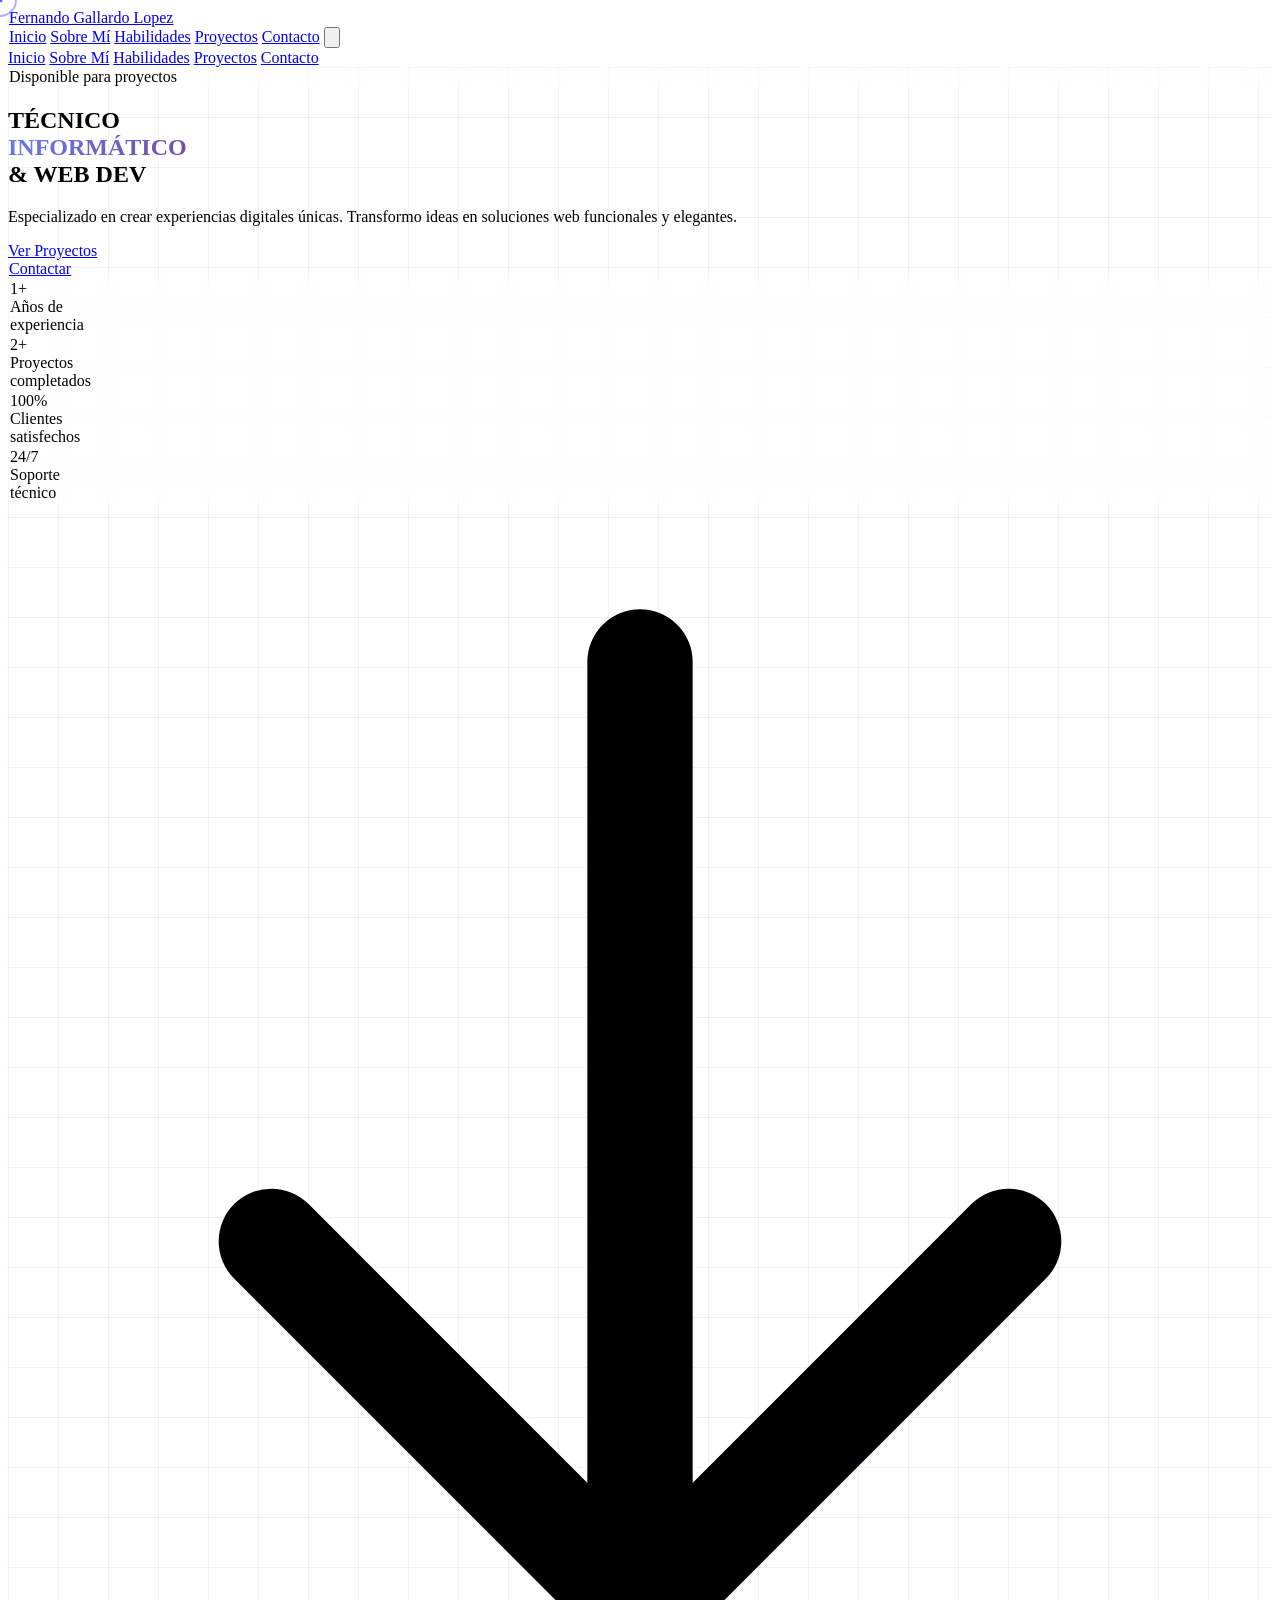
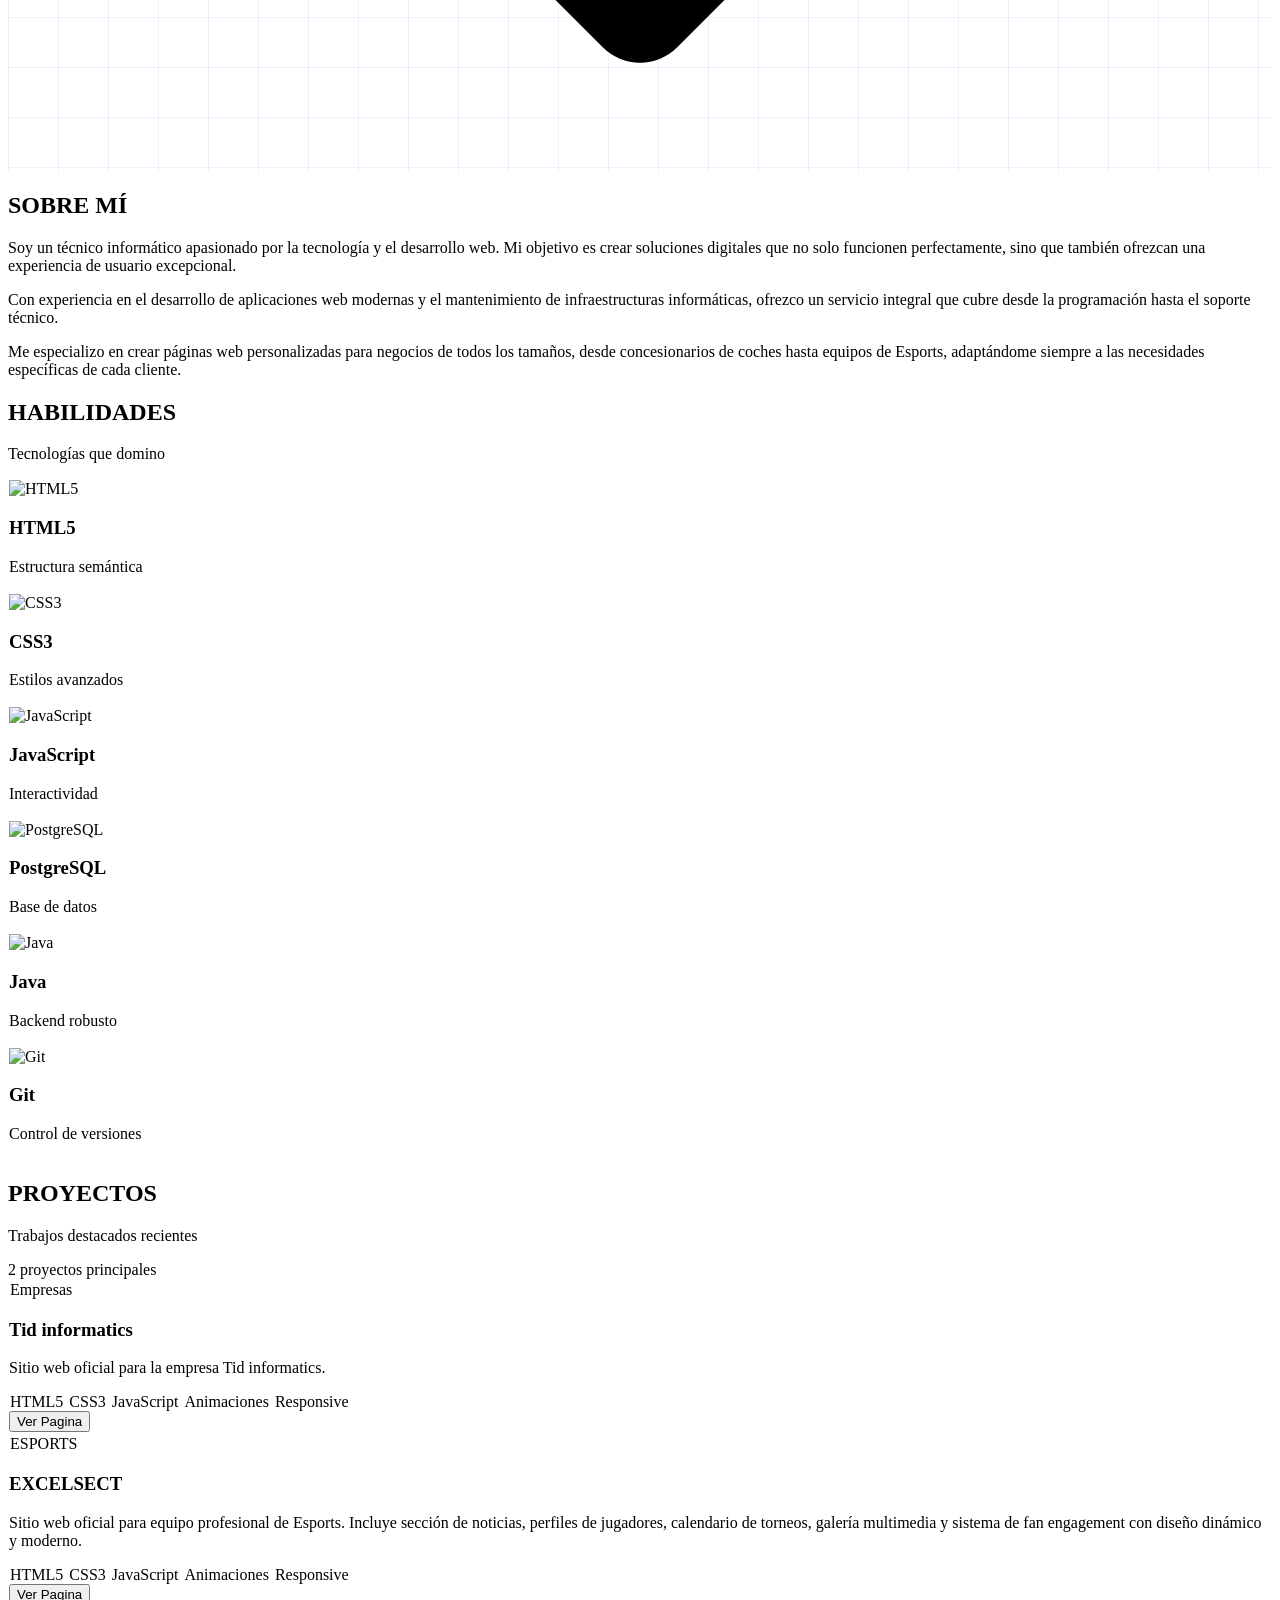
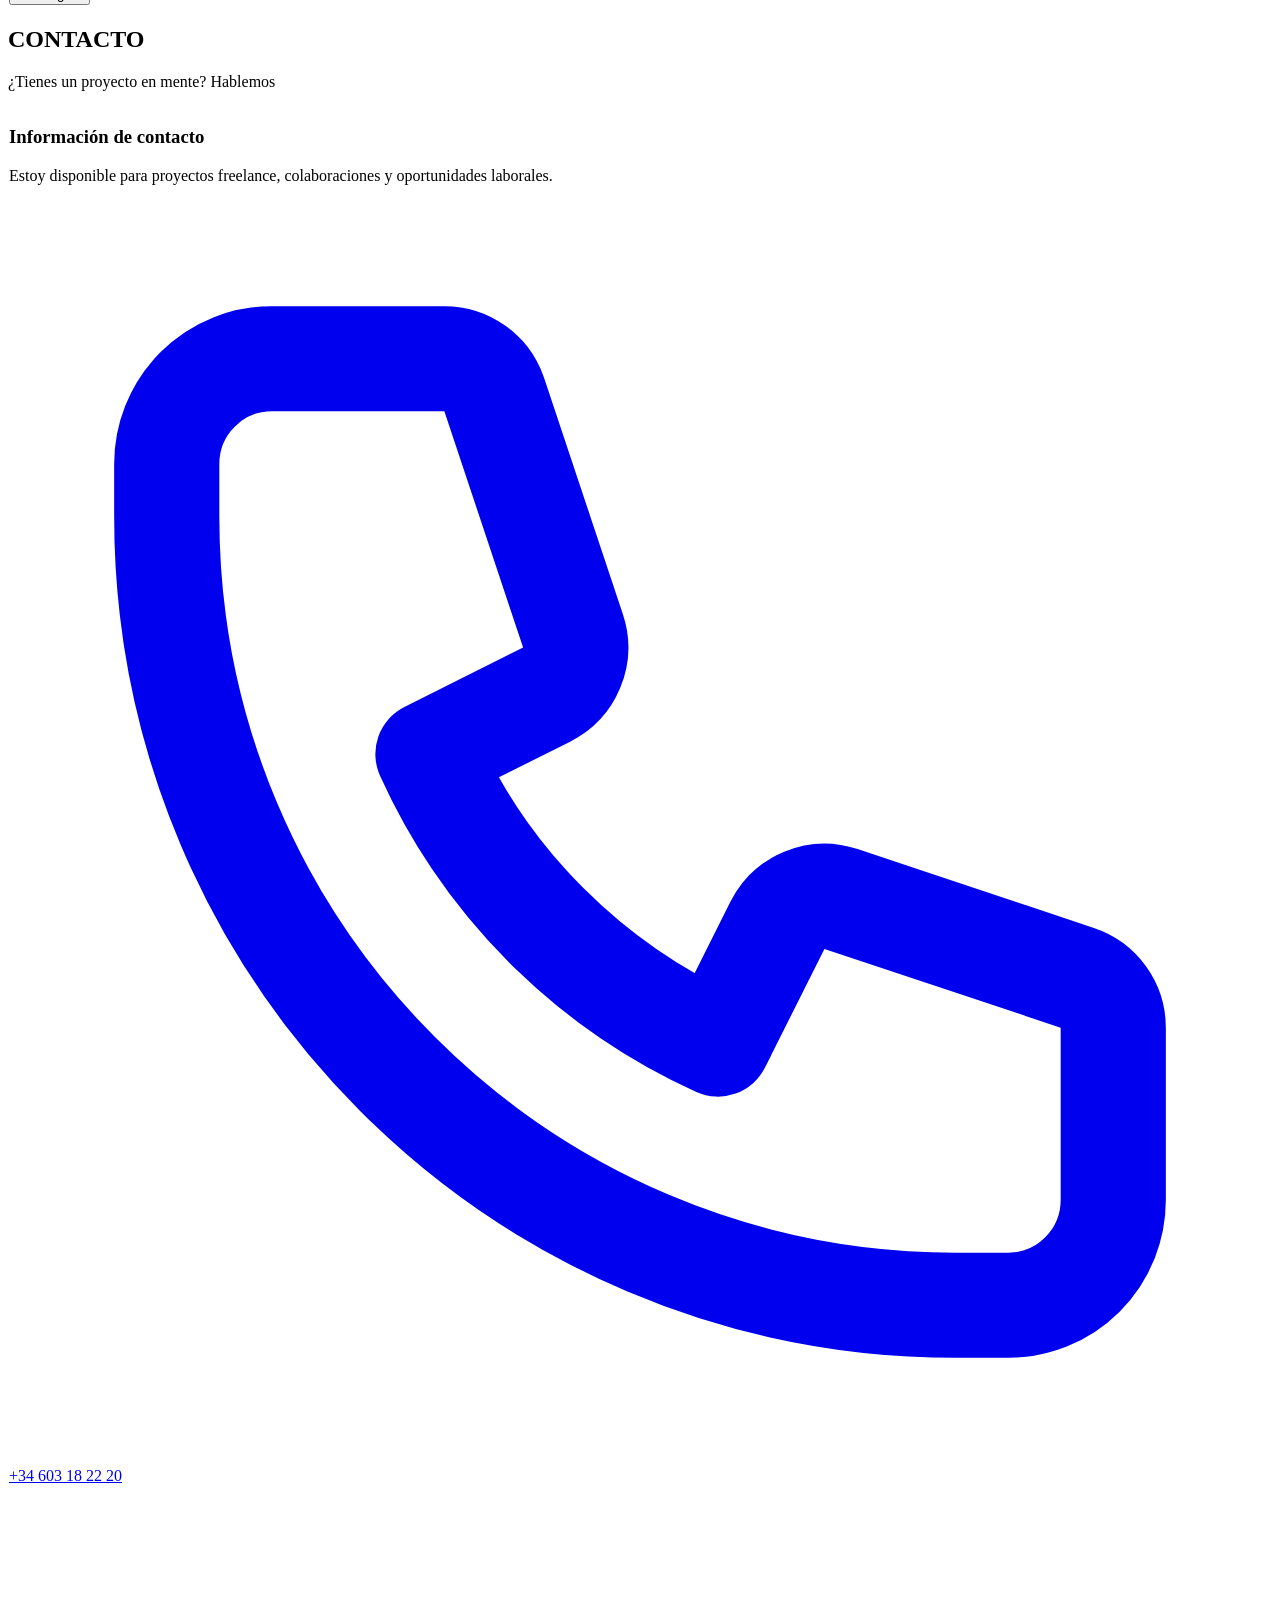
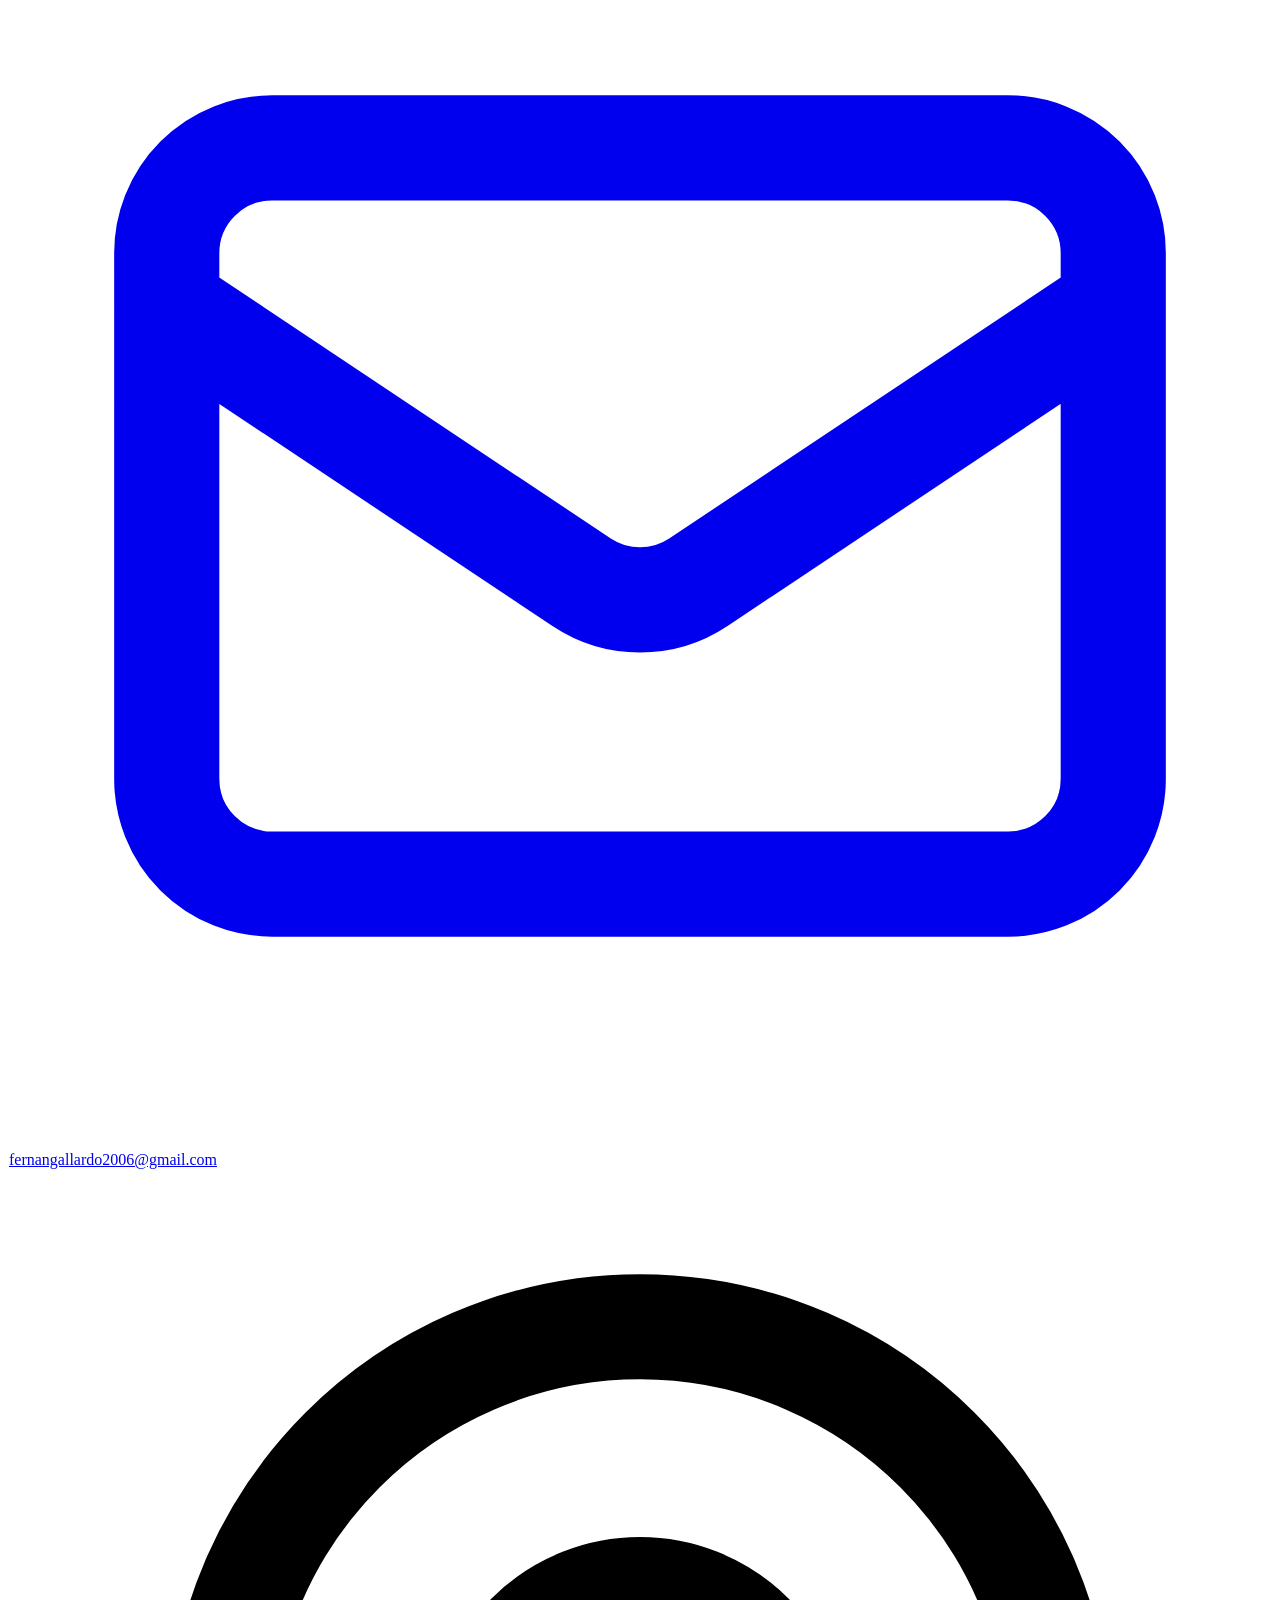
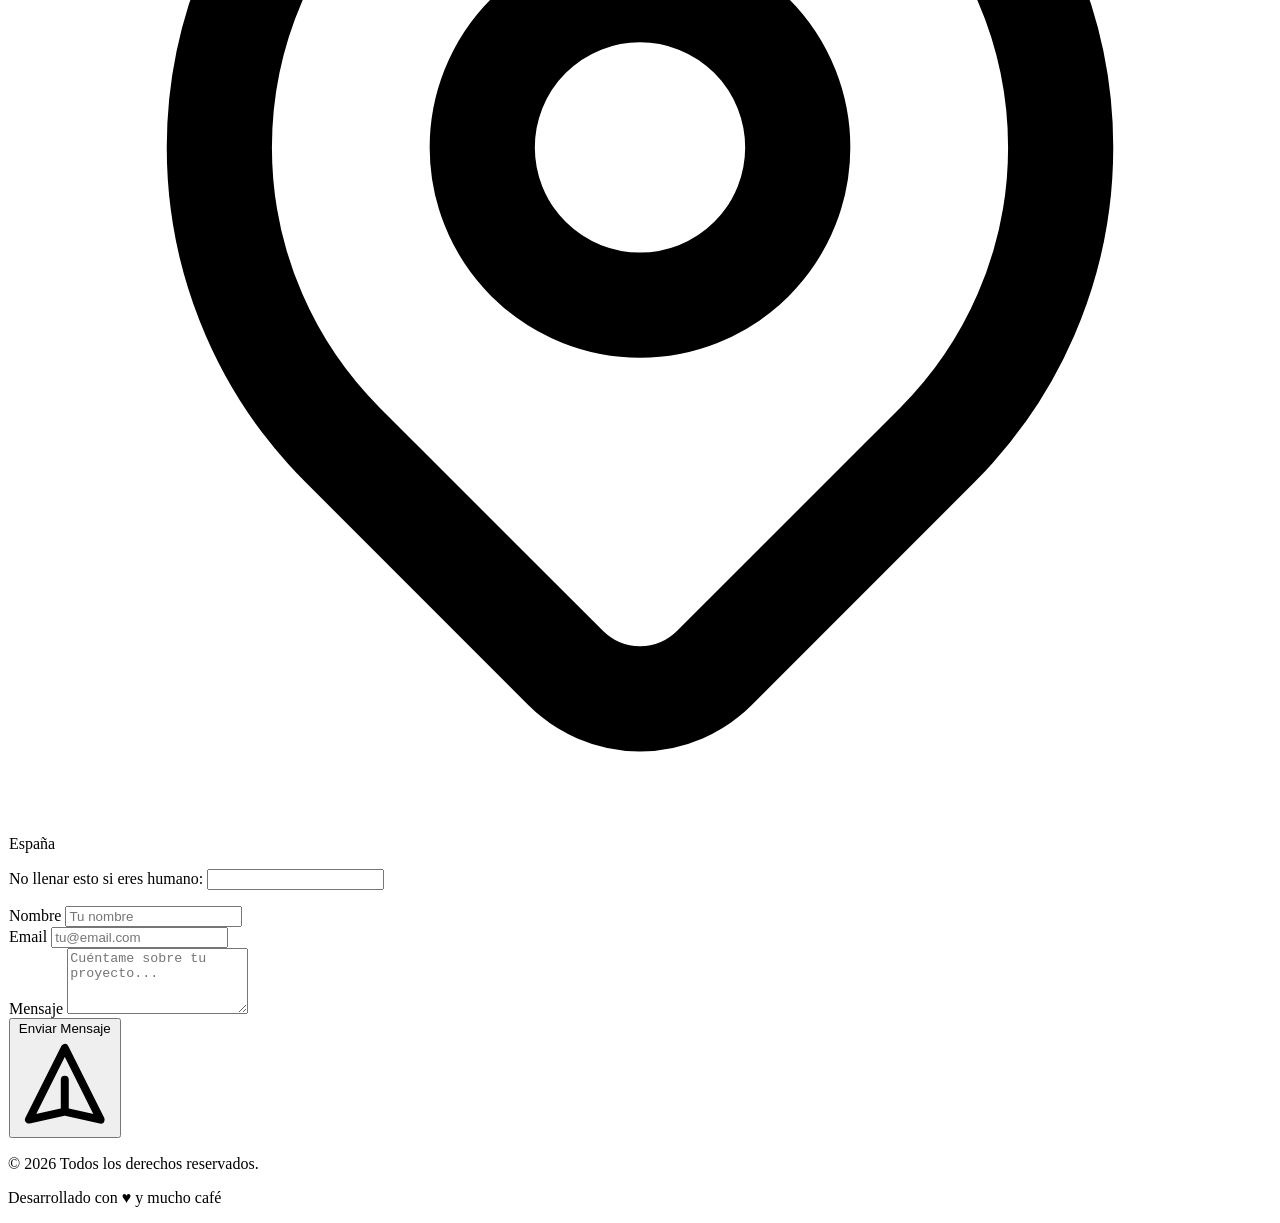
==== index.html @ 3b4fc7f3 "Update index.html" ====
<!DOCTYPE html>
<html lang="es" class="scroll-smooth">
<head>
    <meta charset="UTF-8">
    <meta name="viewport" content="width=device-width, initial-scale=1.0">
    <title>Portfolio | Técnico Informático & Web Developer</title>
    <script src="https://cdn.tailwindcss.com"></script>
    <link rel="stylesheet" href="styles.css">
    <link rel="preconnect" href="https://fonts.googleapis.com">
    <link rel="preconnect" href="https://fonts.gstatic.com" crossorigin>
    <link href="https://fonts.googleapis.com/css2?family=Space+Grotesk:wght@300;400;500;600;700&family=Inter:wght@300;400;500;600&display=swap" rel="stylesheet">
    <script>
        tailwind.config = {
            darkMode: 'class',
            theme: {
                extend: {
                    fontFamily: {
                        sans: ['Inter', 'sans-serif'],
                        display: ['Space Grotesk', 'sans-serif'],
                    },
                    colors: {
                        primary: '#6366f1',
                        secondary: '#8b5cf6',
                        dark: '#0a0a0a',
                        darker: '#050505',
                    },
                    animation: {
                        'gradient': 'gradient 8s linear infinite',
                        'float': 'float 6s ease-in-out infinite',
                    },
                    keyframes: {
                        gradient: {
                            '0%, 100%': { backgroundPosition: '0% 50%' },
                            '50%': { backgroundPosition: '100% 50%' },
                        },
                        float: {
                            '0%, 100%': { transform: 'translateY(0px)' },
                            '50%': { transform: 'translateY(-20px)' },
                        }
                    }
                }
            }
        }
    </script>
</head>
<body class="bg-dark text-white font-sans antialiased overflow-x-hidden">

    <!-- Custom Cursor -->
    <div class="cursor-dot hidden md:block"></div>
    <div class="cursor-outline hidden md:block"></div>

    <!-- Navigation -->
    <nav class="fixed w-full z-50 top-0 transition-all duration-300" id="navbar">
        <div class="max-w-7xl mx-auto px-6 py-4">
            <div class="glass rounded-2xl px-6 py-4 flex justify-between items-center">
                <a href="#" class="font-display font-bold text-2xl tracking-tighter">
                   Fernando Gallardo Lopez
                </a>
                
                <div class="hidden md:flex items-center gap-8">
                    <a href="#inicio" class="text-sm font-medium hover:text-primary transition-colors">Inicio</a>
                    <a href="#sobre-mi" class="text-sm font-medium hover:text-primary transition-colors">Sobre Mí</a>
                    <a href="#habilidades" class="text-sm font-medium hover:text-primary transition-colors">Habilidades</a>
                    <a href="#proyectos" class="text-sm font-medium hover:text-primary transition-colors">Proyectos</a>
                    <a href="#contacto" class="text-sm font-medium hover:text-primary transition-colors">Contacto</a>

                <!-- Mobile Menu Button -->
                <button class="md:hidden p-2" id="mobile-menu-btn">
                    <svg class="w-6 h-6" fill="none" stroke="currentColor" viewBox="0 0 24 24">
                        <path stroke-linecap="round" stroke-linejoin="round" stroke-width="2" d="M4 6h16M4 12h16M4 18h16"></path>
                    </svg>
                </button>
            </div>
        </div>
    </nav>

    <!-- Mobile Menu -->
    <div id="mobile-menu" class="fixed inset-0 z-40 bg-dark/95 backdrop-blur-xl hidden flex-col items-center justify-center gap-8">
        <a href="#inicio" class="text-2xl font-display font-bold hover:text-primary transition-colors mobile-link">Inicio</a>
        <a href="#sobre-mi" class="text-2xl font-display font-bold hover:text-primary transition-colors mobile-link">Sobre Mí</a>
        <a href="#habilidades" class="text-2xl font-display font-bold hover:text-primary transition-colors mobile-link">Habilidades</a>
        <a href="#proyectos" class="text-2xl font-display font-bold hover:text-primary transition-colors mobile-link">Proyectos</a>
        <a href="#contacto" class="text-2xl font-display font-bold hover:text-primary transition-colors mobile-link">Contacto</a>
    </div>

    <!-- Hero Section -->
    <section id="inicio" class="min-h-screen flex items-center justify-center relative grid-bg pt-20">
        <div class="absolute inset-0 bg-gradient-to-b from-transparent via-dark/50 to-dark pointer-events-none"></div>
        
        <div class="max-w-7xl mx-auto px-6 py-20 relative z-10">
            <div class="grid md:grid-cols-2 gap-12 items-center">
                <div class="space-y-8 reveal active">
                    <div class="inline-flex items-center gap-2 glass px-4 py-2 rounded-full">
                        <span class="w-2 h-2 bg-green-400 rounded-full animate-pulse"></span>
                        <span class="text-sm font-medium">Disponible para proyectos</span>
                    </div>
                    
                    <h1 class="font-display font-bold text-5xl md:text-7xl lg:text-8xl leading-none tracking-tight">
                        TÉCNICO<br>
                        <span class="text-gradient">INFORMÁTICO</span><br>
                        & WEB DEV
                    </h1>
                    
                    <p class="text-gray-400 text-lg md:text-xl max-w-lg leading-relaxed">
                        Especializado en crear experiencias digitales únicas. 
                        Transformo ideas en soluciones web funcionales y elegantes.
                    </p>
                    
                    <div class="flex flex-wrap gap-4">
                        <a href="#proyectos" class="group relative px-8 py-4 bg-primary text-white font-semibold rounded-full overflow-hidden transition-all hover:scale-105">
                            <span class="relative z-10">Ver Proyectos</span>
                            <div class="absolute inset-0 bg-gradient-to-r from-primary to-secondary opacity-0 group-hover:opacity-100 transition-opacity"></div>
                        </a>
                        <a href="#contacto" class="px-8 py-4 glass font-semibold rounded-full hover:bg-white/10 transition-all">
                            Contactar
                        </a>
                    </div>
                </div>
                
                <div class="relative reveal active">
                    <div class="absolute inset-0 bg-gradient-to-r from-primary/20 to-secondary/20 rounded-3xl blur-3xl animate-pulse"></div>
                    <div class="glass rounded-3xl p-8 relative animate-float">
                        <div class="grid grid-cols-2 gap-4">
                            <div class="space-y-4">
                                <div class="glass rounded-2xl p-6 text-center">
                                    <div class="text-3xl font-bold text-primary mb-1">1+</div>
                                    <div class="text-xs text-gray-400">Años de<br>experiencia</div>
                                </div>
                                <div class="glass rounded-2xl p-6 text-center">
                                    <div class="text-3xl font-bold text-secondary mb-1">2+</div>
                                    <div class="text-xs text-gray-400">Proyectos<br>completados</div>
                                </div>
                            </div>
                            <div class="space-y-4">
                                <div class="glass rounded-2xl p-6 text-center">
                                    <div class="text-3xl font-bold text-green-400 mb-1">100%</div>
                                    <div class="text-xs text-gray-400">Clientes<br>satisfechos</div>
                                </div>
                                <div class="glass rounded-2xl p-6 text-center">
                                    <div class="text-3xl font-bold text-orange-400 mb-1">24/7</div>
                                    <div class="text-xs text-gray-400">Soporte<br>técnico</div>
                                </div>
                            </div>
                        </div>
                    </div>
                </div>
            </div>
        </div>
        
        <div class="absolute bottom-10 left-1/2 transform -translate-x-1/2 animate-bounce">
            <svg class="w-6 h-6 text-gray-500" fill="none" stroke="currentColor" viewBox="0 0 24 24">
                <path stroke-linecap="round" stroke-linejoin="round" stroke-width="2" d="M19 14l-7 7m0 0l-7-7m7 7V3"></path>
            </svg>
        </div>
    </section>

    <!-- About Section -->
    <section id="sobre-mi" class="py-32 relative">
        <div class="max-w-7xl mx-auto px-6">
            <div class="grid md:grid-cols-3 gap-12">
                <div class="md:col-span-1 reveal">
                    <h2 class="font-display font-bold text-4xl md:text-5xl mb-4 sticky top-32">
                        SOBRE MÍ
                    </h2>
                    <div class="w-20 h-1 bg-primary rounded-full"></div>
                </div>
                
                <div class="md:col-span-2 space-y-6 reveal">
                    <p class="text-xl text-gray-300 leading-relaxed">
                        Soy un <span class="text-primary font-semibold">técnico informático apasionado</span> por la tecnología y el desarrollo web. 
                        Mi objetivo es crear soluciones digitales que no solo funcionen perfectamente, 
                        sino que también ofrezcan una experiencia de usuario excepcional.
                    </p>
                    <p class="text-lg text-gray-400 leading-relaxed">
                        Con experiencia en el desarrollo de aplicaciones web modernas y el mantenimiento 
                        de infraestructuras informáticas, ofrezco un servicio integral que cubre desde 
                        la programación hasta el soporte técnico.
                    </p>
                    <p class="text-lg text-gray-400 leading-relaxed">
                        Me especializo en crear <span class="text-white font-medium">páginas web personalizadas</span> para negocios 
                        de todos los tamaños, desde concesionarios de coches hasta equipos de Esports, 
                        adaptándome siempre a las necesidades específicas de cada cliente.
                    </p>
                </div>
            </div>
        </div>
    </section>

   <!-- Skills Section -->
<section id="habilidades" class="py-32 relative bg-darker">
    <div class="absolute inset-0 grid-bg opacity-30"></div>
    <div class="max-w-7xl mx-auto px-6 relative z-10">
        <div class="text-center mb-20 reveal">
            <h2 class="font-display font-bold text-4xl md:text-6xl mb-4">HABILIDADES</h2>
            <p class="text-gray-400 text-lg">Tecnologías que domino</p>
        </div>

        <div class="grid grid-cols-2 md:grid-cols-3 lg:grid-cols-6 gap-6">
            <!-- HTML5 -->
            <div class="skill-card glass rounded-2xl p-6 text-center group cursor-pointer reveal">
                <div class="w-16 h-16 mx-auto mb-4 rounded-xl bg-orange-500/20 flex items-center justify-center group-hover:scale-110 transition-transform p-3">
                    <img src="https://cdn.jsdelivr.net/gh/devicons/devicon/icons/html5/html5-original.svg" alt="HTML5" class="w-full h-full object-contain">
                </div>
                <h3 class="font-semibold mb-1">HTML5</h3>
                <p class="text-xs text-gray-500">Estructura semántica</p>
            </div>

            <!-- CSS3 -->
            <div class="skill-card glass rounded-2xl p-6 text-center group cursor-pointer reveal">
                <div class="w-16 h-16 mx-auto mb-4 rounded-xl bg-blue-500/20 flex items-center justify-center group-hover:scale-110 transition-transform p-3">
                    <img src="https://cdn.jsdelivr.net/gh/devicons/devicon/icons/css3/css3-original.svg" alt="CSS3" class="w-full h-full object-contain">
                </div>
                <h3 class="font-semibold mb-1">CSS3</h3>
                <p class="text-xs text-gray-500">Estilos avanzados</p>
            </div>

            <!-- JavaScript -->
            <div class="skill-card glass rounded-2xl p-6 text-center group cursor-pointer reveal">
                <div class="w-16 h-16 mx-auto mb-4 rounded-xl bg-yellow-500/20 flex items-center justify-center group-hover:scale-110 transition-transform p-3">
                    <img src="https://cdn.jsdelivr.net/gh/devicons/devicon/icons/javascript/javascript-original.svg" alt="JavaScript" class="w-full h-full object-contain">
                </div>
                <h3 class="font-semibold mb-1">JavaScript</h3>
                <p class="text-xs text-gray-500">Interactividad</p>
            </div>

            <!-- PostgreSQL -->
            <div class="skill-card glass rounded-2xl p-6 text-center group cursor-pointer reveal">
                <div class="w-16 h-16 mx-auto mb-4 rounded-xl bg-blue-400/20 flex items-center justify-center group-hover:scale-110 transition-transform p-3">
                    <img src="https://cdn.jsdelivr.net/gh/devicons/devicon/icons/postgresql/postgresql-original.svg" alt="PostgreSQL" class="w-full h-full object-contain">
                </div>
                <h3 class="font-semibold mb-1">PostgreSQL</h3>
                <p class="text-xs text-gray-500">Base de datos</p>
            </div>

            <!-- Java -->
            <div class="skill-card glass rounded-2xl p-6 text-center group cursor-pointer reveal">
                <div class="w-16 h-16 mx-auto mb-4 rounded-xl bg-red-500/20 flex items-center justify-center group-hover:scale-110 transition-transform p-3">
                    <img src="https://cdn.jsdelivr.net/gh/devicons/devicon/icons/java/java-original.svg" alt="Java" class="w-full h-full object-contain">
                </div>
                <h3 class="font-semibold mb-1">Java</h3>
                <p class="text-xs text-gray-500">Backend robusto</p>
            </div>

            <!-- Git -->
            <div class="skill-card glass rounded-2xl p-6 text-center group cursor-pointer reveal">
                <div class="w-16 h-16 mx-auto mb-4 rounded-xl bg-orange-600/20 flex items-center justify-center group-hover:scale-110 transition-transform p-3">
                    <img src="https://cdn.jsdelivr.net/gh/devicons/devicon/icons/git/git-original.svg" alt="Git" class="w-full h-full object-contain">
                </div>
                <h3 class="font-semibold mb-1">Git</h3>
                <p class="text-xs text-gray-500">Control de versiones</p>
            </div>
        </div>
    </div>
</section>

    <!-- Projects Section -->
    <section id="proyectos" class="py-32 relative">
        <div class="max-w-7xl mx-auto px-6">
            <div class="flex flex-col md:flex-row justify-between items-end mb-20 reveal">
                <div>
                    <h2 class="font-display font-bold text-4xl md:text-6xl mb-4">PROYECTOS</h2>
                    <p class="text-gray-400 text-lg">Trabajos destacados recientes</p>
                </div>
                <div class="mt-4 md:mt-0">
                    <span class="text-sm text-gray-500">2 proyectos principales</span>
                </div>
            </div>

            <div class="grid md:grid-cols-2 gap-8">
                 <!-- Tid Project -->
                <div class="project-card group relative overflow-hidden rounded-3xl glass reveal">
                    <div class="absolute inset-0 bg-gradient-to-br from-purple-600/20 to-pink-600/20 opacity-0 group-hover:opacity-100 transition-opacity duration-500"></div>
                    
                    <div class="relative p-8 md:p-12 h-full flex flex-col">
                        <div class="flex justify-between items-start mb-8">
                            <div class="glass px-4 py-2 rounded-full">
                                <span class="text-xs font-semibold text-purple-400">Empresas</span>
                            </div>
                            <div class="flex gap-2">
                                <span class="w-3 h-3 rounded-full bg-red-500"></span>
                                <span class="w-3 h-3 rounded-full bg-yellow-500"></span>
                                <span class="w-3 h-3 rounded-full bg-green-500"></span>
                            </div>
                        </div>

                        <h3 class="font-display font-bold text-3xl md:text-4xl mb-4 group-hover:text-secondary transition-colors">
                          Tid informatics
                        </h3>
                        
                        <p class="text-gray-400 mb-8 flex-grow">
                            Sitio web oficial para la empresa Tid informatics. 
                        </p>

                        <div class="flex flex-wrap gap-2 mb-8">
                            <span class="px-3 py-1 text-xs glass rounded-full">HTML5</span>
                            <span class="px-3 py-1 text-xs glass rounded-full">CSS3</span>
                            <span class="px-3 py-1 text-xs glass rounded-full">JavaScript</span>
                            <span class="px-3 py-1 text-xs glass rounded-full">Animaciones</span>
                            <span class="px-3 py-1 text-xs glass rounded-full">Responsive</span>
                        </div>

                        <div class="flex gap-4">
                           <button onclick="window.location.href='https://tidinformatics.com'"
                         class="flex-1 py-3 bg-secondary/20 hover:bg-secondary/30 text-secondary font-semibold rounded-xl transition-colors">
                             Ver Pagina
                            </button>
                        </div>
                    </div>
                </div>
            </div>
        </div>
          

                <!-- EXCELSECT Project -->
                <div class="project-card group relative overflow-hidden rounded-3xl glass reveal">
                    <div class="absolute inset-0 bg-gradient-to-br from-purple-600/20 to-pink-600/20 opacity-0 group-hover:opacity-100 transition-opacity duration-500"></div>
                    
                    <div class="relative p-8 md:p-12 h-full flex flex-col">
                        <div class="flex justify-between items-start mb-8">
                            <div class="glass px-4 py-2 rounded-full">
                                <span class="text-xs font-semibold text-purple-400">ESPORTS</span>
                            </div>
                            <div class="flex gap-2">
                                <span class="w-3 h-3 rounded-full bg-red-500"></span>
                                <span class="w-3 h-3 rounded-full bg-yellow-500"></span>
                                <span class="w-3 h-3 rounded-full bg-green-500"></span>
                            </div>
                        </div>

                        <h3 class="font-display font-bold text-3xl md:text-4xl mb-4 group-hover:text-secondary transition-colors">
                            EXCELSECT
                        </h3>
                        
                        <p class="text-gray-400 mb-8 flex-grow">
                            Sitio web oficial para equipo profesional de Esports. Incluye sección de 
                            noticias, perfiles de jugadores, calendario de torneos, galería multimedia 
                            y sistema de fan engagement con diseño dinámico y moderno.
                        </p>

                        <div class="flex flex-wrap gap-2 mb-8">
                            <span class="px-3 py-1 text-xs glass rounded-full">HTML5</span>
                            <span class="px-3 py-1 text-xs glass rounded-full">CSS3</span>
                            <span class="px-3 py-1 text-xs glass rounded-full">JavaScript</span>
                            <span class="px-3 py-1 text-xs glass rounded-full">Animaciones</span>
                            <span class="px-3 py-1 text-xs glass rounded-full">Responsive</span>
                        </div>

                        <div class="flex gap-4">
                           <button onclick="window.location.href='https://excelsect.netlify.app'"
                         class="flex-1 py-3 bg-secondary/20 hover:bg-secondary/30 text-secondary font-semibold rounded-xl transition-colors">
                             Ver Pagina
                            </button>
                        </div>
                    </div>
                </div>
            </div>
        </div>
    </section>

 <!-- Contact Section -->
<section id="contacto" class="py-32 relative bg-darker">
    <div class="absolute inset-0 grid-bg opacity-30"></div>
    <div class="max-w-4xl mx-auto px-6 relative z-10">
        <div class="text-center mb-16 reveal">
            <h2 class="font-display font-bold text-4xl md:text-6xl mb-4">CONTACTO</h2>
            <p class="text-gray-400 text-lg">¿Tienes un proyecto en mente? Hablemos</p>
        </div>

        <div class="glass rounded-3xl p-8 md:p-12 reveal">
            <!-- Layout en una sola columna centrada -->
            <div class="max-w-lg mx-auto space-y-8">
                
                <!-- Contact Info compacta arriba -->
                <div class="text-center space-y-6 pb-8 border-b border-white/10">
                    <h3 class="font-display font-bold text-2xl">Información de contacto</h3>
                    <p class="text-gray-400 text-sm">
                        Estoy disponible para proyectos freelance, colaboraciones y oportunidades laborales.
                    </p>
                    
                    <!-- Datos de contacto en horizontal -->
                    <div class="flex flex-wrap justify-center gap-6 text-sm">
                        <a href="tel:+34603182220" class="flex items-center gap-2 text-gray-300 hover:text-primary transition-colors">
                            <svg class="w-4 h-4 text-primary" fill="none" stroke="currentColor" viewBox="0 0 24 24">
                                <path stroke-linecap="round" stroke-linejoin="round" stroke-width="2" d="M3 5a2 2 0 012-2h3.28a1 1 0 01.948.684l1.498 4.493a1 1 0 01-.502 1.21l-2.257 1.13a11.042 11.042 0 005.516 5.516l1.13-2.257a1 1 0 011.21-.502l4.493 1.498a1 1 0 01.684.949V19a2 2 0 01-2 2h-1C9.716 21 3 14.284 3 6V5z"></path>
                            </svg>
                            <span>+34 603 18 22 20</span>
                        </a>
                        
                        <a href="mailto:fernangallardo2006@gmail.com" class="flex items-center gap-2 text-gray-300 hover:text-secondary transition-colors">
                            <svg class="w-4 h-4 text-secondary" fill="none" stroke="currentColor" viewBox="0 0 24 24">
                                <path stroke-linecap="round" stroke-linejoin="round" stroke-width="2" d="M3 8l7.89 5.26a2 2 0 002.22 0L21 8M5 19h14a2 2 0 002-2V7a2 2 0 00-2-2H5a2 2 0 00-2 2v10a2 2 0 002 2z"></path>
                            </svg>
                            <span>fernangallardo2006@gmail.com</span>
                        </a>
                        
                        <div class="flex items-center gap-2 text-gray-300">
                            <svg class="w-4 h-4 text-green-400" fill="none" stroke="currentColor" viewBox="0 0 24 24">
                                <path stroke-linecap="round" stroke-linejoin="round" stroke-width="2" d="M17.657 16.657L13.414 20.9a1.998 1.998 0 01-2.827 0l-4.244-4.243a8 8 0 1111.314 0z"></path>
                                <path stroke-linecap="round" stroke-linejoin="round" stroke-width="2" d="M15 11a3 3 0 11-6 0 3 3 0 016 0z"></path>
                            </svg>
                            <span>España</span>
                        </div>
                    </div>
                </div>

                    <!-- NETLIFY CONTACT FORM -->
                    <form name="contacto" method="POST" data-netlify="true" netlify-honeypot="bot-field" class="space-y-6" action="/exito.html">
                        <!-- Honeypot field to prevent spam -->
                        <p class="hidden">
                            <label>No llenar esto si eres humano: <input name="bot-field" /></label>
                        </p>
                        
                        <!-- Success/Error messages -->
                        <div id="form-success" class="form-message success">
                            ✓ Mensaje enviado correctamente. Te contactaré pronto.
                        </div>
                        <div id="form-error" class="form-message error">
                            ✗ Error al enviar. Por favor, inténtalo de nuevo.
                        </div>

                        <div>
                            <label class="block text-sm font-medium mb-2">Nombre</label>
                            <input type="text" name="nombre" required class="w-full px-4 py-3 rounded-xl bg-white/5 border border-white/10 focus:border-primary focus:outline-none transition-colors" placeholder="Tu nombre">
                        </div>
                        <div>
                            <label class="block text-sm font-medium mb-2">Email</label>
                            <input type="email" name="email" required class="w-full px-4 py-3 rounded-xl bg-white/5 border border-white/10 focus:border-primary focus:outline-none transition-colors" placeholder="tu@email.com">
                        </div>
                        <div>
                            <label class="block text-sm font-medium mb-2">Mensaje</label>
                            <textarea name="mensaje" rows="4" required class="w-full px-4 py-3 rounded-xl bg-white/5 border border-white/10 focus:border-primary focus:outline-none transition-colors resize-none" placeholder="Cuéntame sobre tu proyecto..."></textarea>
                        </div>
                        
                        <!-- Hidden field for admin notification -->
                        <input type="hidden" name="form-name" value="contacto">
                        
                        <button type="submit" class="w-full py-4 bg-primary hover:bg-primary/80 text-white font-semibold rounded-xl transition-all hover:scale-[1.02] flex items-center justify-center gap-2">
                            <span>Enviar Mensaje</span>
                            <svg class="w-5 h-5" fill="none" stroke="currentColor" viewBox="0 0 24 24">
                                <path stroke-linecap="round" stroke-linejoin="round" stroke-width="2" d="M12 19l9 2-9-18-9 18 9-2zm0 0v-8"></path>
                            </svg>
                        </button>
                    </form>
                </div>
            </div>
        </div>
    </section>

    <!-- Footer -->
    <footer class="py-8 border-t border-white/10">
        <div class="max-w-7xl mx-auto px-6 flex flex-col md:flex-row justify-between items-center gap-4">
            <p class="text-sm text-gray-500">
                © 2026 Todos los derechos reservados.
            </p>
            <p class="text-sm text-gray-500">
                Desarrollado con <span class="text-primary">♥</span> y mucho café
            </p>
        </div>
    </footer>
     <script src="script.js"></script>
</body>
</html>
---- styles.css ----
.glass {
            background: rgba(255, 255, 255, 0.03);
            backdrop-filter: blur(10px);
            border: 1px solid rgba(255, 255, 255, 0.1);
        }
        .glass-light {
            background: rgba(255, 255, 255, 0.7);
            backdrop-filter: blur(10px);
            border: 1px solid rgba(255, 255, 255, 0.3);
        }
        .text-gradient {
            background: linear-gradient(135deg, #667eea 0%, #764ba2 100%);
            -webkit-background-clip: text;
            -webkit-text-fill-color: transparent;
            background-clip: text;
        }
        .grid-bg {
            background-image: 
                linear-gradient(rgba(99, 102, 241, 0.1) 1px, transparent 1px),
                linear-gradient(90deg, rgba(99, 102, 241, 0.1) 1px, transparent 1px);
            background-size: 50px 50px;
        }
        .skill-card {
            transition: all 0.3s ease;
        }
        .skill-card:hover {
            transform: translateY(-5px);
            box-shadow: 0 20px 40px rgba(99, 102, 241, 0.2);
        }
        .project-card {
            transition: all 0.4s ease;
        }
        .project-card:hover {
            transform: scale(1.02);
        }
        .reveal {
            opacity: 0;
            transform: translateY(30px);
            transition: all 0.8s ease;
        }
        .reveal.active {
            opacity: 1;
            transform: translateY(0);
        }
        /* Custom cursor */
        .cursor-dot,
        .cursor-outline {
            position: fixed;
            top: 0;
            left: 0;
            transform: translate(-50%, -50%);
            border-radius: 50%;
            z-index: 9999;
            pointer-events: none;
        }
        .cursor-dot {
            width: 5px;
            height: 5px;
            background-color: #6366f1;
        }
        .cursor-outline {
            width: 30px;
            height: 30px;
            border: 2px solid rgba(99, 102, 241, 0.5);
            transition: width 0.2s, height 0.2s, background-color 0.2s;
        }
        .cursor-outline.hover {
            width: 50px;
            height: 50px;
            background-color: rgba(99, 102, 241, 0.1);
            border-color: #6366f1;
        }
        /* Form success/error messages */
        .form-message {
            display: none;
            padding: 1rem;
            border-radius: 0.75rem;
            margin-bottom: 1rem;
        }
        .form-message.success {
            background: rgba(34, 197, 94, 0.2);
            border: 1px solid rgba(34, 197, 94, 0.5);
            color: #4ade80;
        }
        .form-message.error {
            background: rgba(239, 68, 68, 0.2);
            border: 1px solid rgba(239, 68, 68, 0.5);
            color: #f87171;
        }
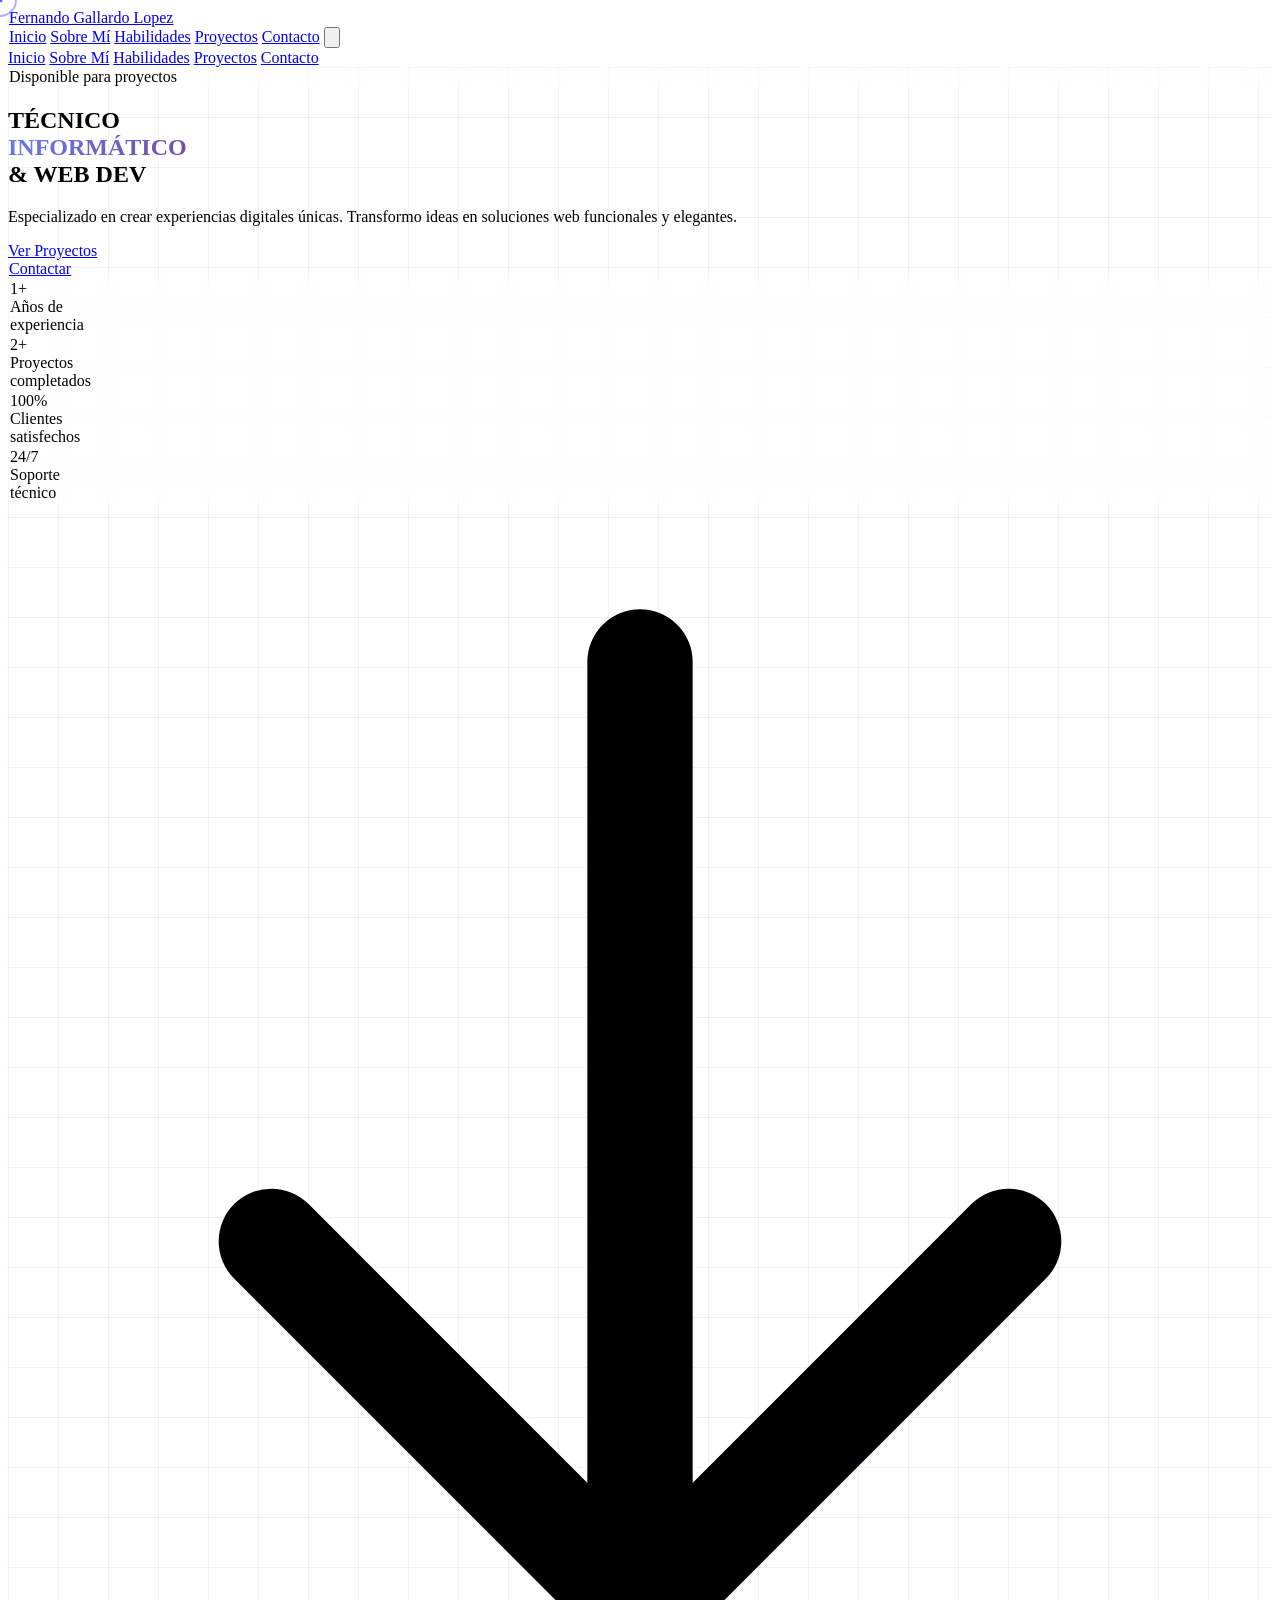
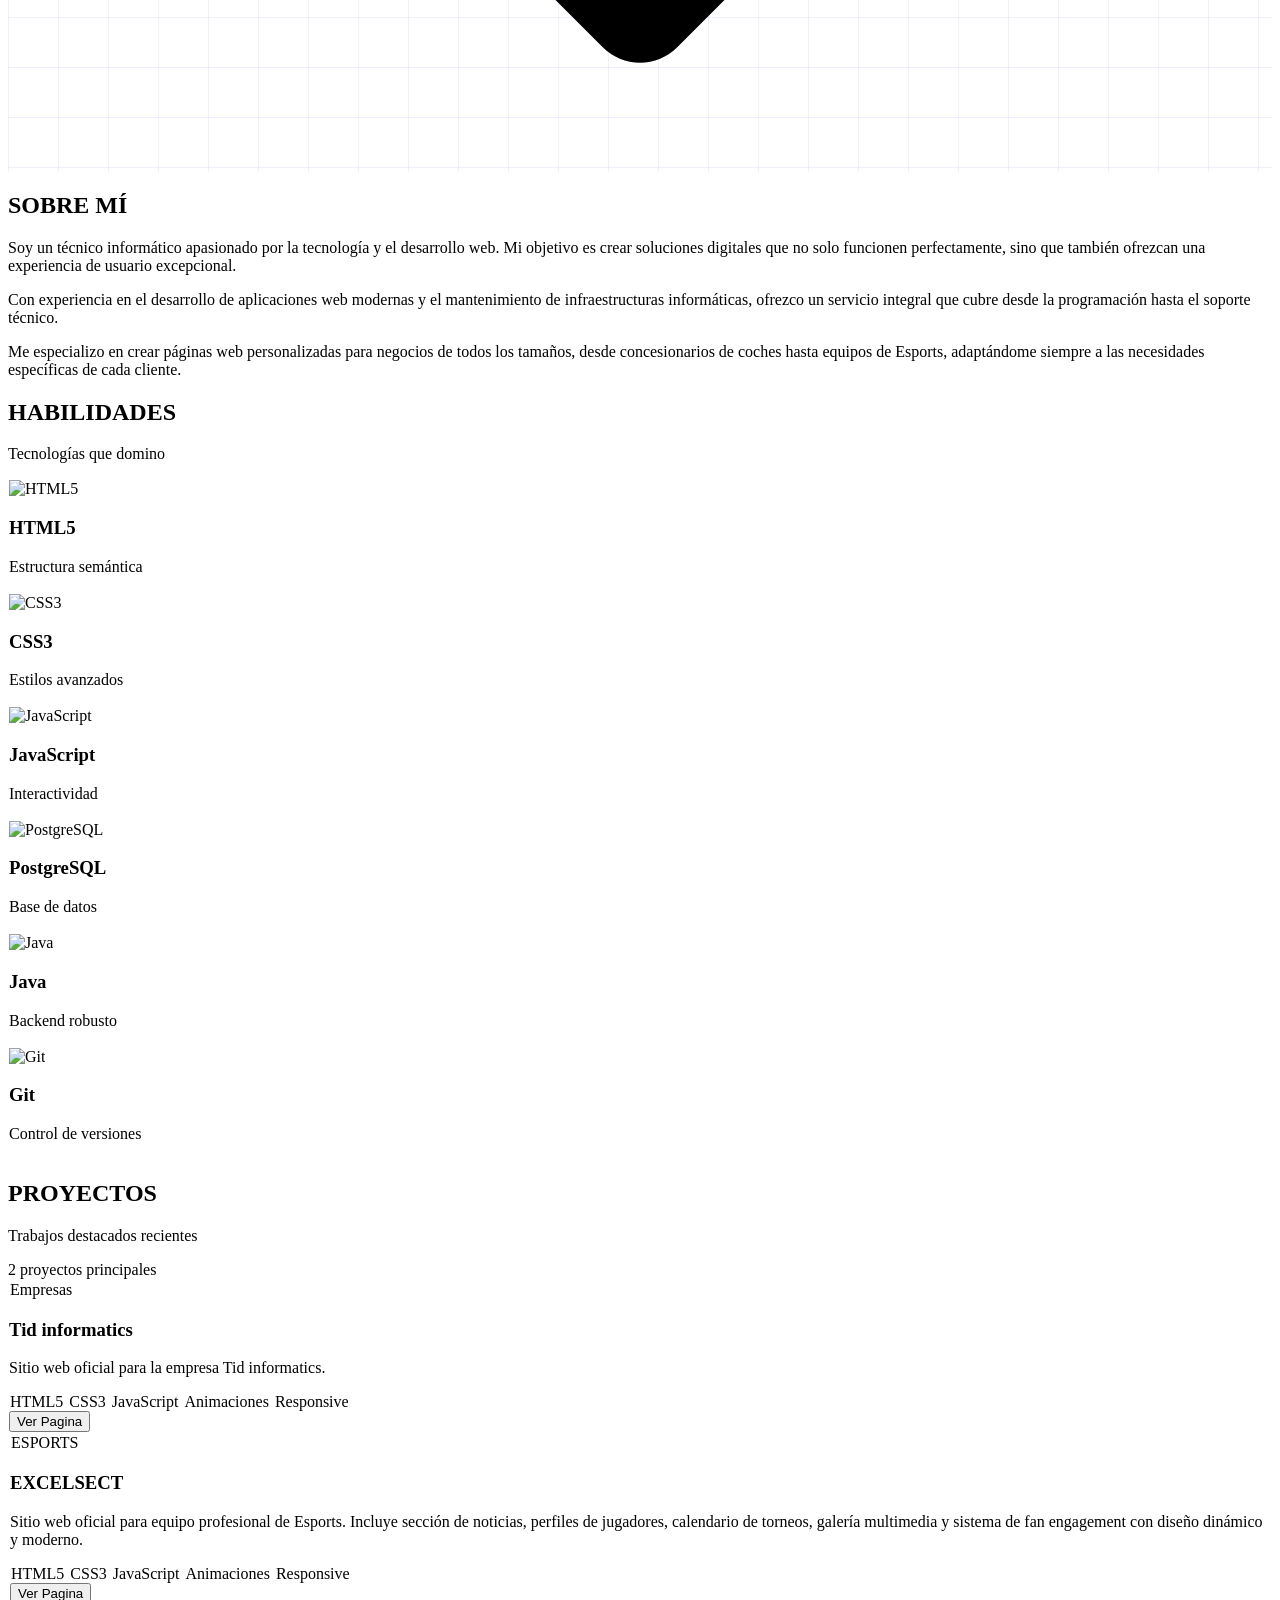
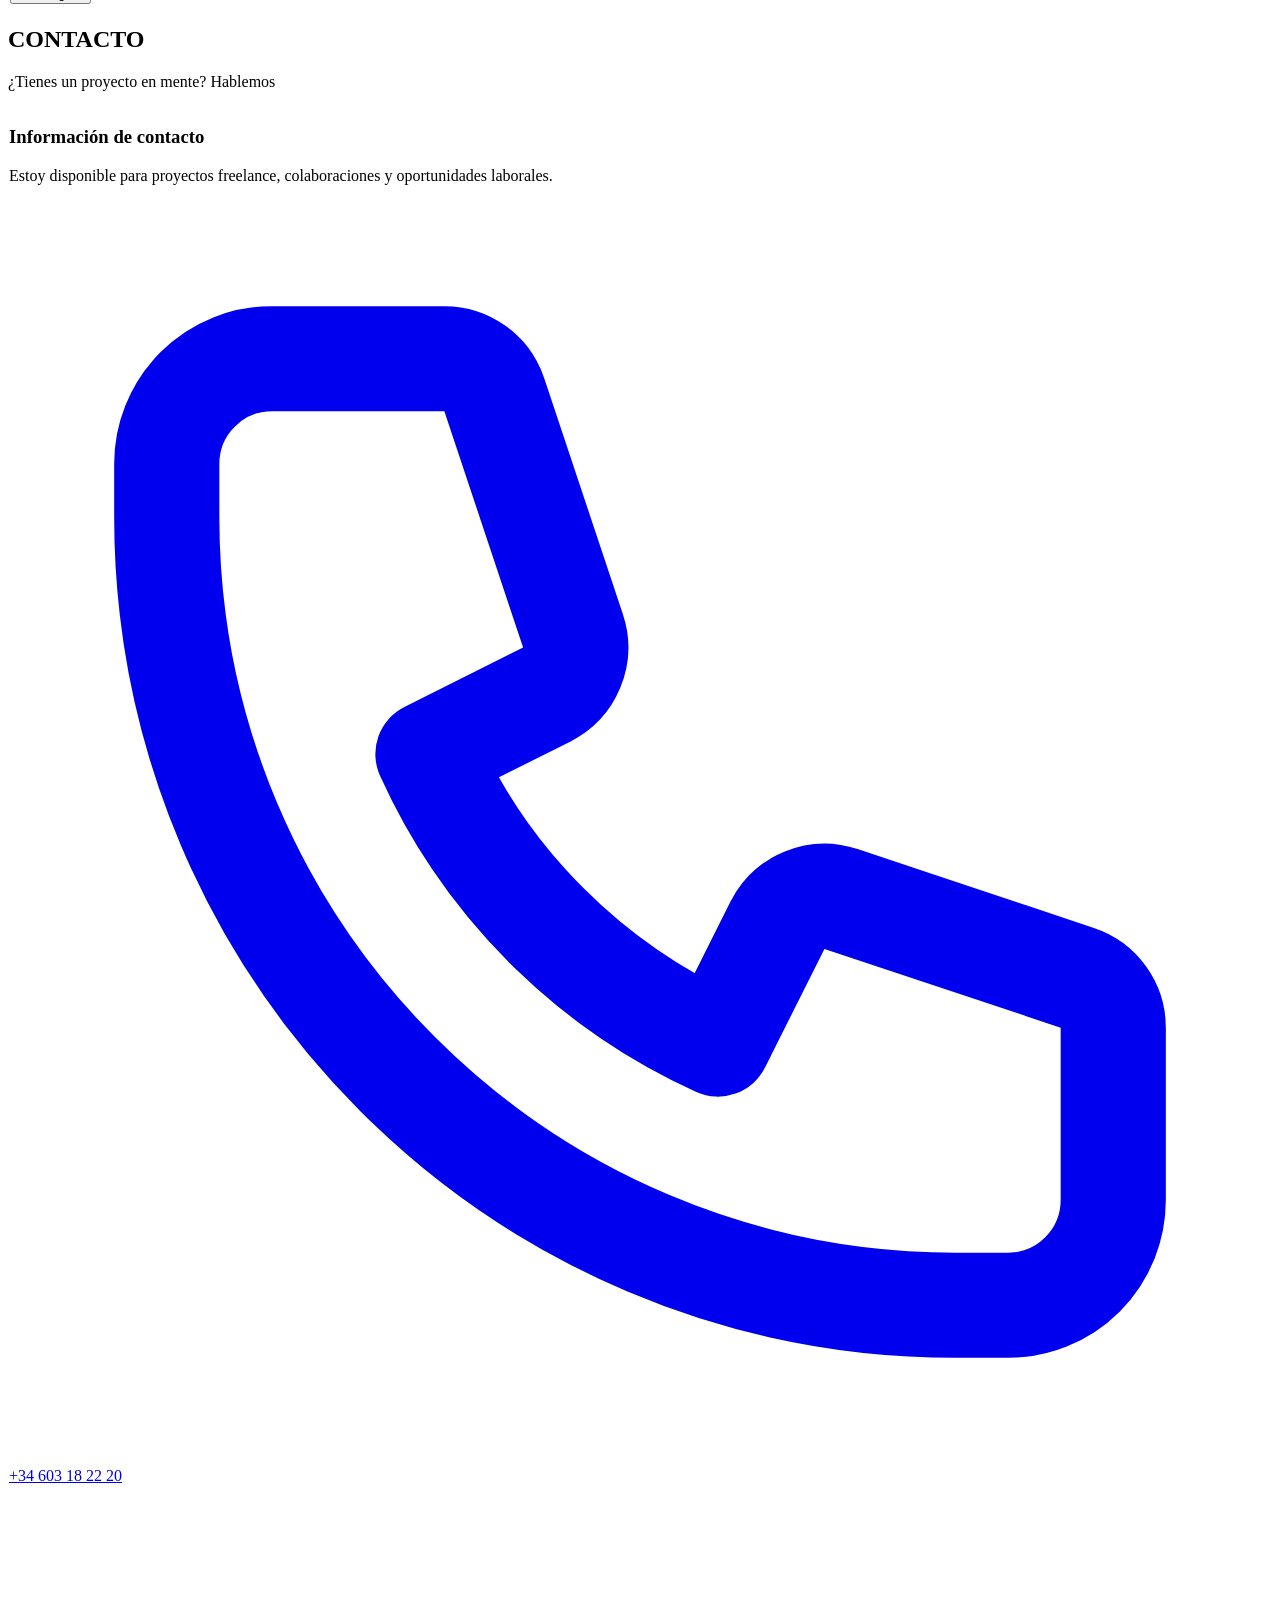
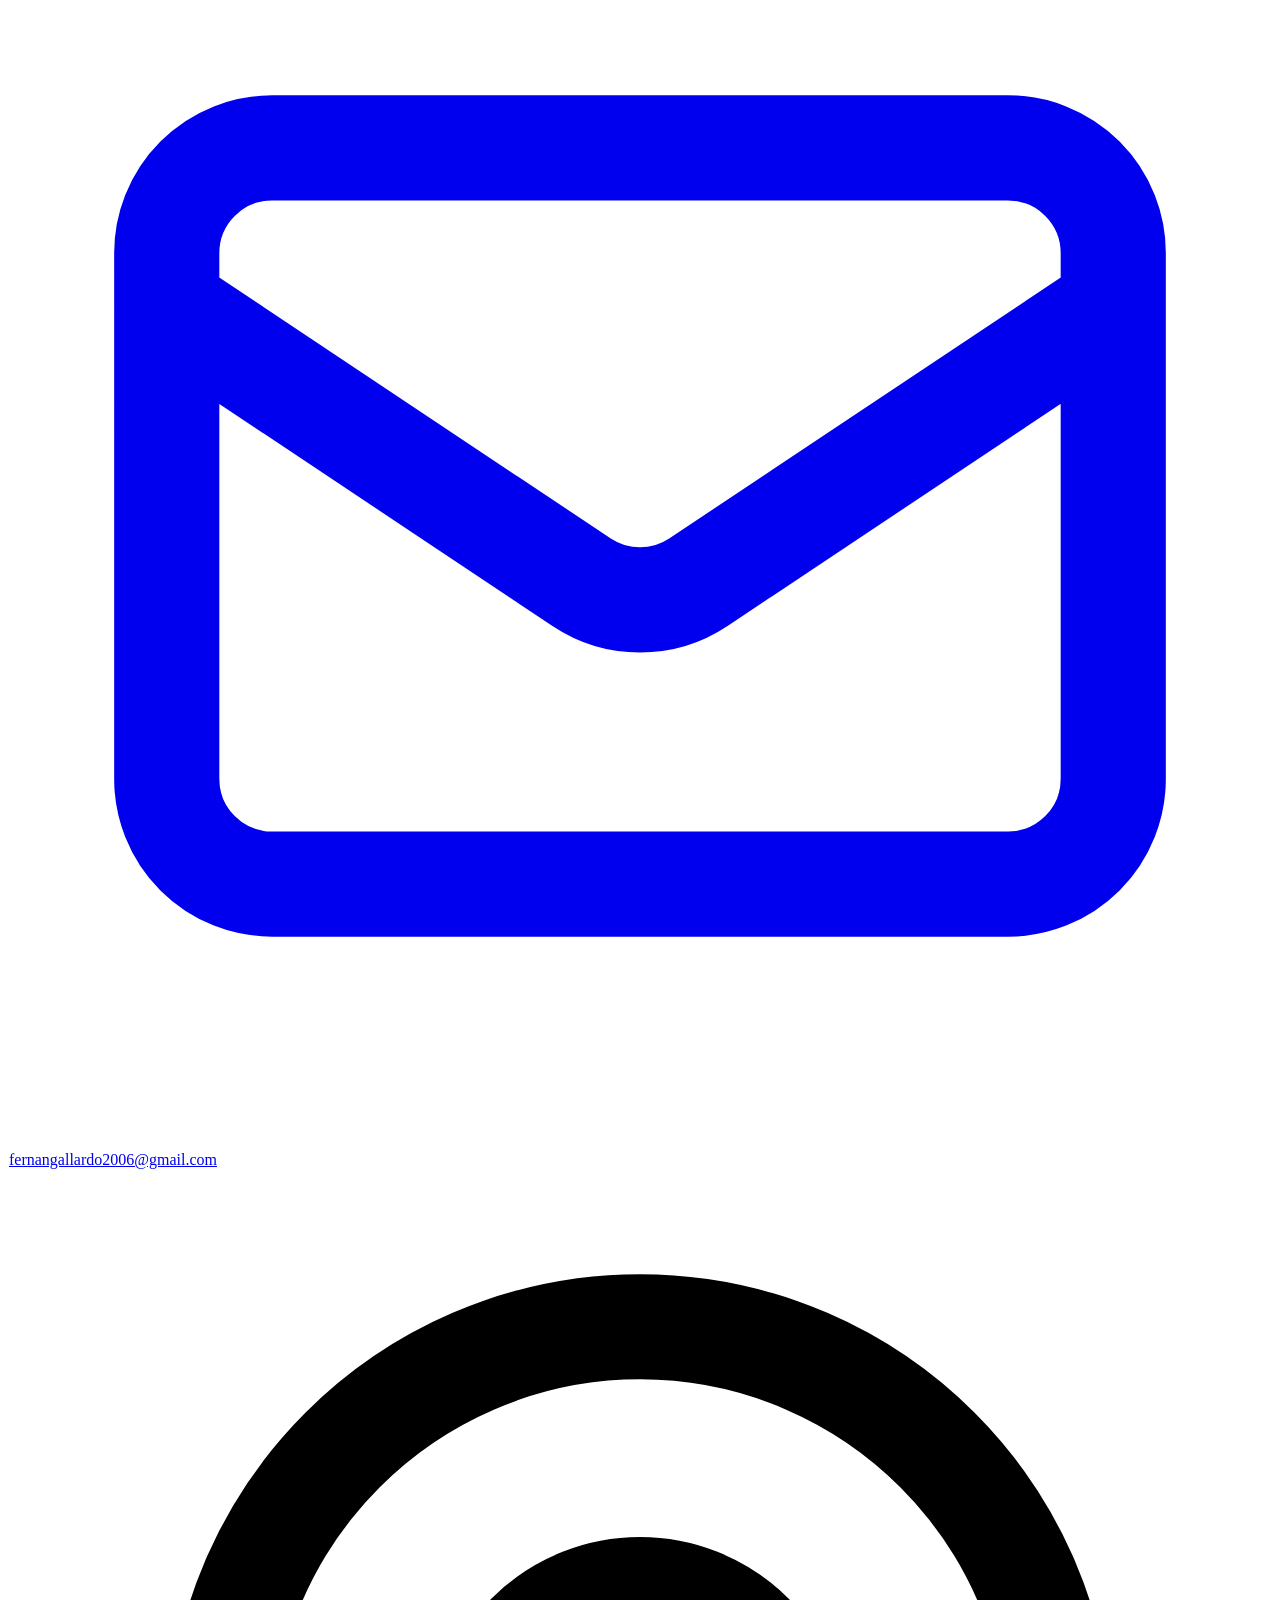
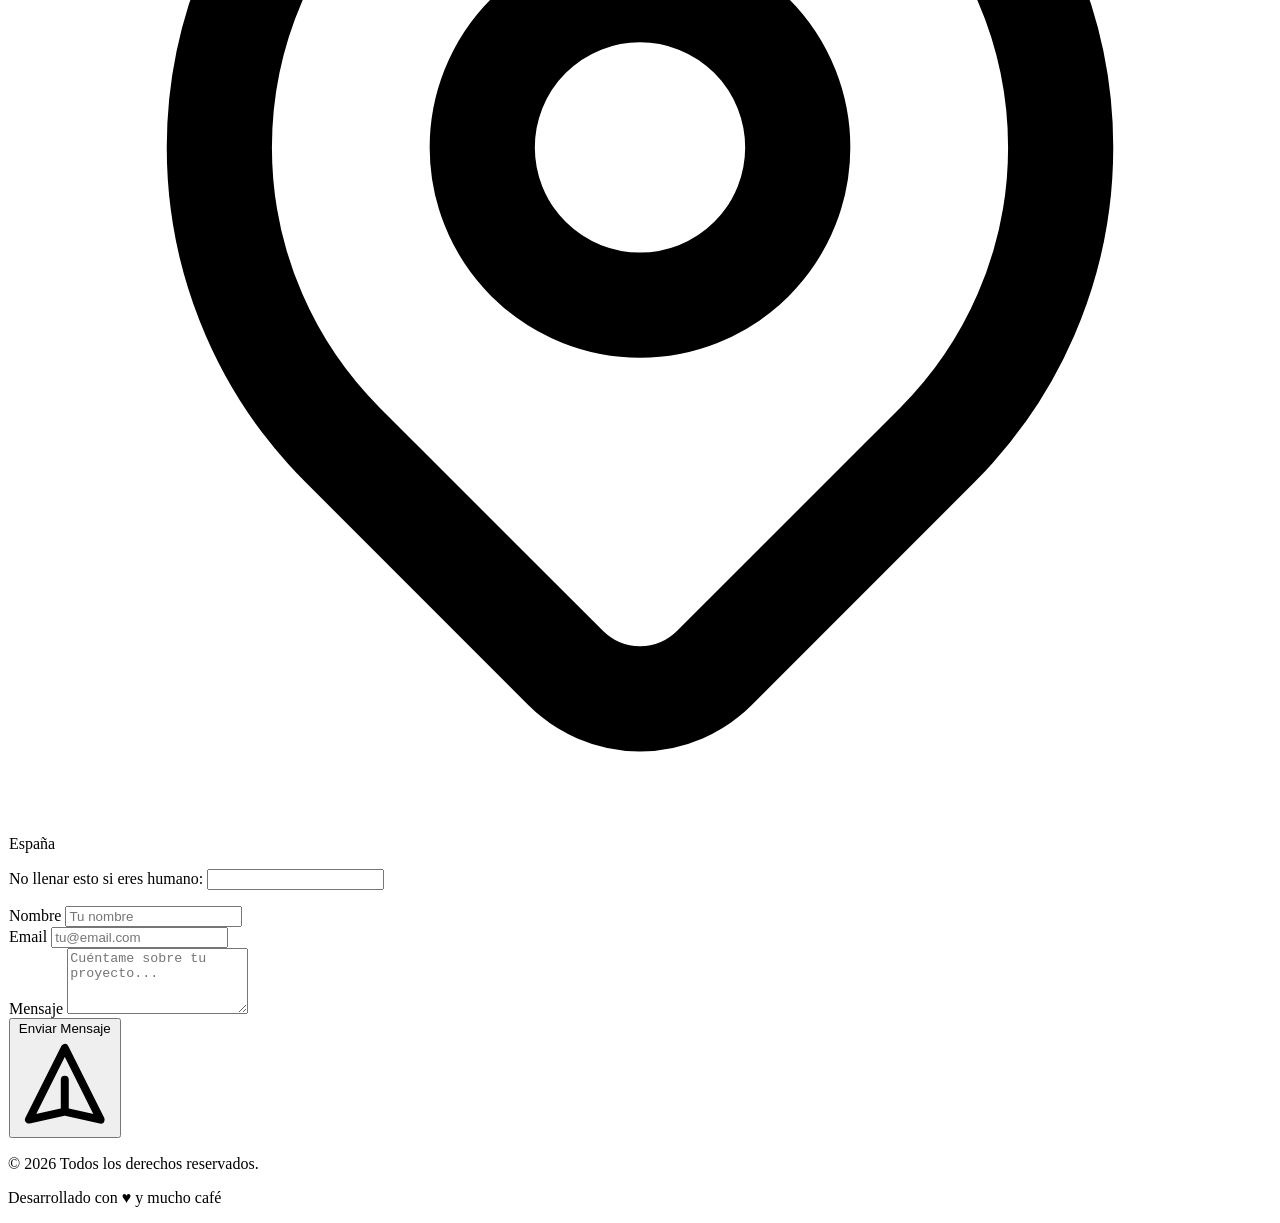
==== commit 37c98cbd: "Update index.html" ====
--- a/index.html
+++ b/index.html
@@ -305,12 +305,7 @@
                              Ver Pagina
                             </button>
                         </div>
-                    </div>
-                </div>
-            </div>
-        </div>
-          
-
+        
                 <!-- EXCELSECT Project -->
                 <div class="project-card group relative overflow-hidden rounded-3xl glass reveal">
                     <div class="absolute inset-0 bg-gradient-to-br from-purple-600/20 to-pink-600/20 opacity-0 group-hover:opacity-100 transition-opacity duration-500"></div>
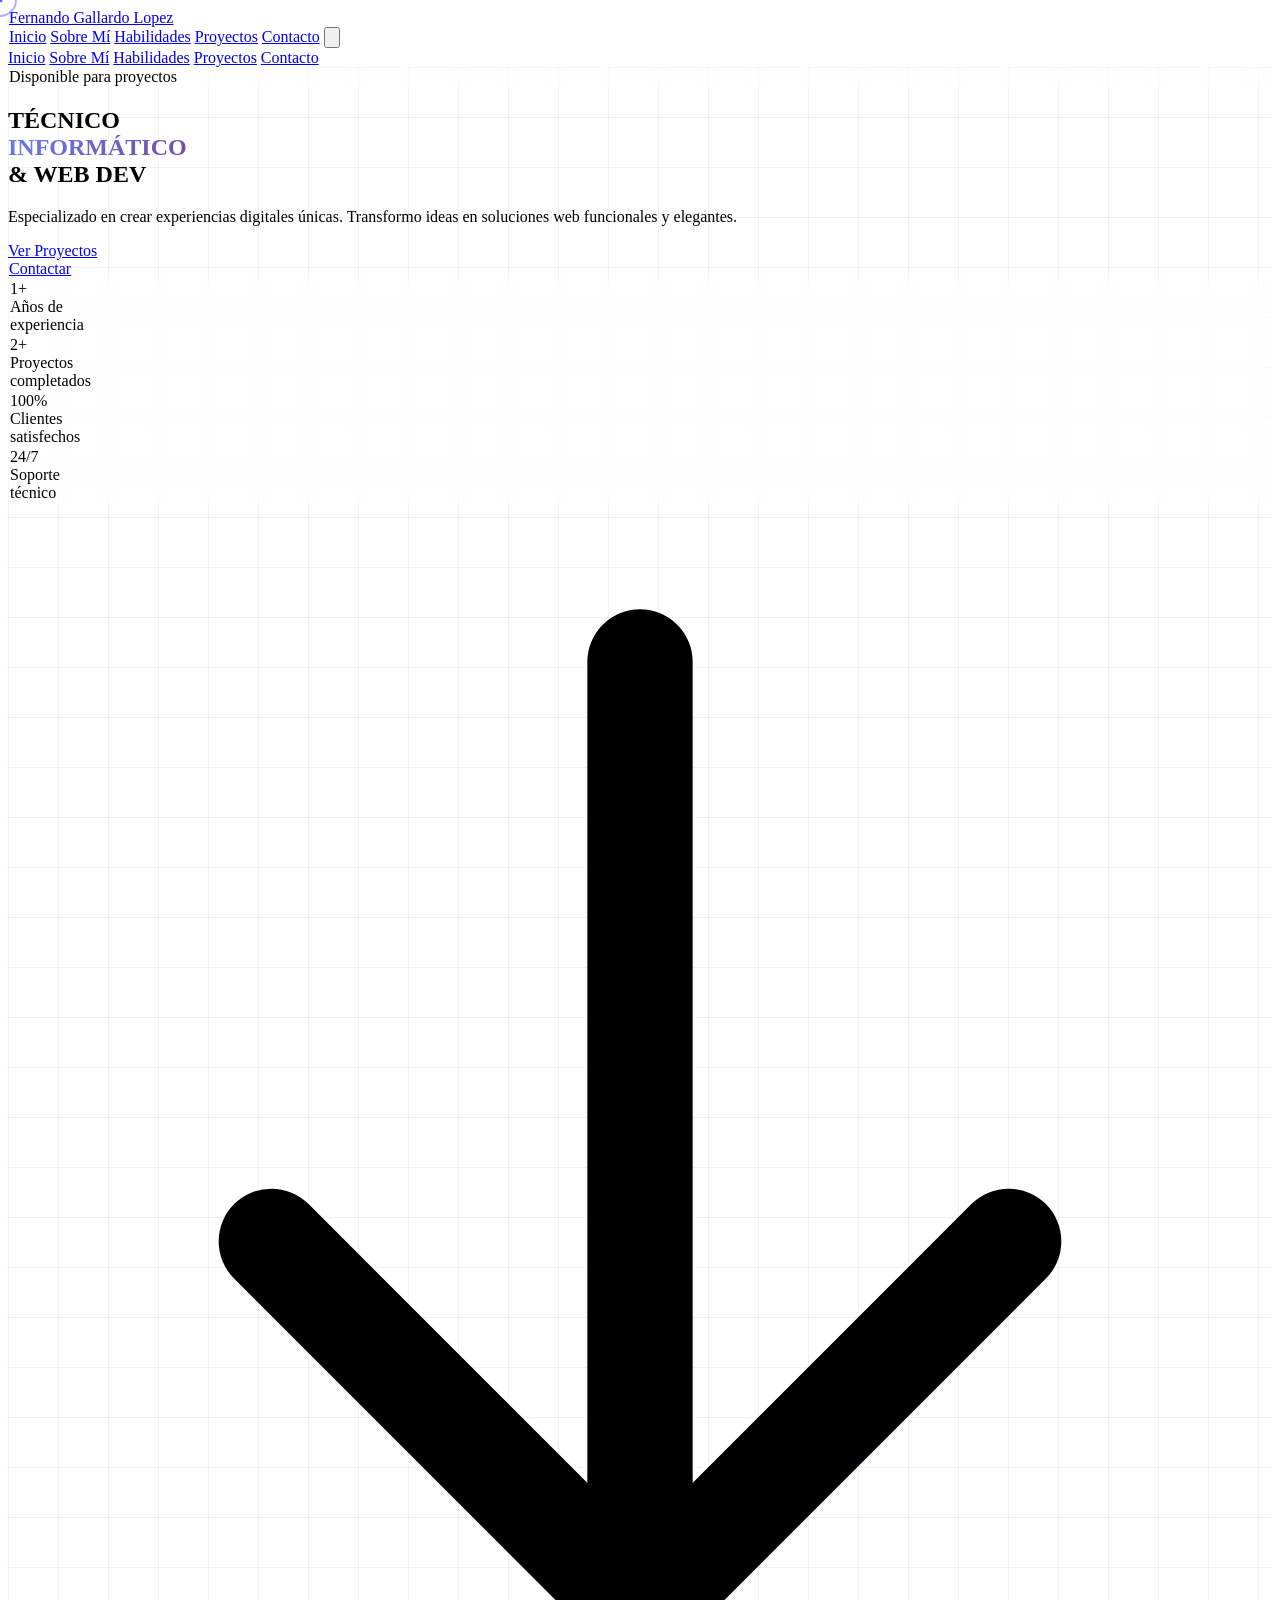
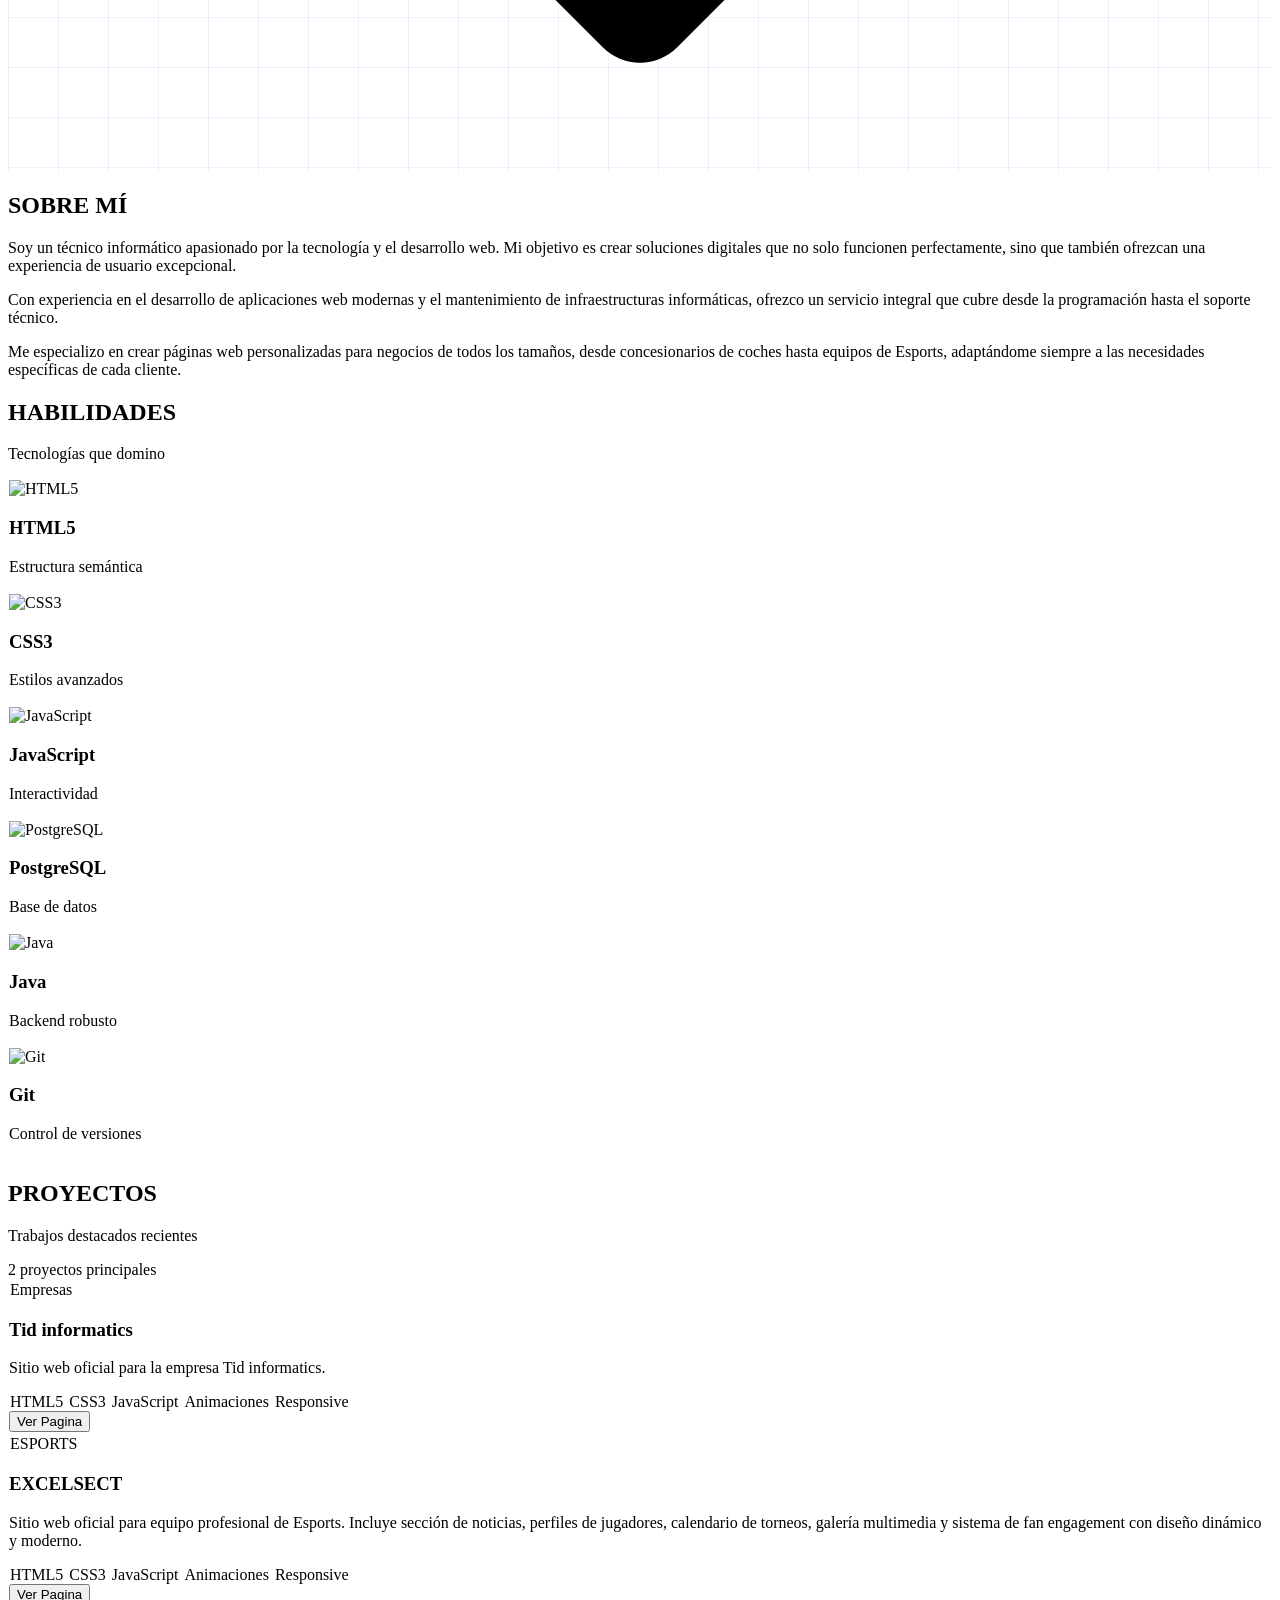
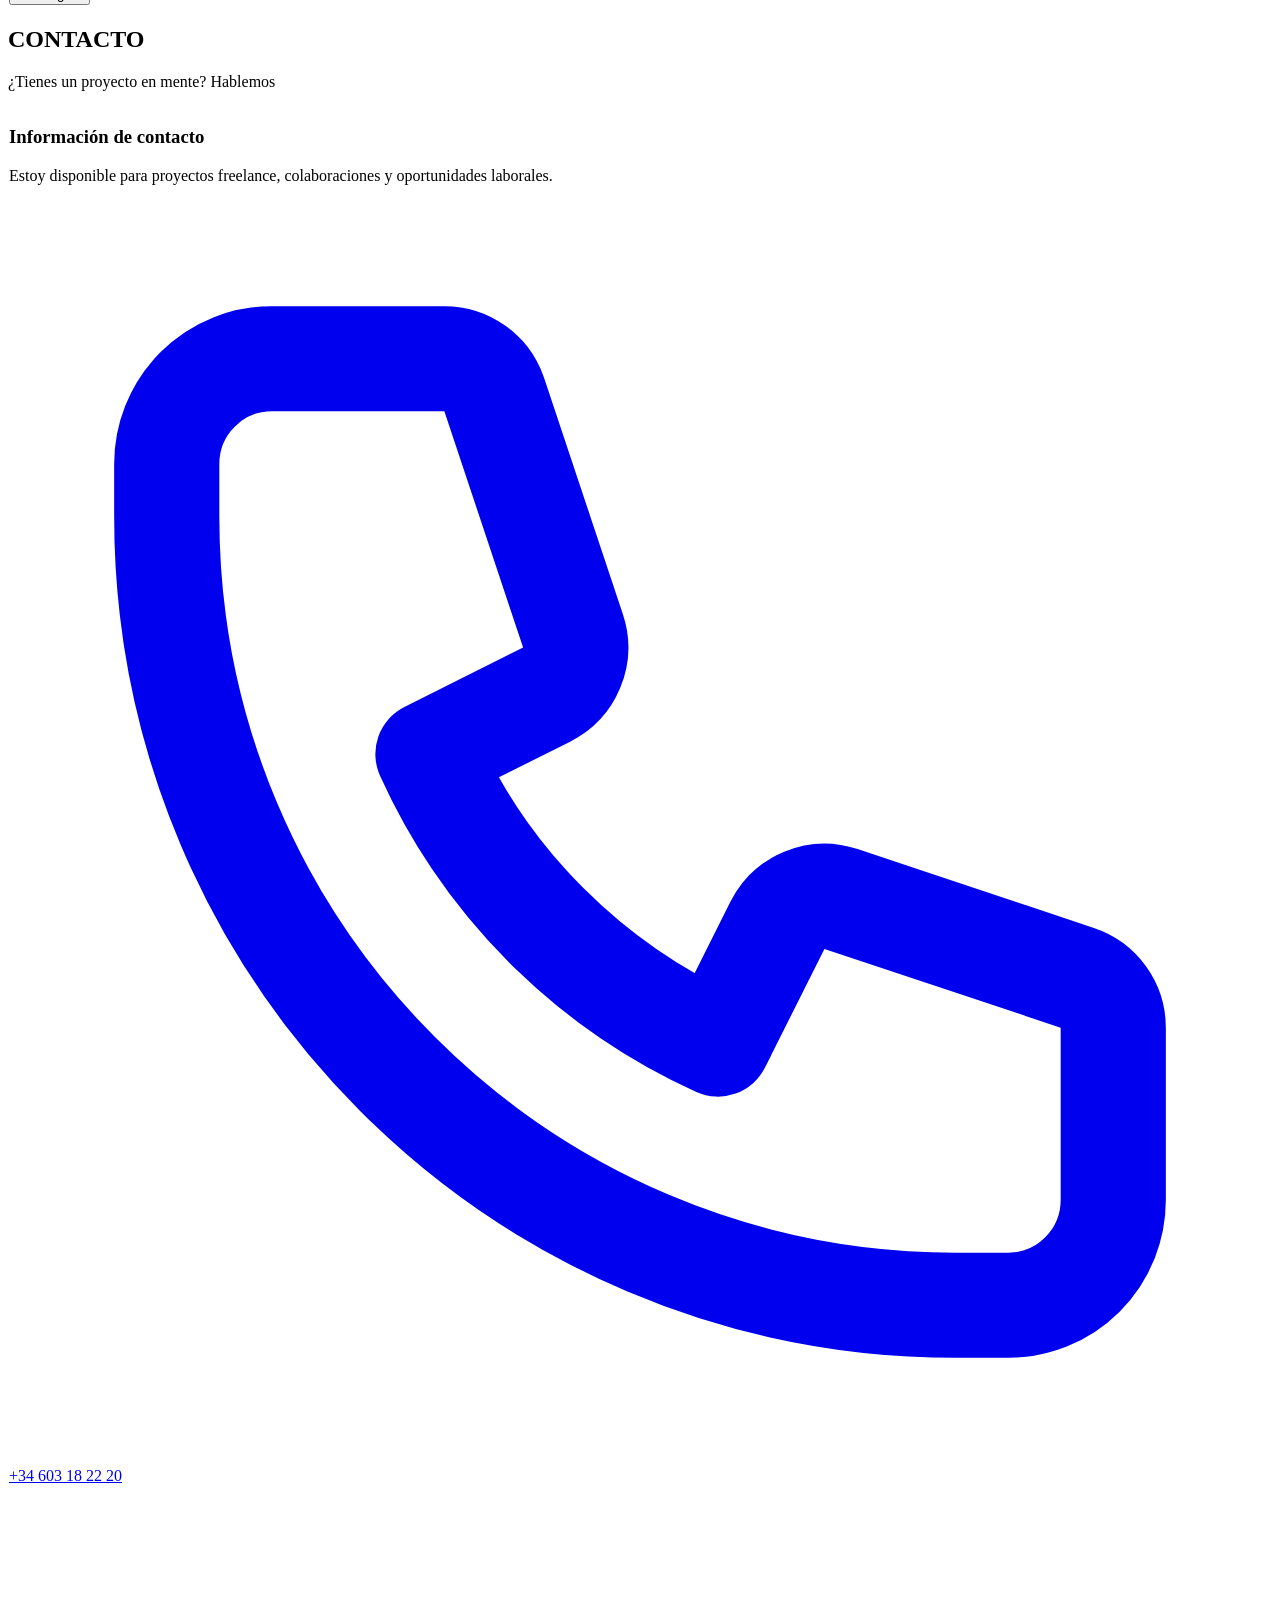
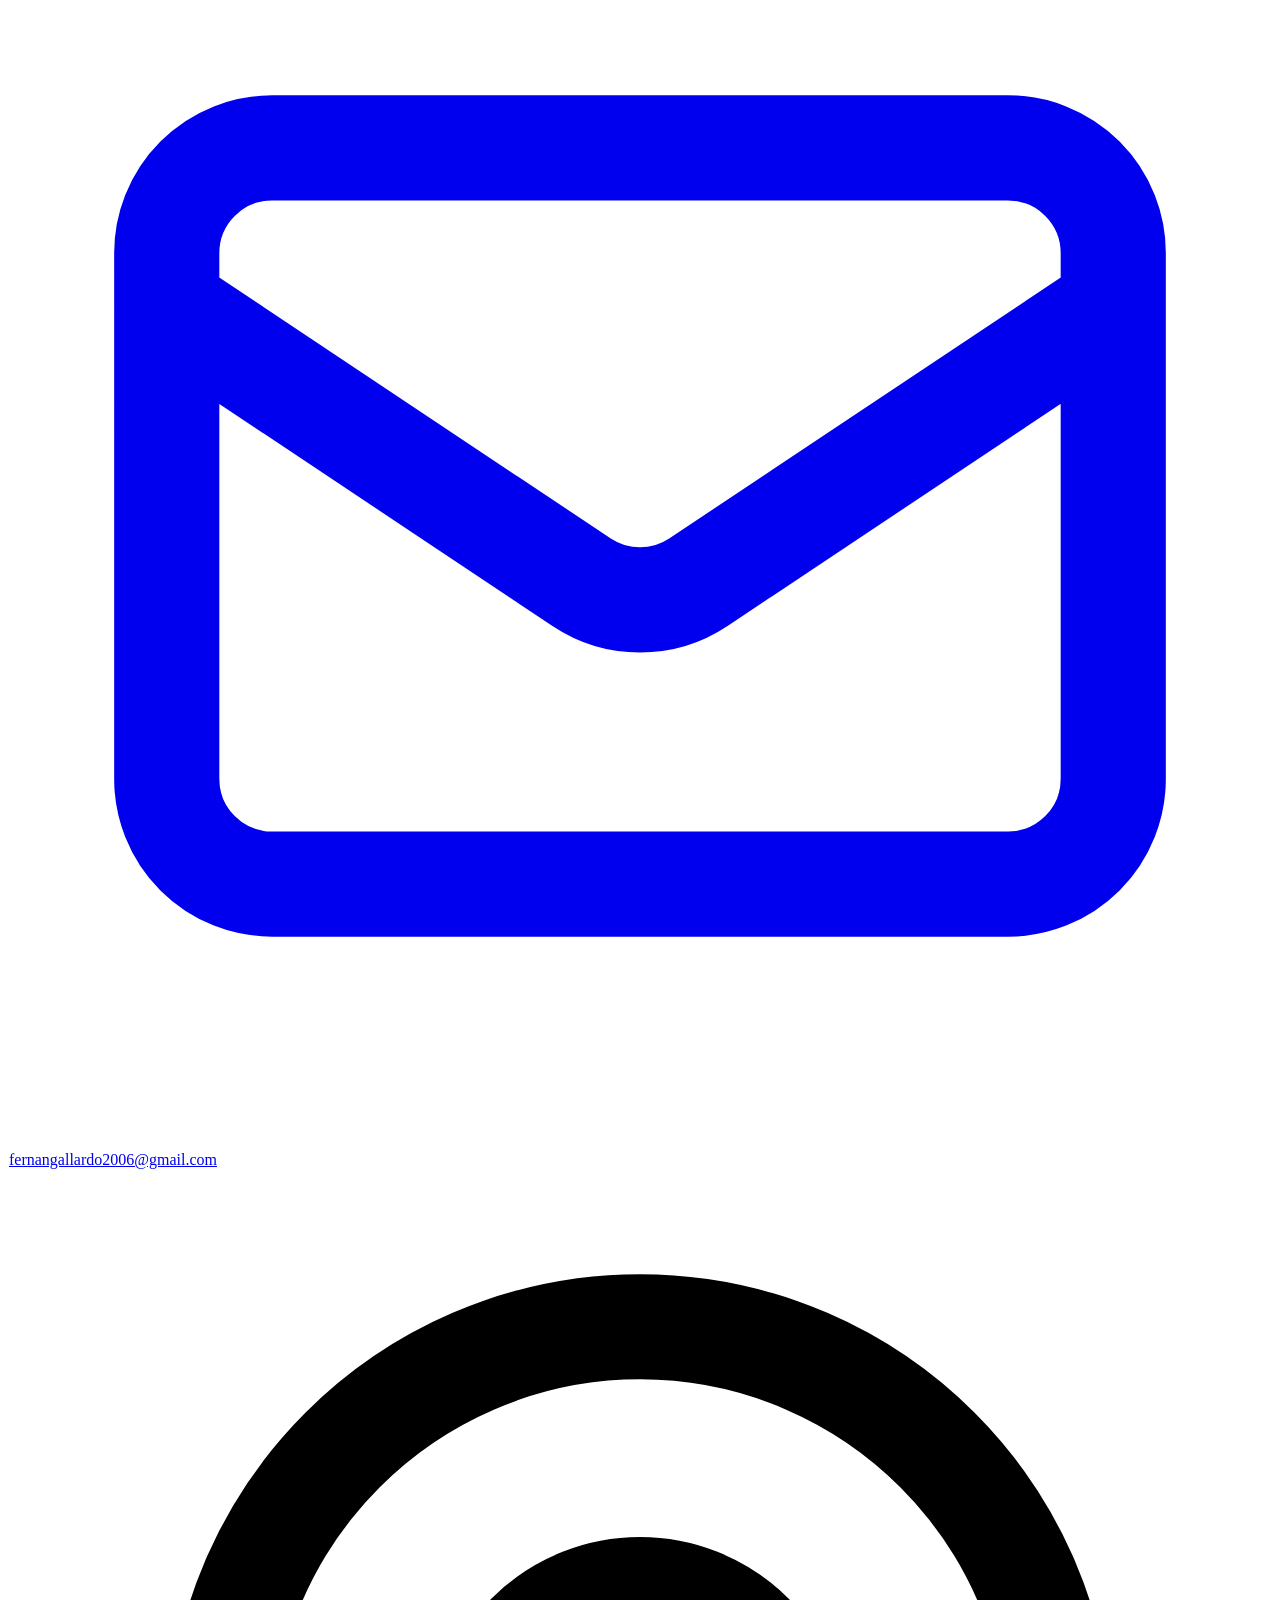
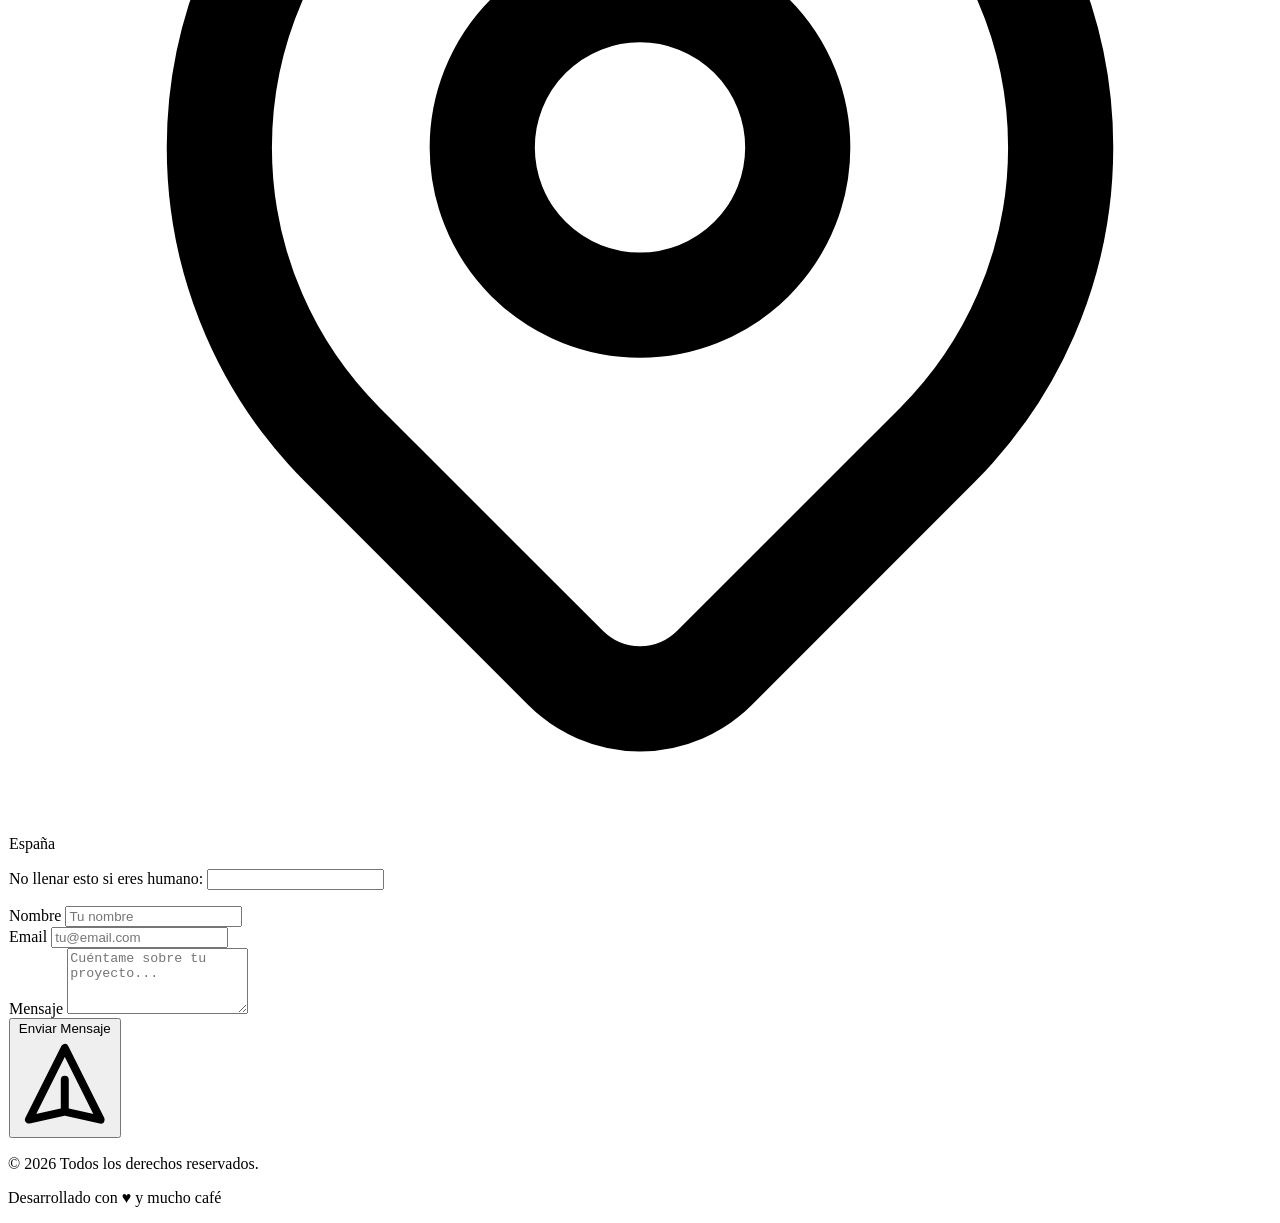
==== commit 4cbfa020: "Update index.html" ====
--- a/index.html
+++ b/index.html
@@ -253,7 +253,7 @@
     </div>
 </section>
 
-    <!-- Projects Section -->
+       <!-- Projects Section -->
     <section id="proyectos" class="py-32 relative">
         <div class="max-w-7xl mx-auto px-6">
             <div class="flex flex-col md:flex-row justify-between items-end mb-20 reveal">
@@ -267,7 +267,7 @@
             </div>
 
             <div class="grid md:grid-cols-2 gap-8">
-                 <!-- Tid Project -->
+                <!-- Tid Project -->
                 <div class="project-card group relative overflow-hidden rounded-3xl glass reveal">
                     <div class="absolute inset-0 bg-gradient-to-br from-purple-600/20 to-pink-600/20 opacity-0 group-hover:opacity-100 transition-opacity duration-500"></div>
                     
@@ -284,7 +284,7 @@
                         </div>
 
                         <h3 class="font-display font-bold text-3xl md:text-4xl mb-4 group-hover:text-secondary transition-colors">
-                          Tid informatics
+                            Tid informatics
                         </h3>
                         
                         <p class="text-gray-400 mb-8 flex-grow">
@@ -300,11 +300,13 @@
                         </div>
 
                         <div class="flex gap-4">
-                           <button onclick="window.location.href='https://tidinformatics.com'"
-                         class="flex-1 py-3 bg-secondary/20 hover:bg-secondary/30 text-secondary font-semibold rounded-xl transition-colors">
-                             Ver Pagina
+                            <button onclick="window.location.href='https://tidinformatics.com'"
+                                class="flex-1 py-3 bg-secondary/20 hover:bg-secondary/30 text-secondary font-semibold rounded-xl transition-colors">
+                                Ver Pagina
                             </button>
                         </div>
+                    </div>
+                </div>
         
                 <!-- EXCELSECT Project -->
                 <div class="project-card group relative overflow-hidden rounded-3xl glass reveal">
@@ -341,9 +343,9 @@
                         </div>
 
                         <div class="flex gap-4">
-                           <button onclick="window.location.href='https://excelsect.netlify.app'"
-                         class="flex-1 py-3 bg-secondary/20 hover:bg-secondary/30 text-secondary font-semibold rounded-xl transition-colors">
-                             Ver Pagina
+                            <button onclick="window.location.href='https://excelsect.netlify.app'"
+                                class="flex-1 py-3 bg-secondary/20 hover:bg-secondary/30 text-secondary font-semibold rounded-xl transition-colors">
+                                Ver Pagina
                             </button>
                         </div>
                     </div>
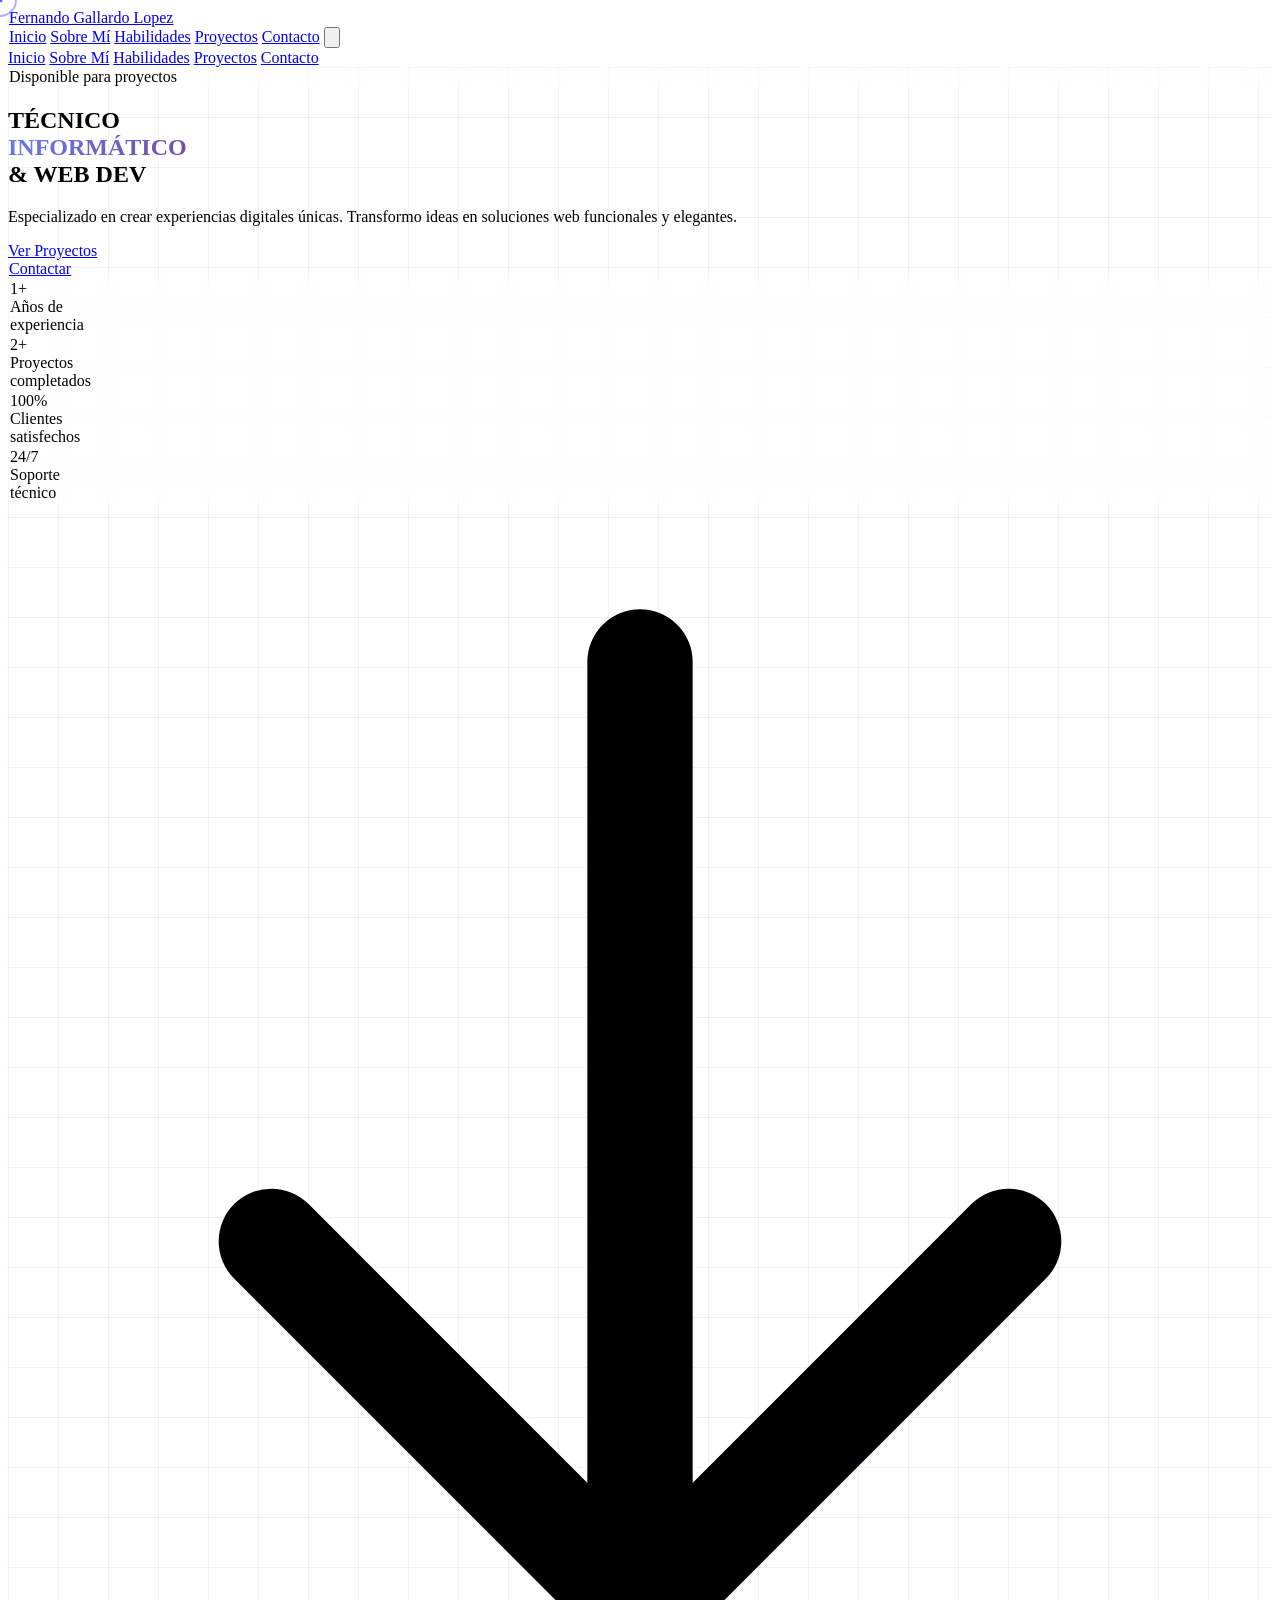
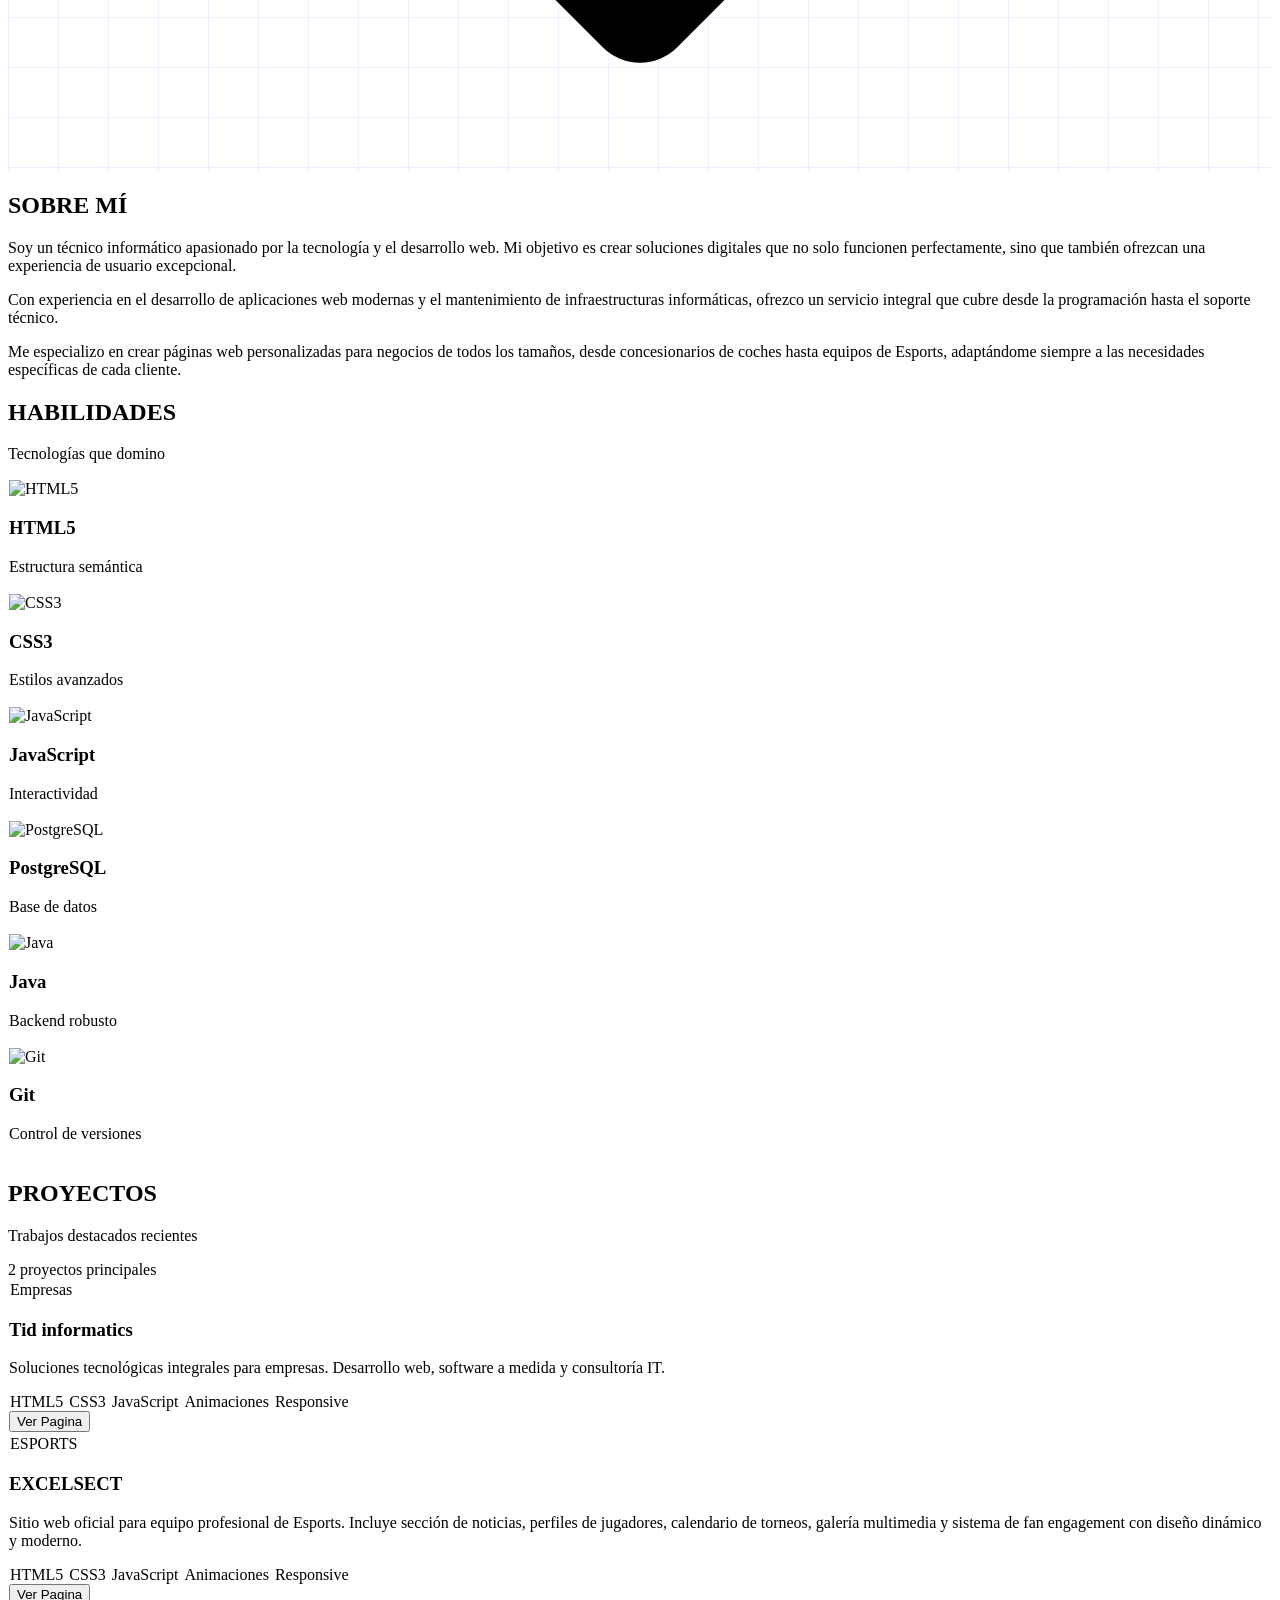
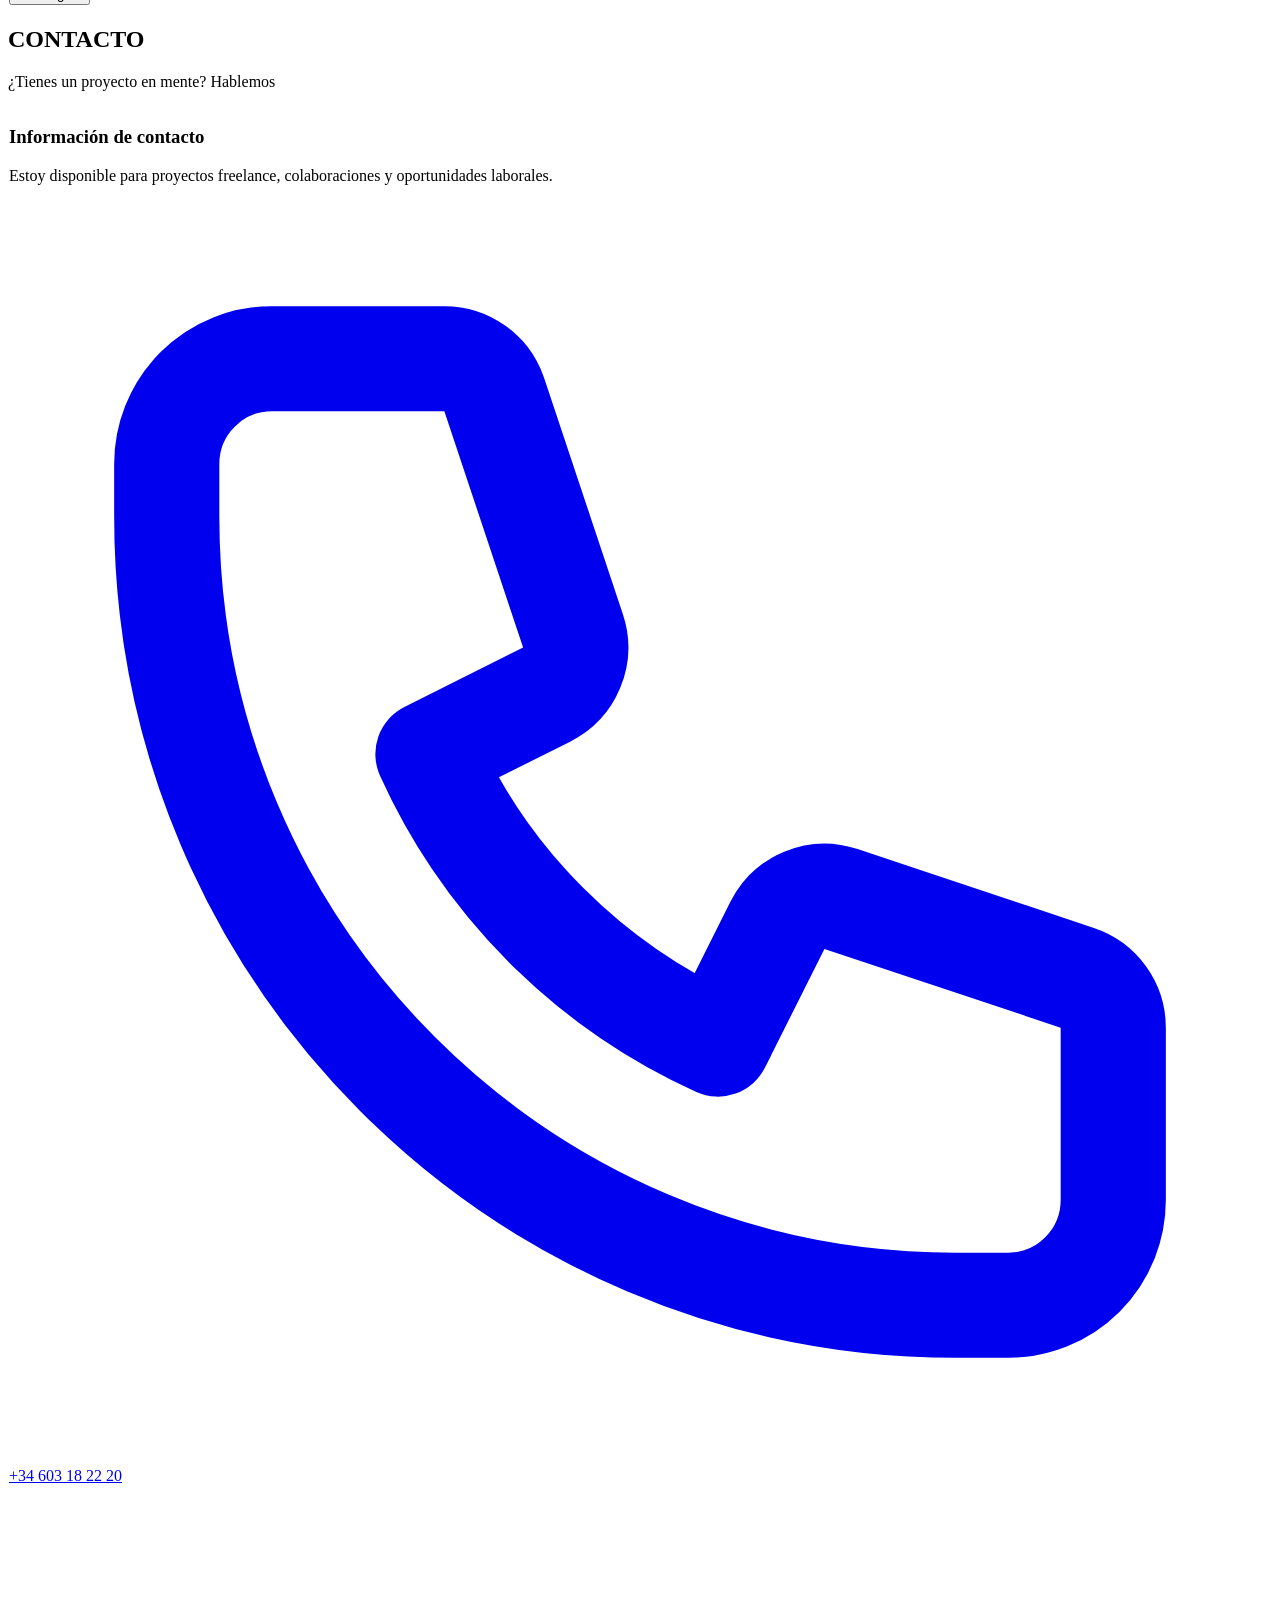
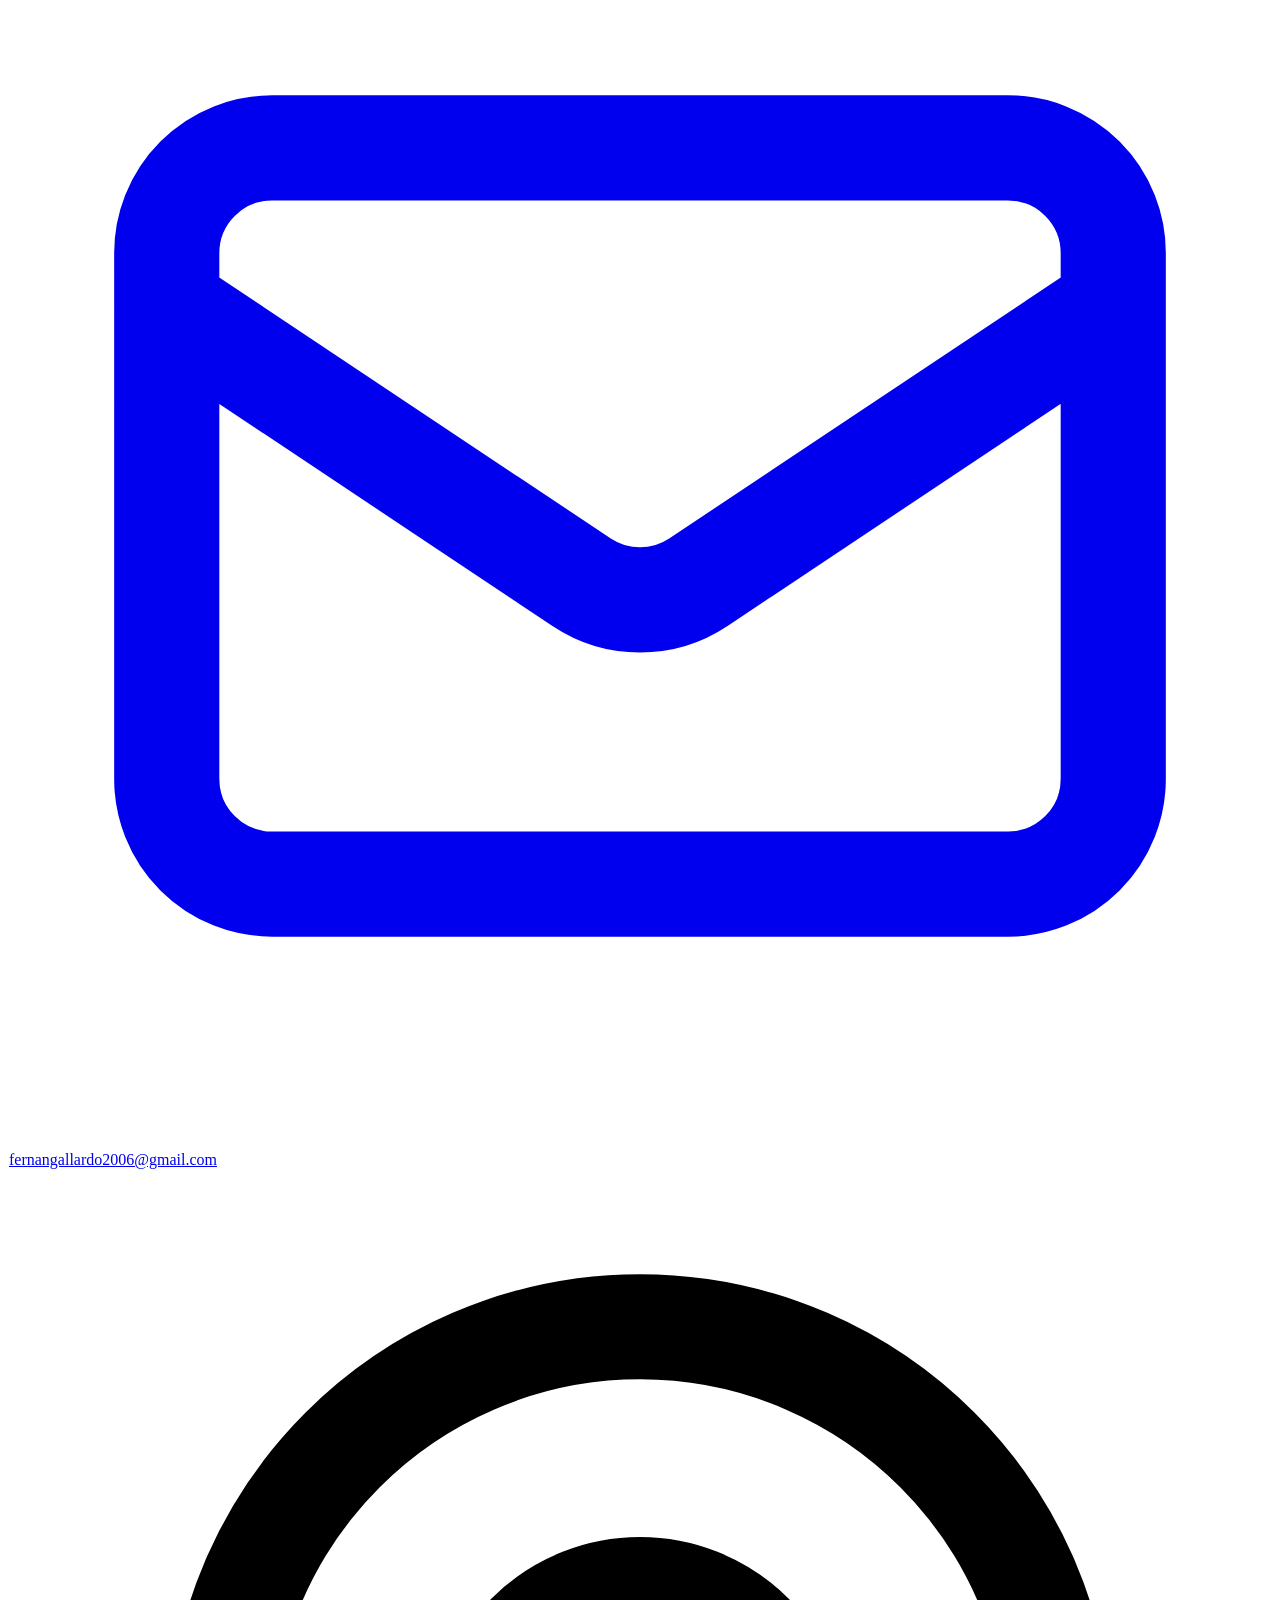
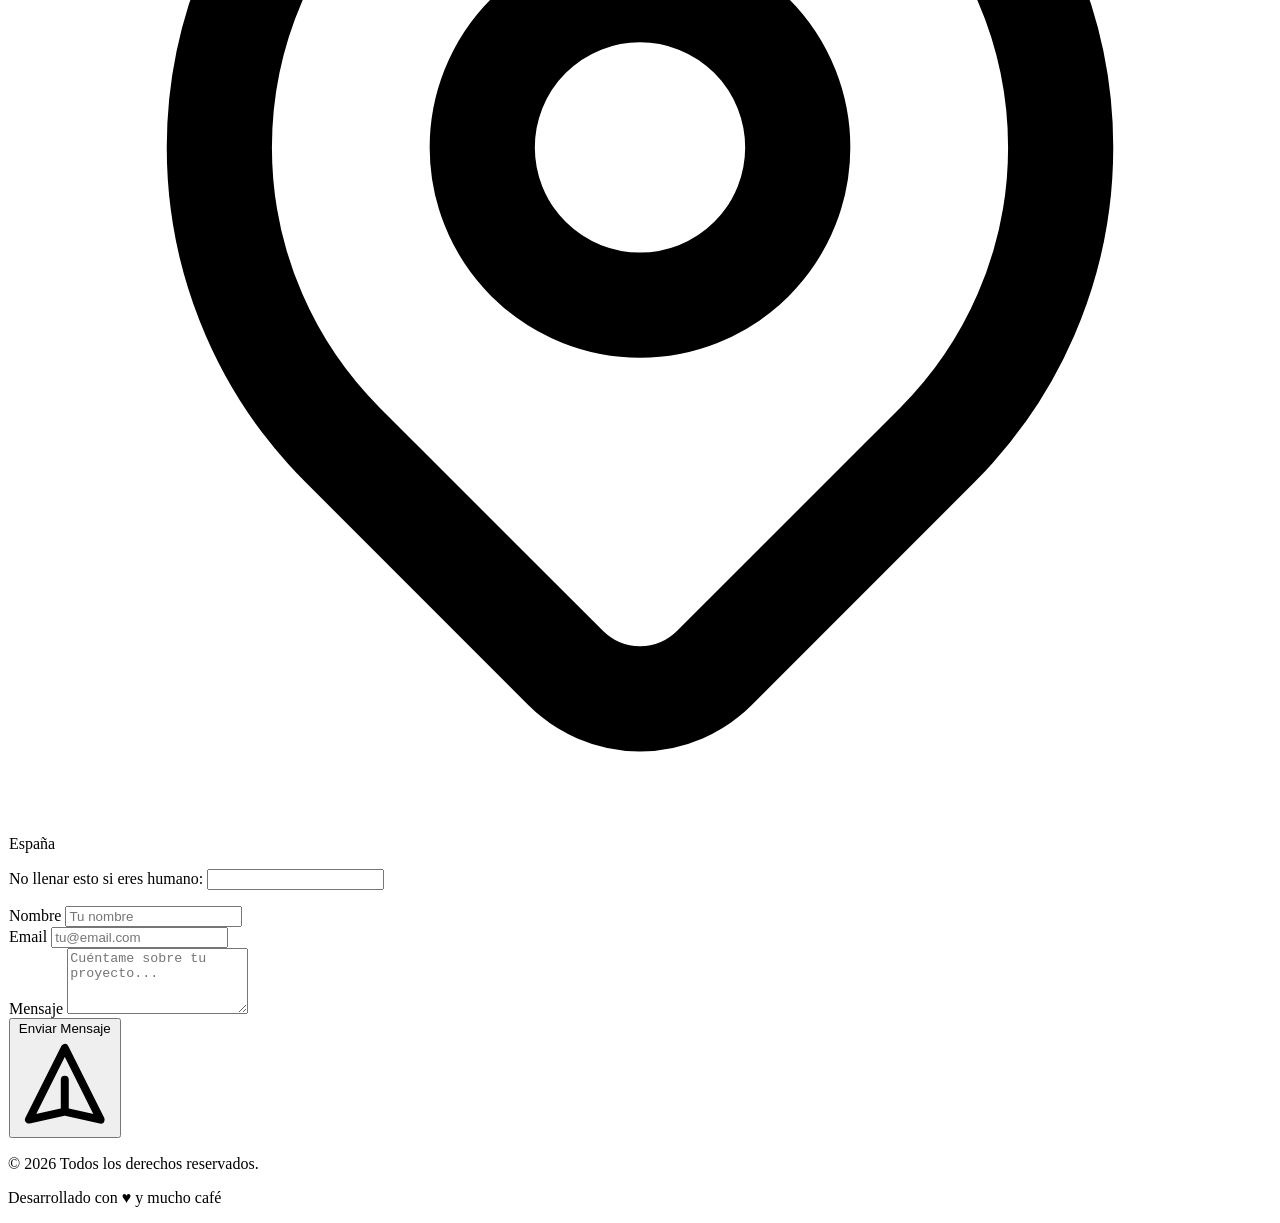
==== commit 3cf23764: "Update index.html" ====
--- a/index.html
+++ b/index.html
@@ -288,7 +288,7 @@
                         </h3>
                         
                         <p class="text-gray-400 mb-8 flex-grow">
-                            Sitio web oficial para la empresa Tid informatics. 
+                      Soluciones tecnológicas integrales para empresas. Desarrollo web, software a medida y consultoría IT.
                         </p>
 
                         <div class="flex flex-wrap gap-2 mb-8">
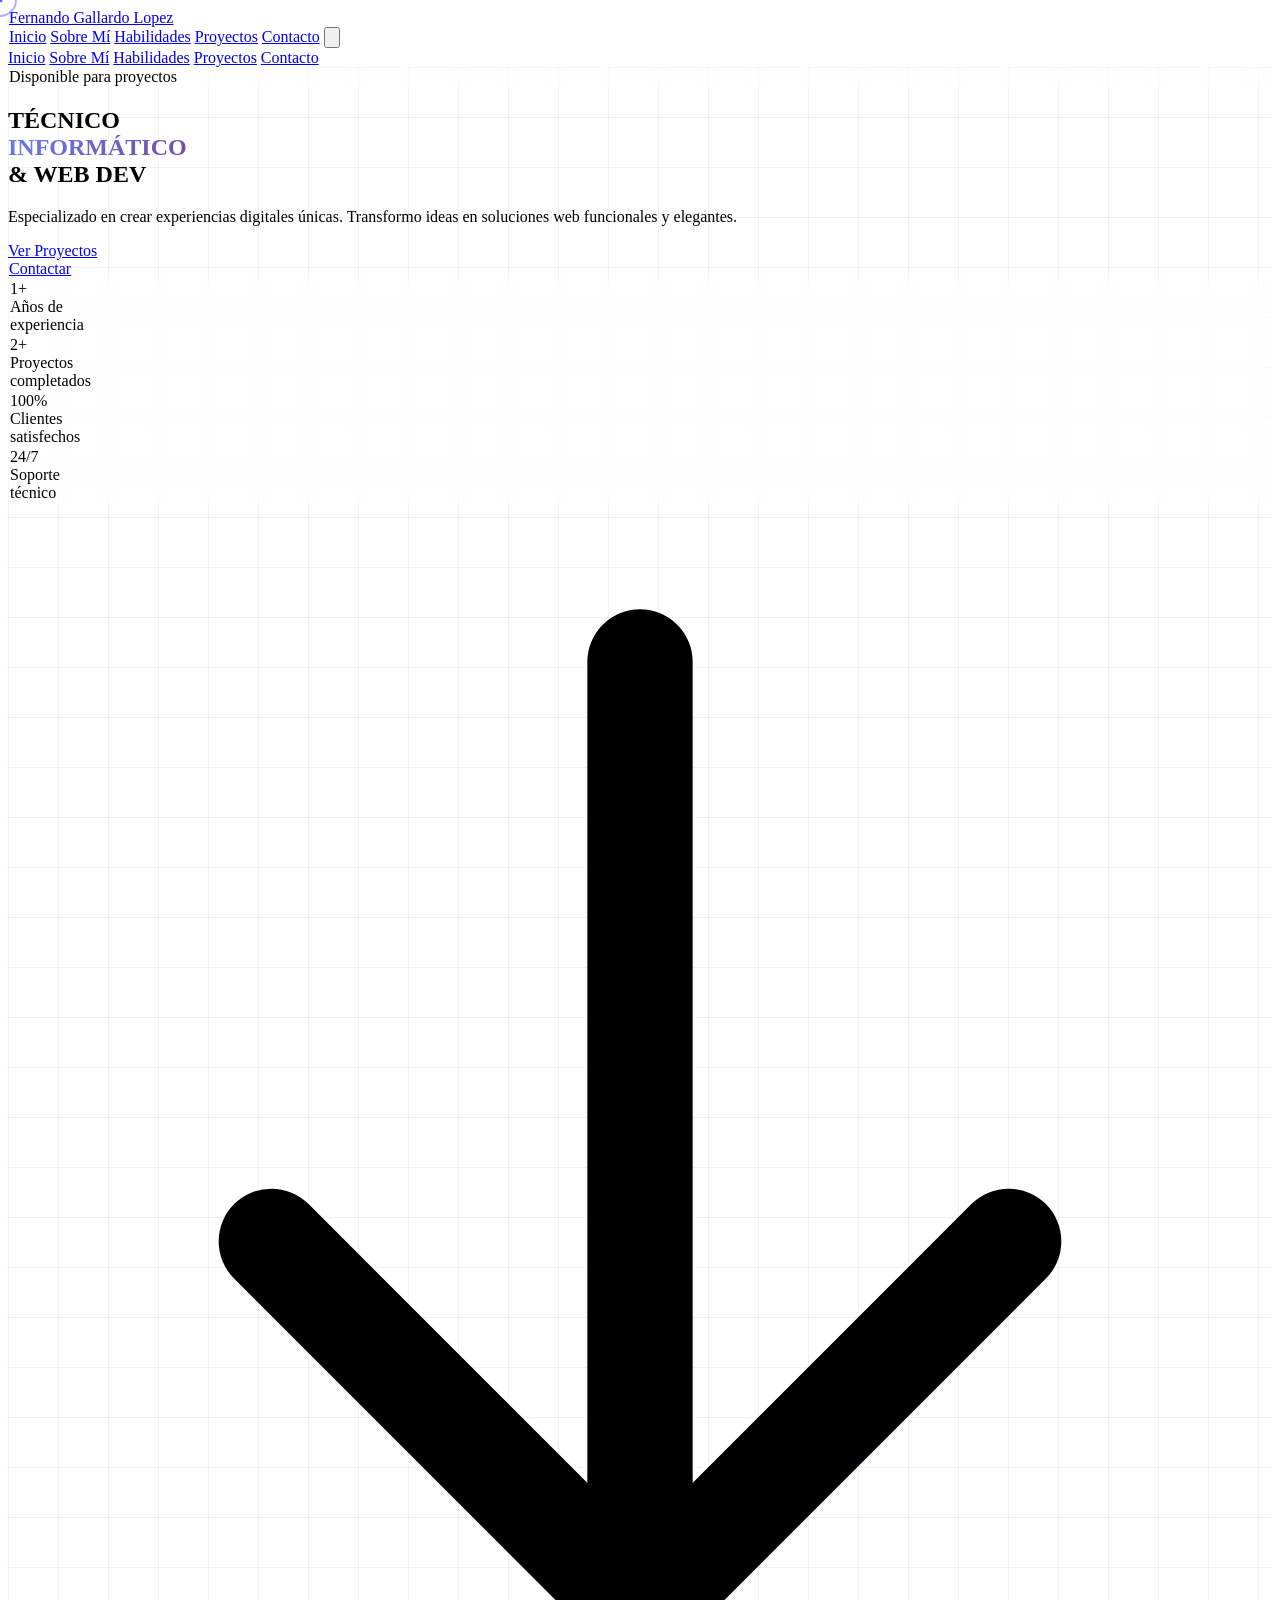
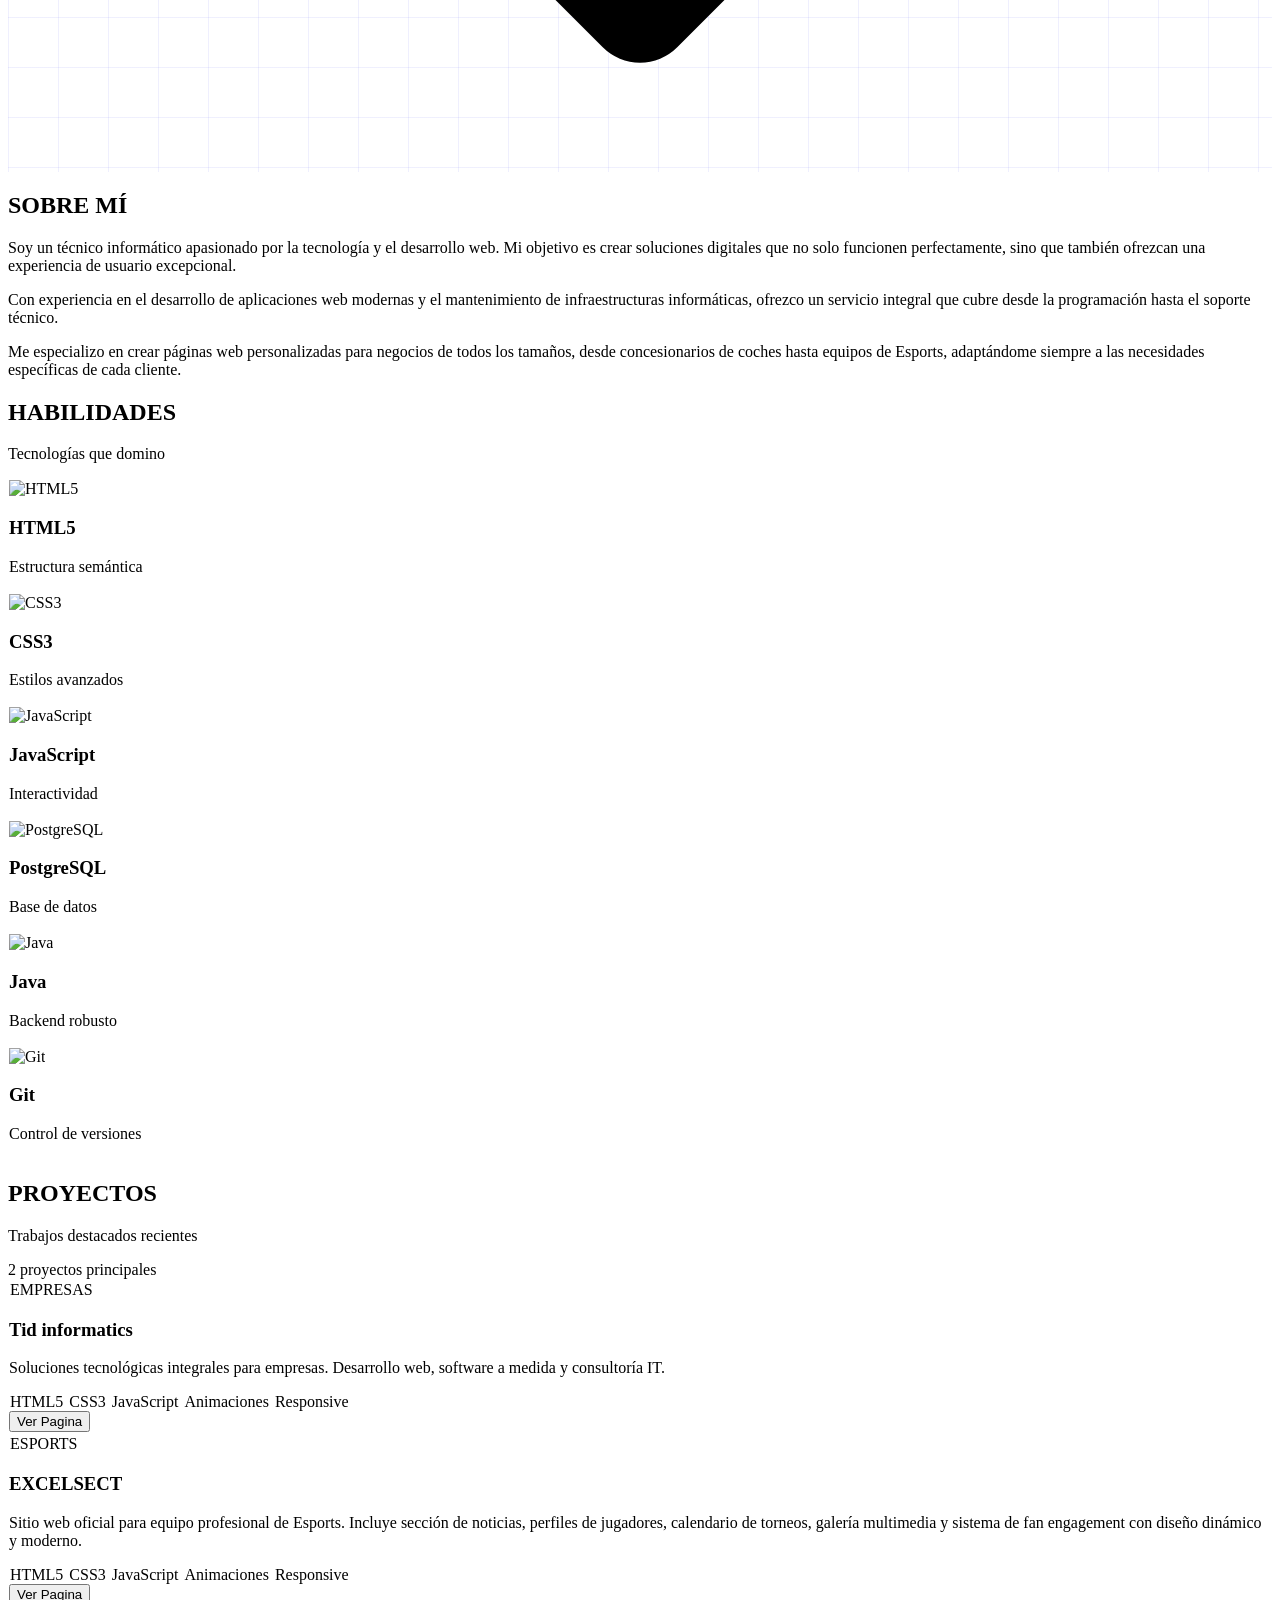
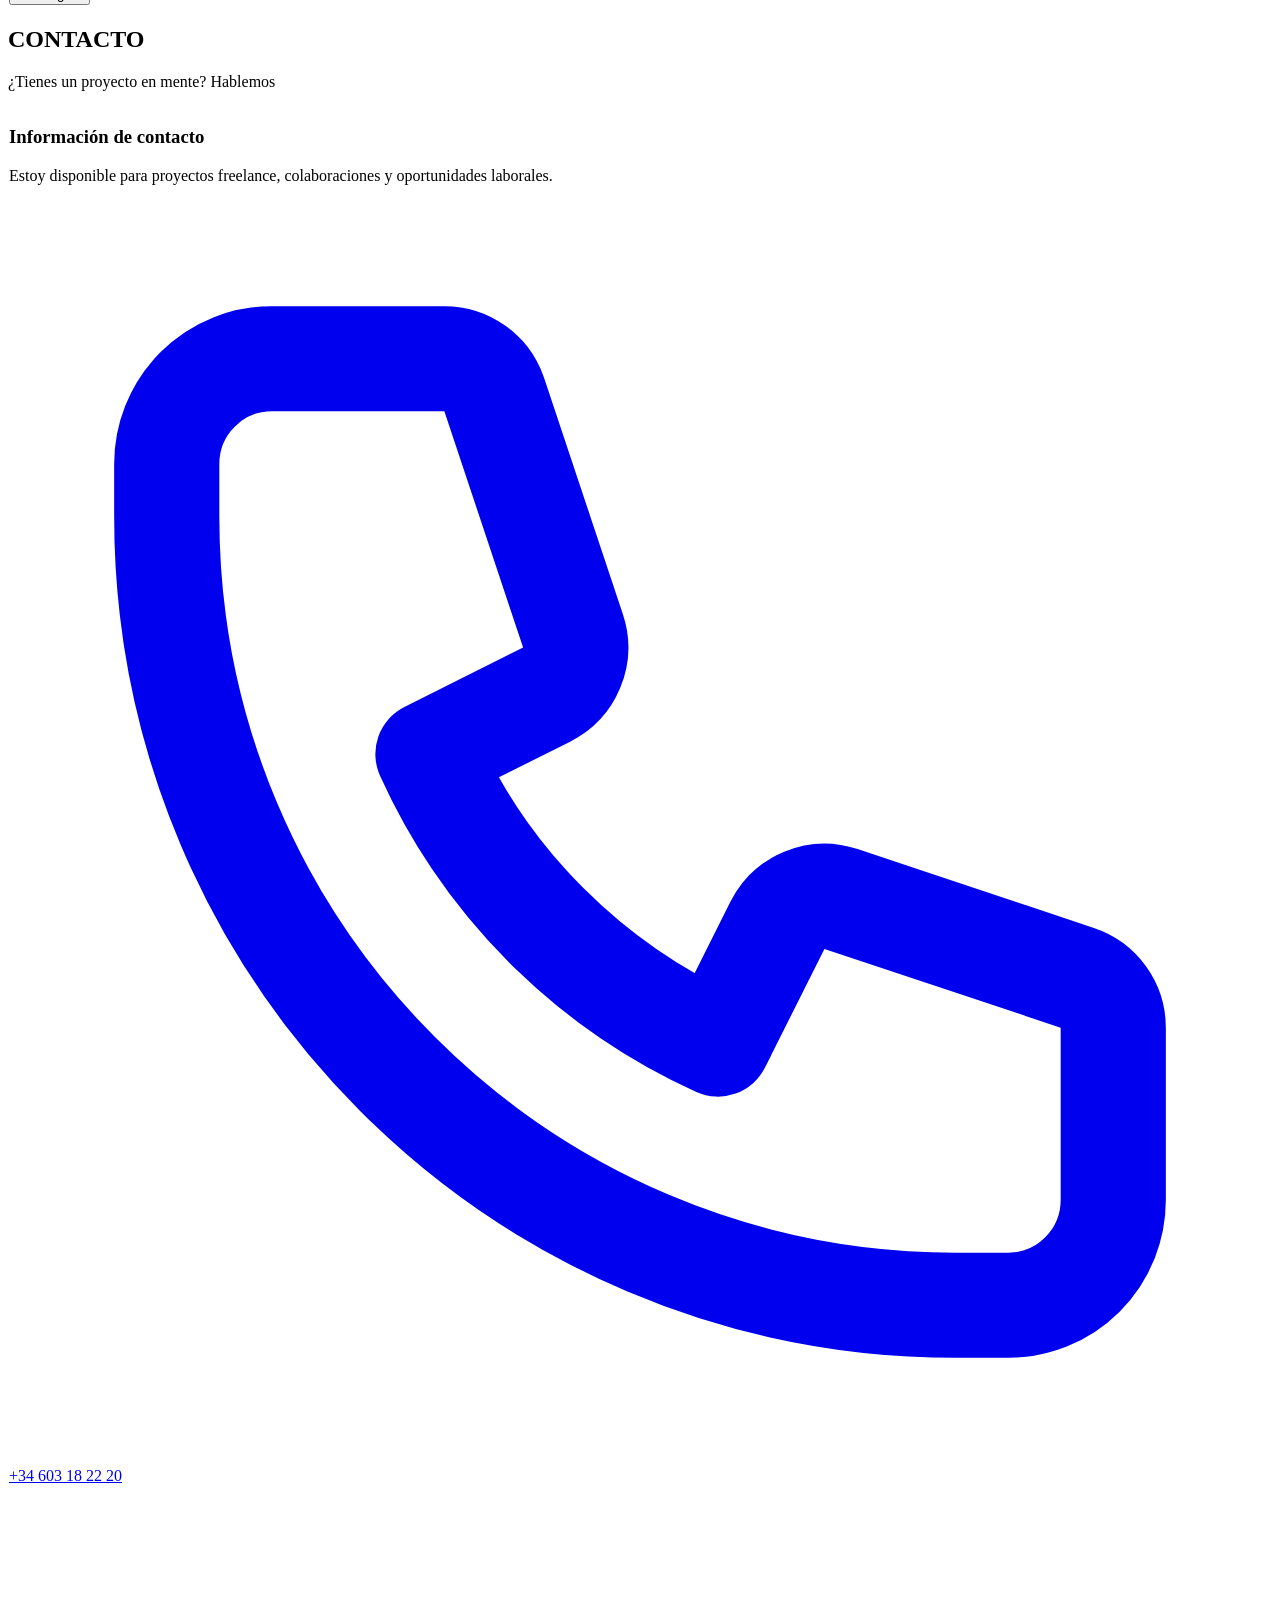
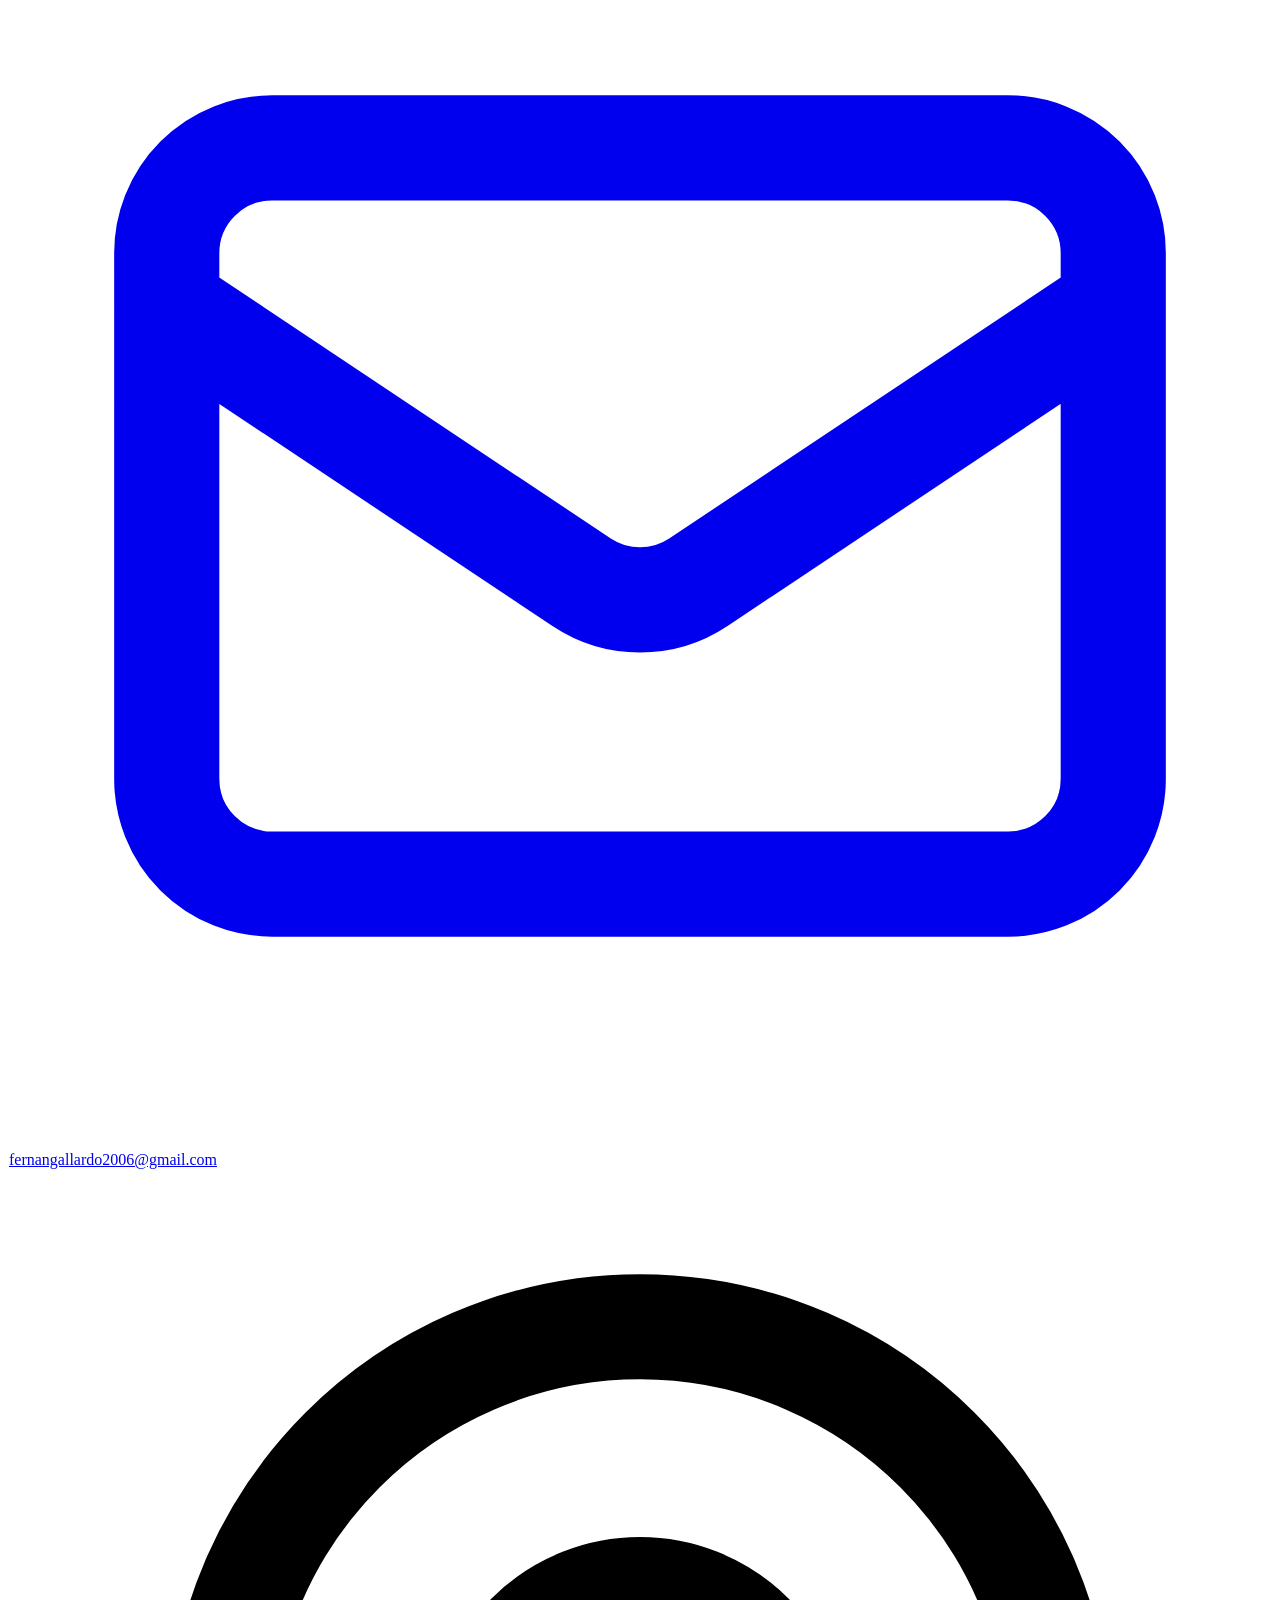
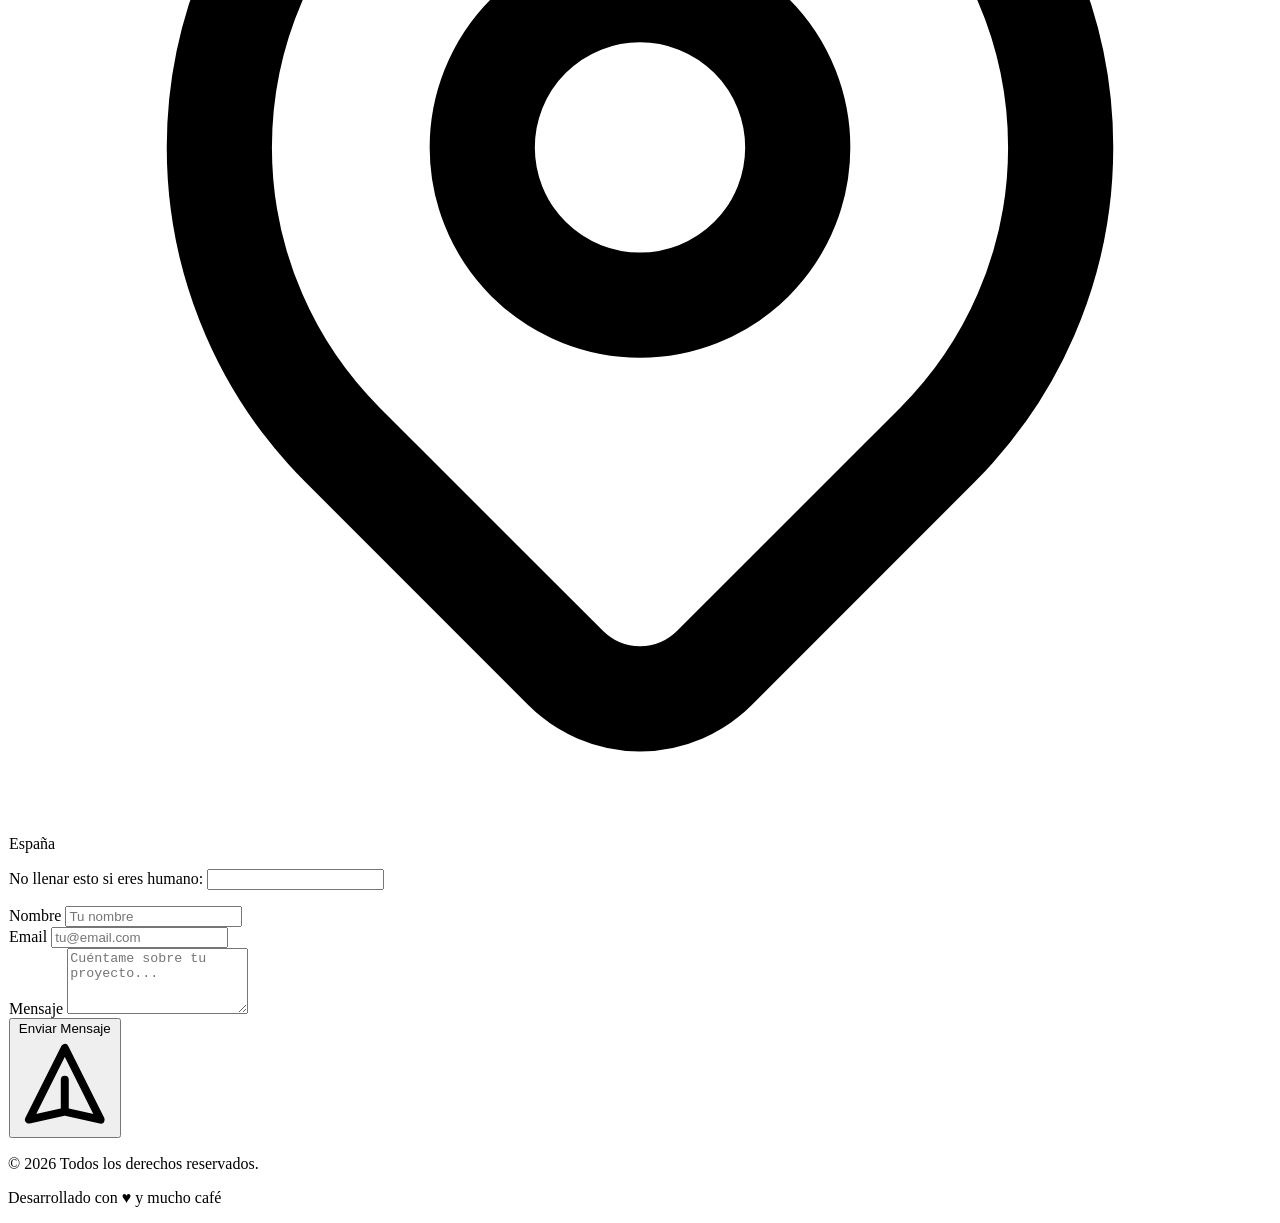
==== commit 4b32d31b: "Update index.html" ====
--- a/index.html
+++ b/index.html
@@ -274,7 +274,7 @@
                     <div class="relative p-8 md:p-12 h-full flex flex-col">
                         <div class="flex justify-between items-start mb-8">
                             <div class="glass px-4 py-2 rounded-full">
-                                <span class="text-xs font-semibold text-purple-400">Empresas</span>
+                                <span class="text-xs font-semibold text-purple-400">EMPRESAS</span>
                             </div>
                             <div class="flex gap-2">
                                 <span class="w-3 h-3 rounded-full bg-red-500"></span>
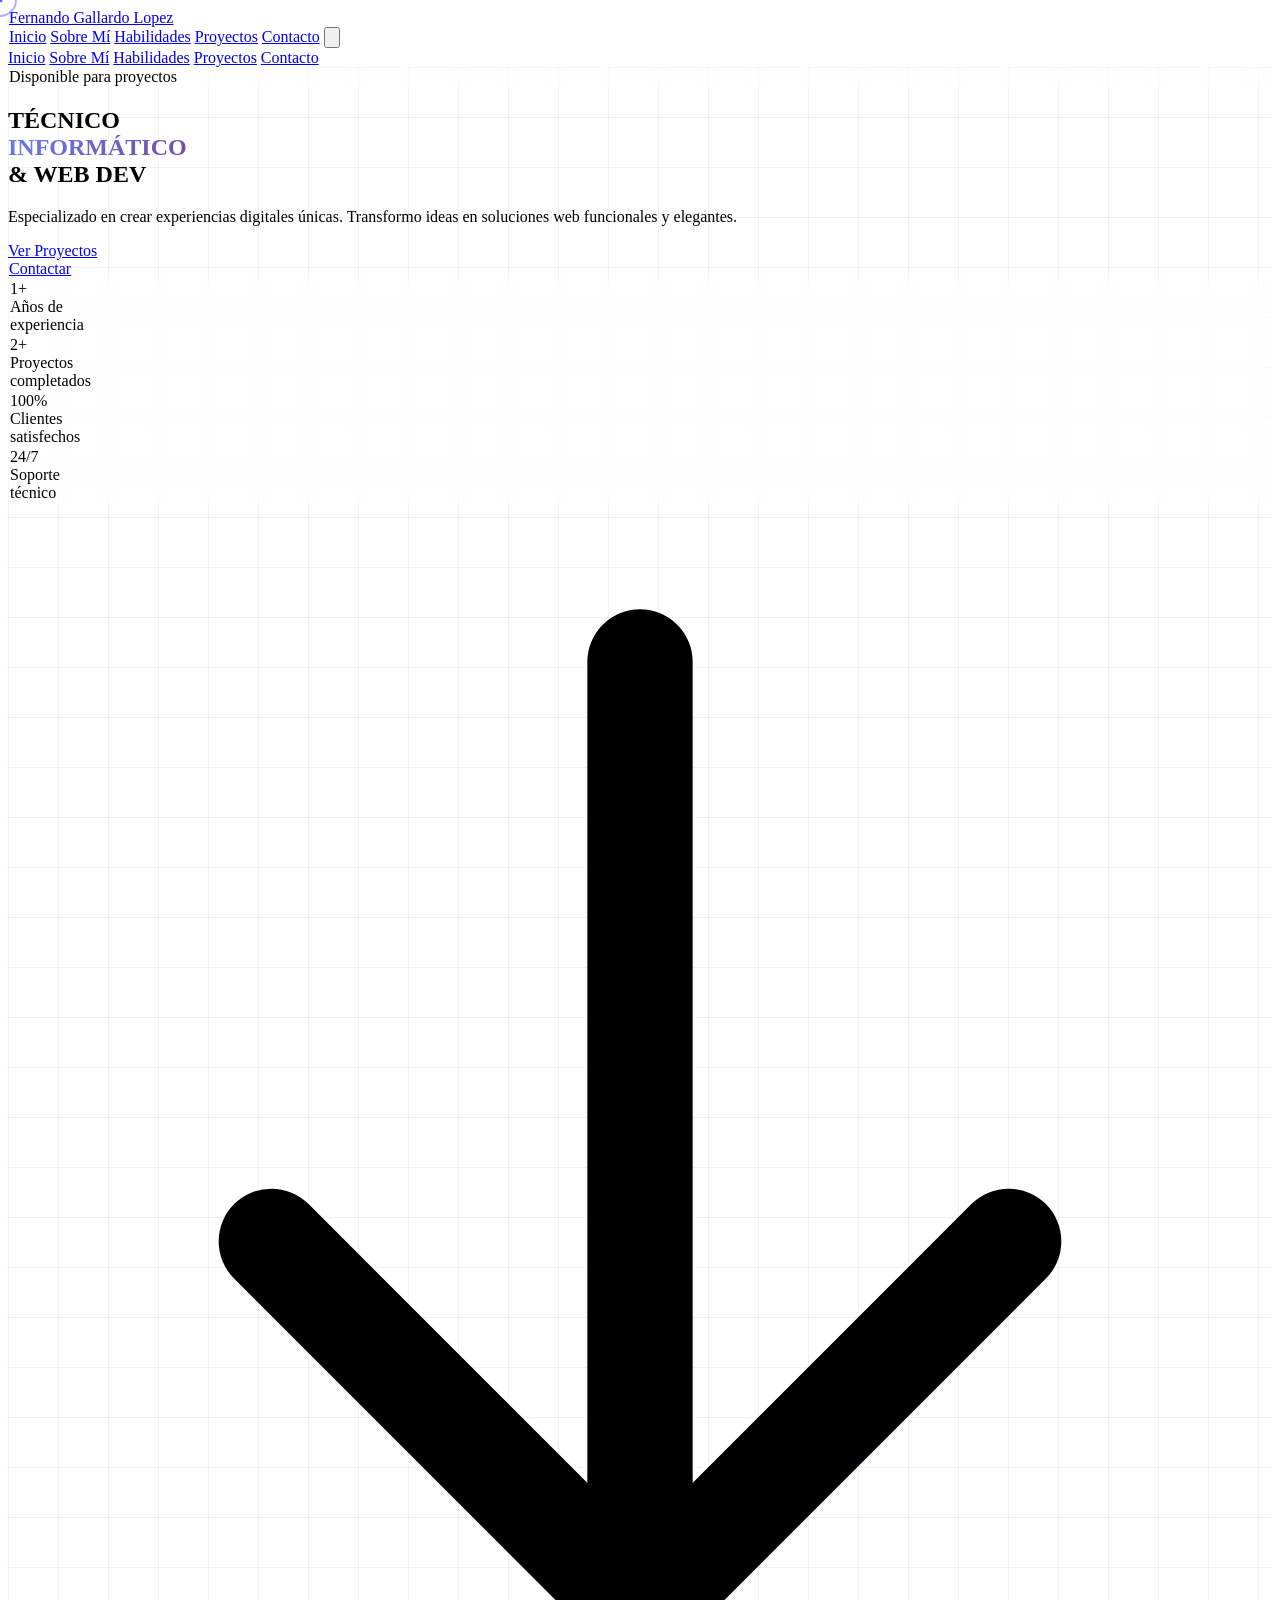
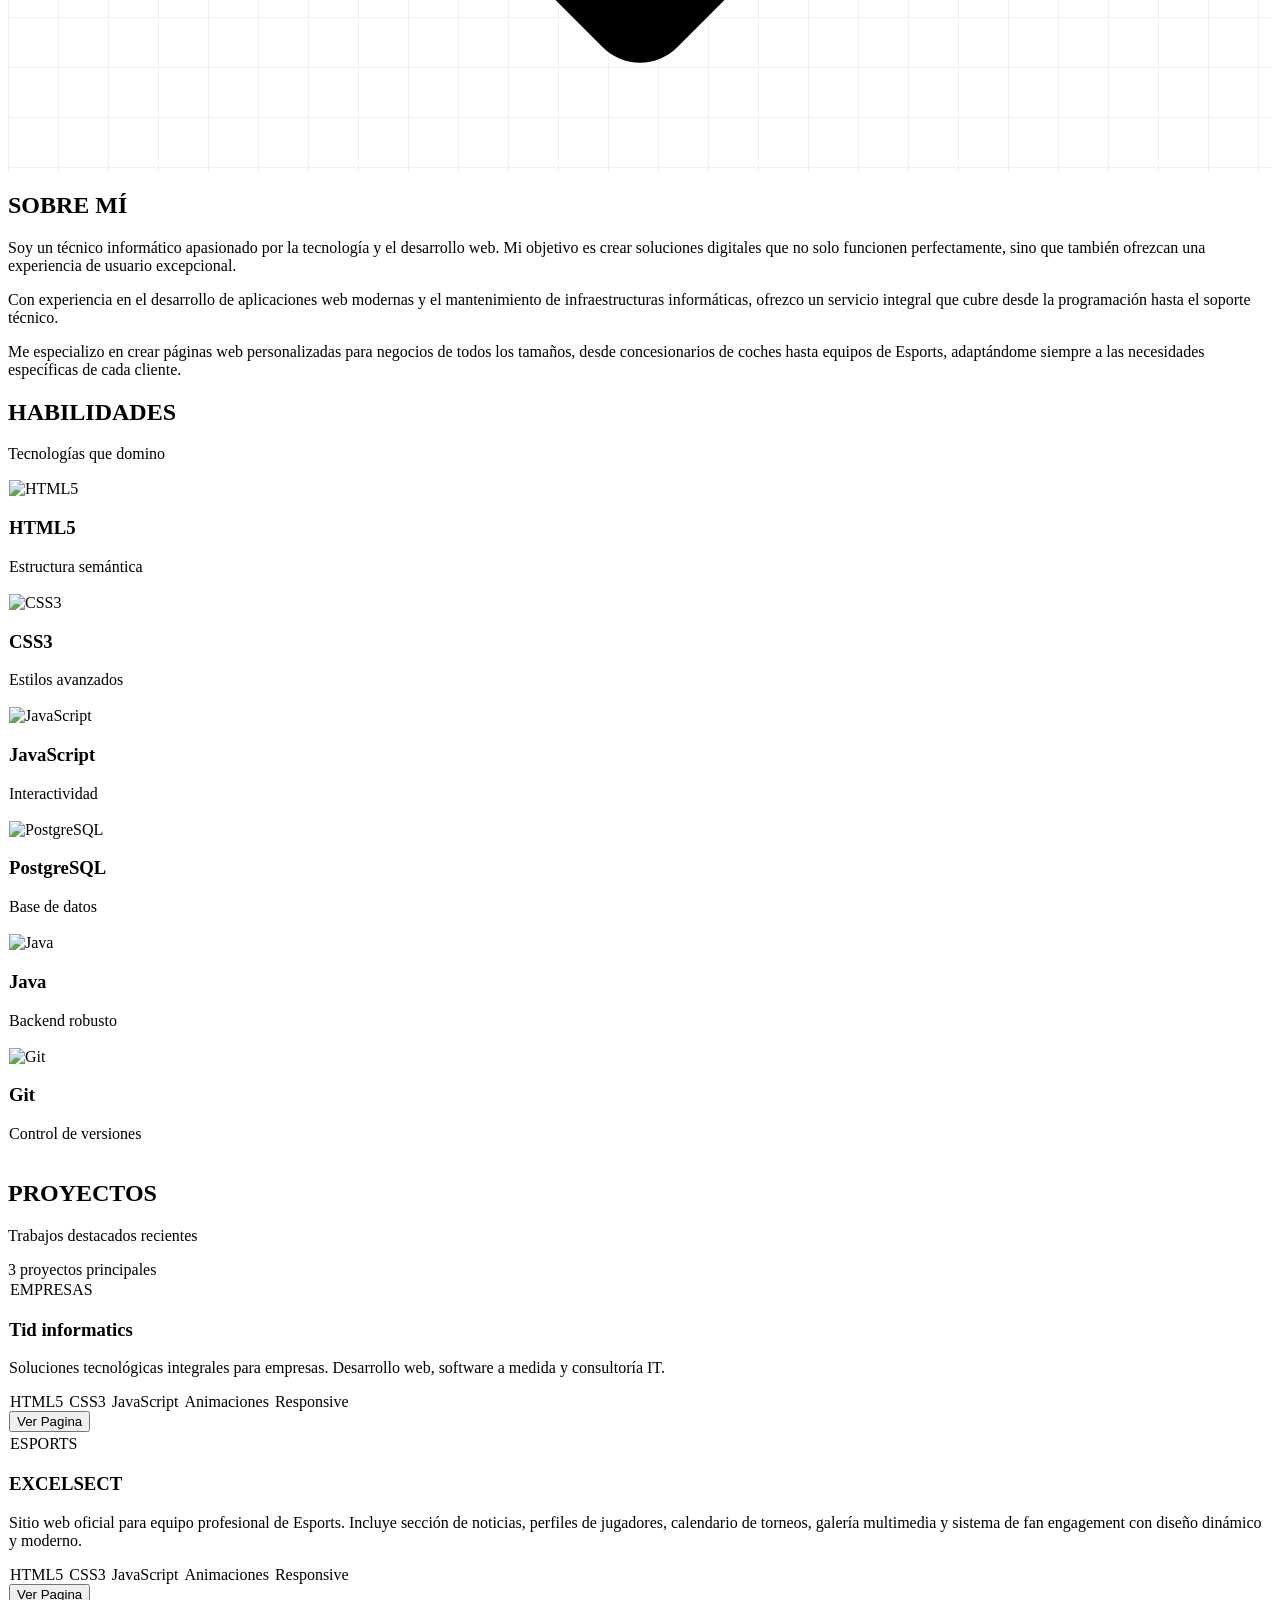
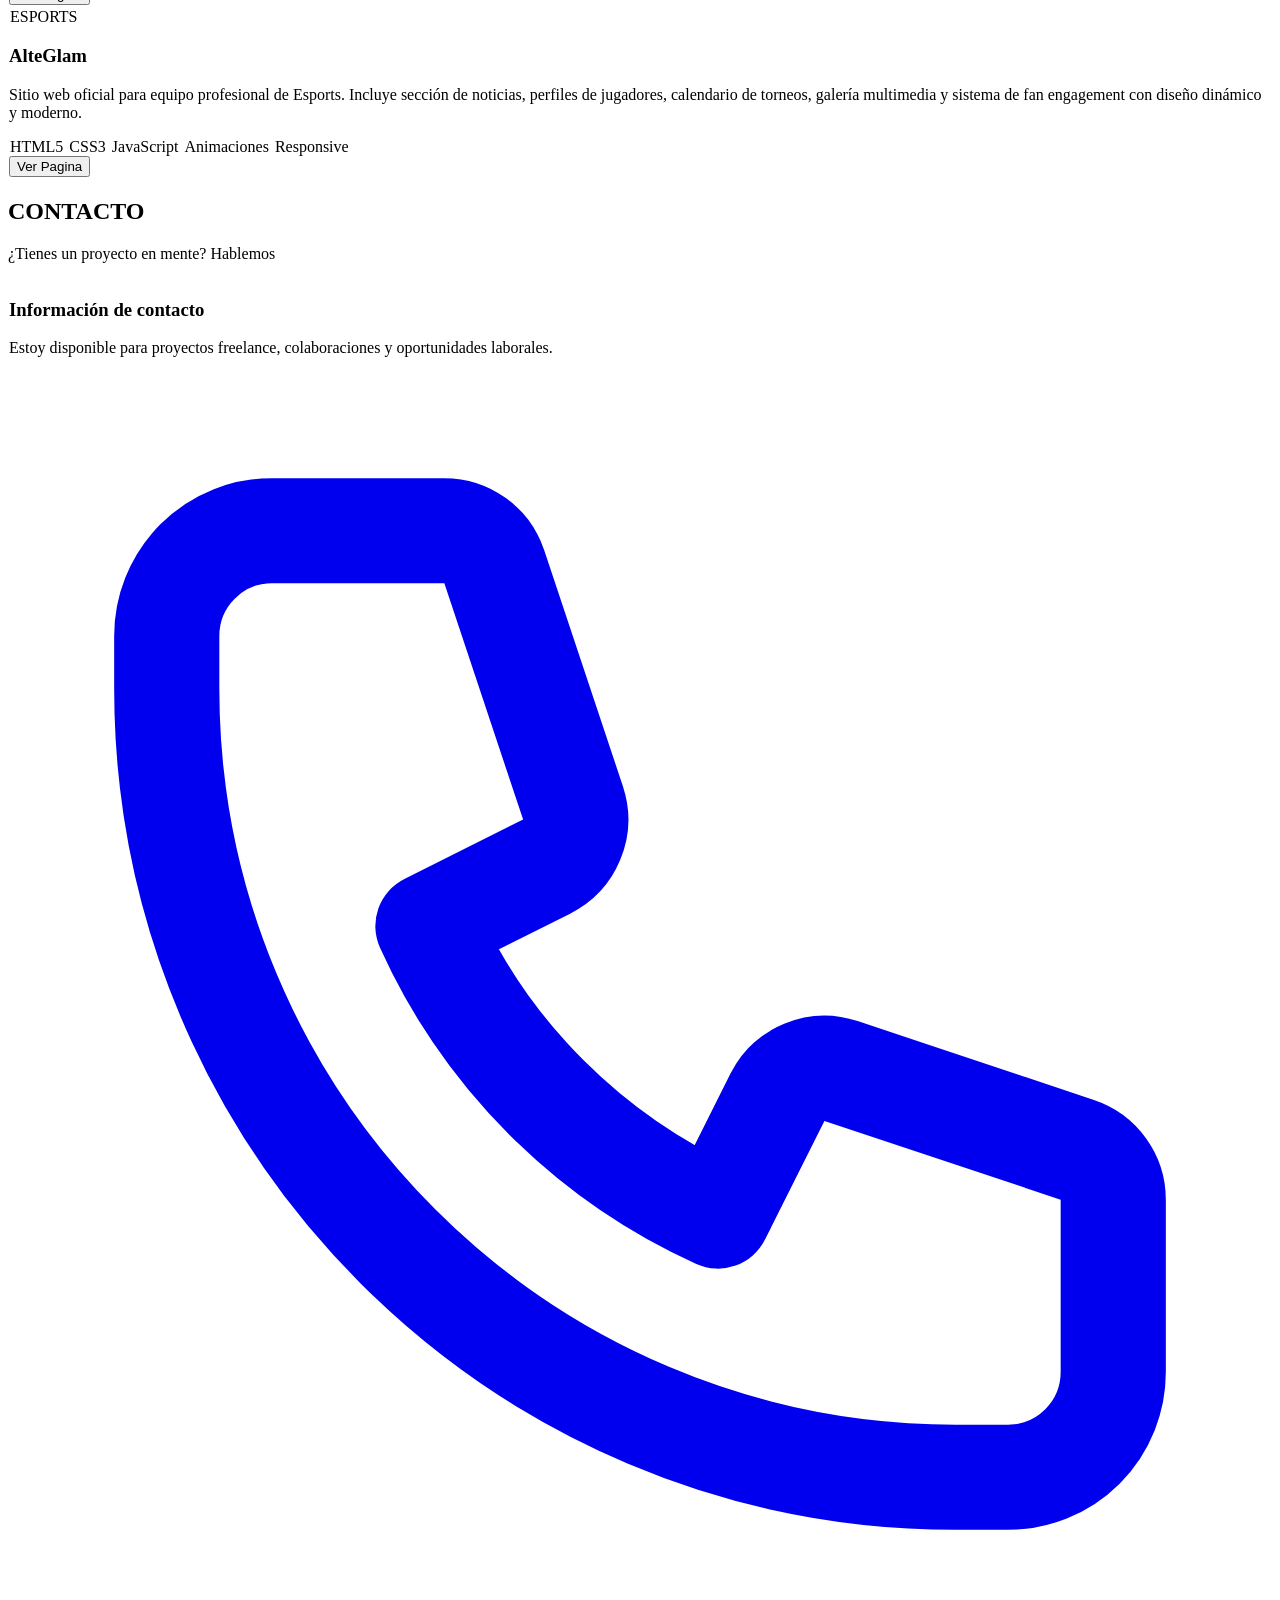
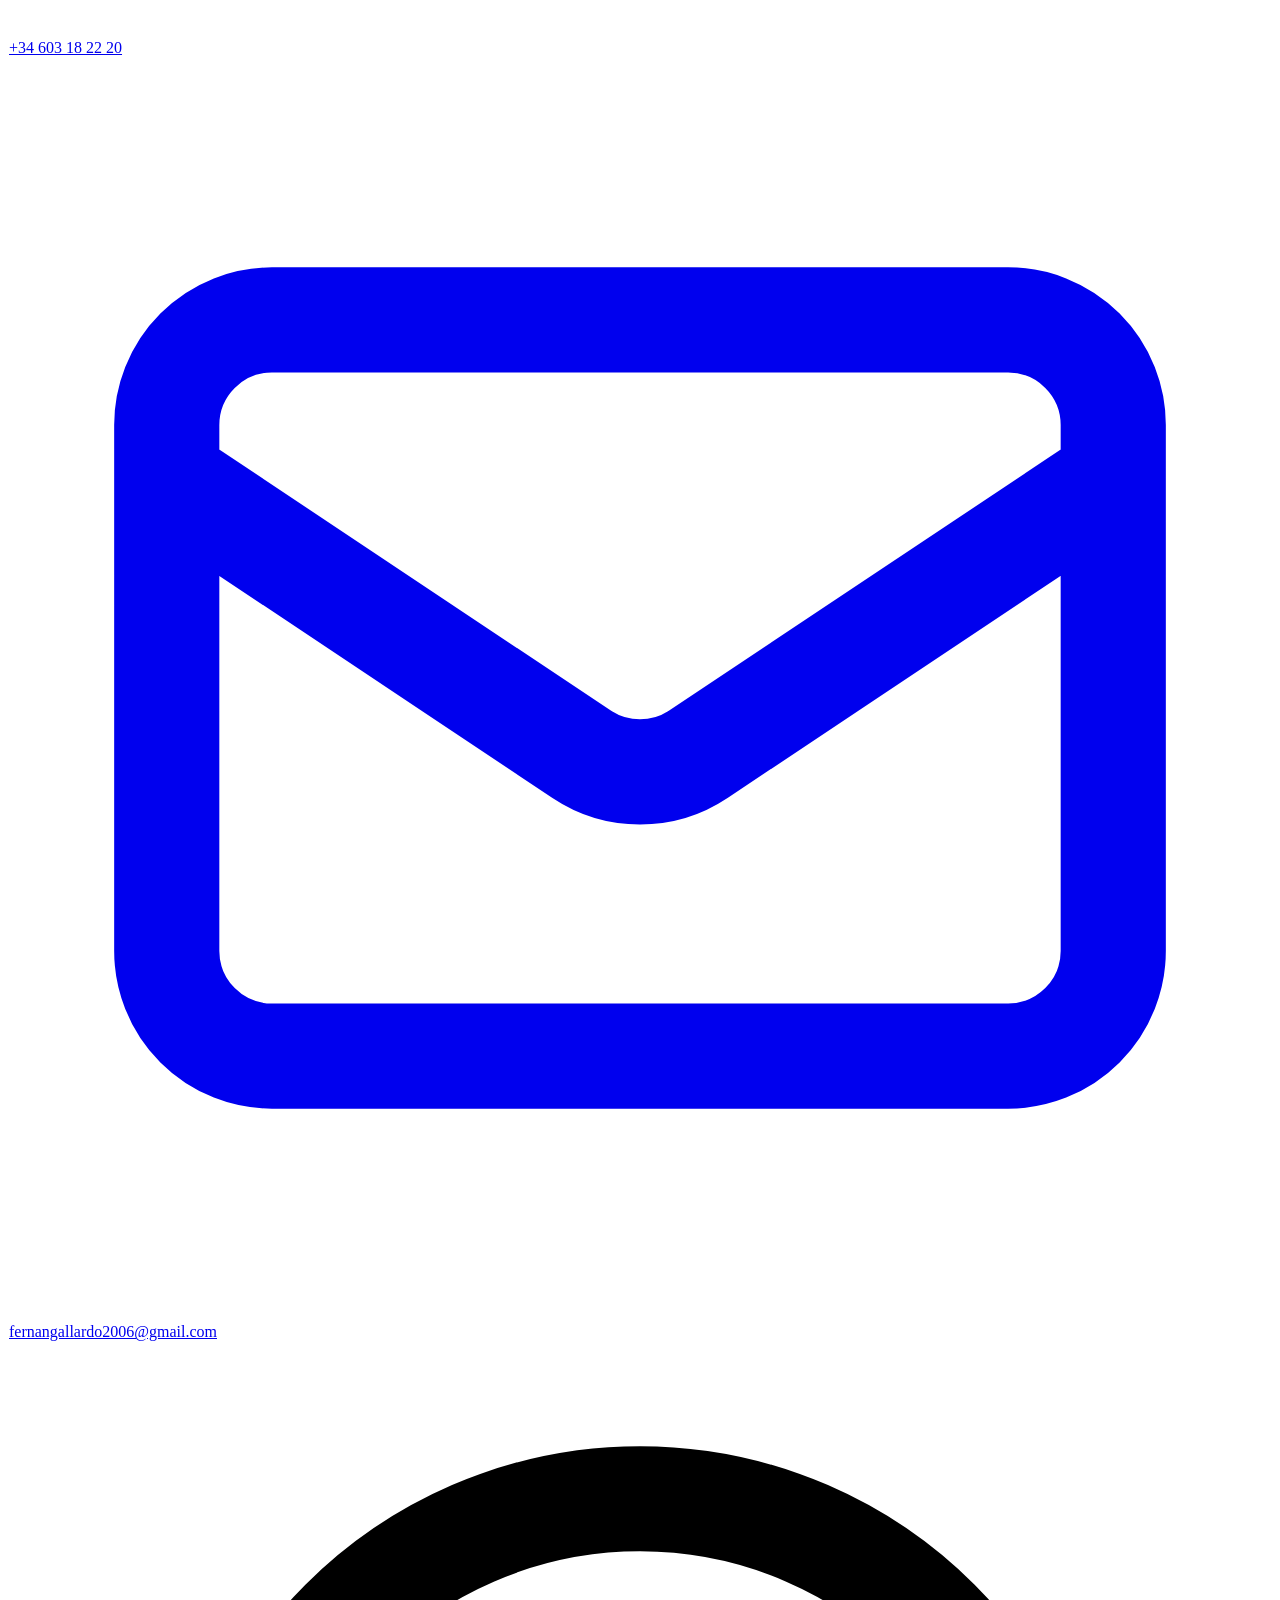
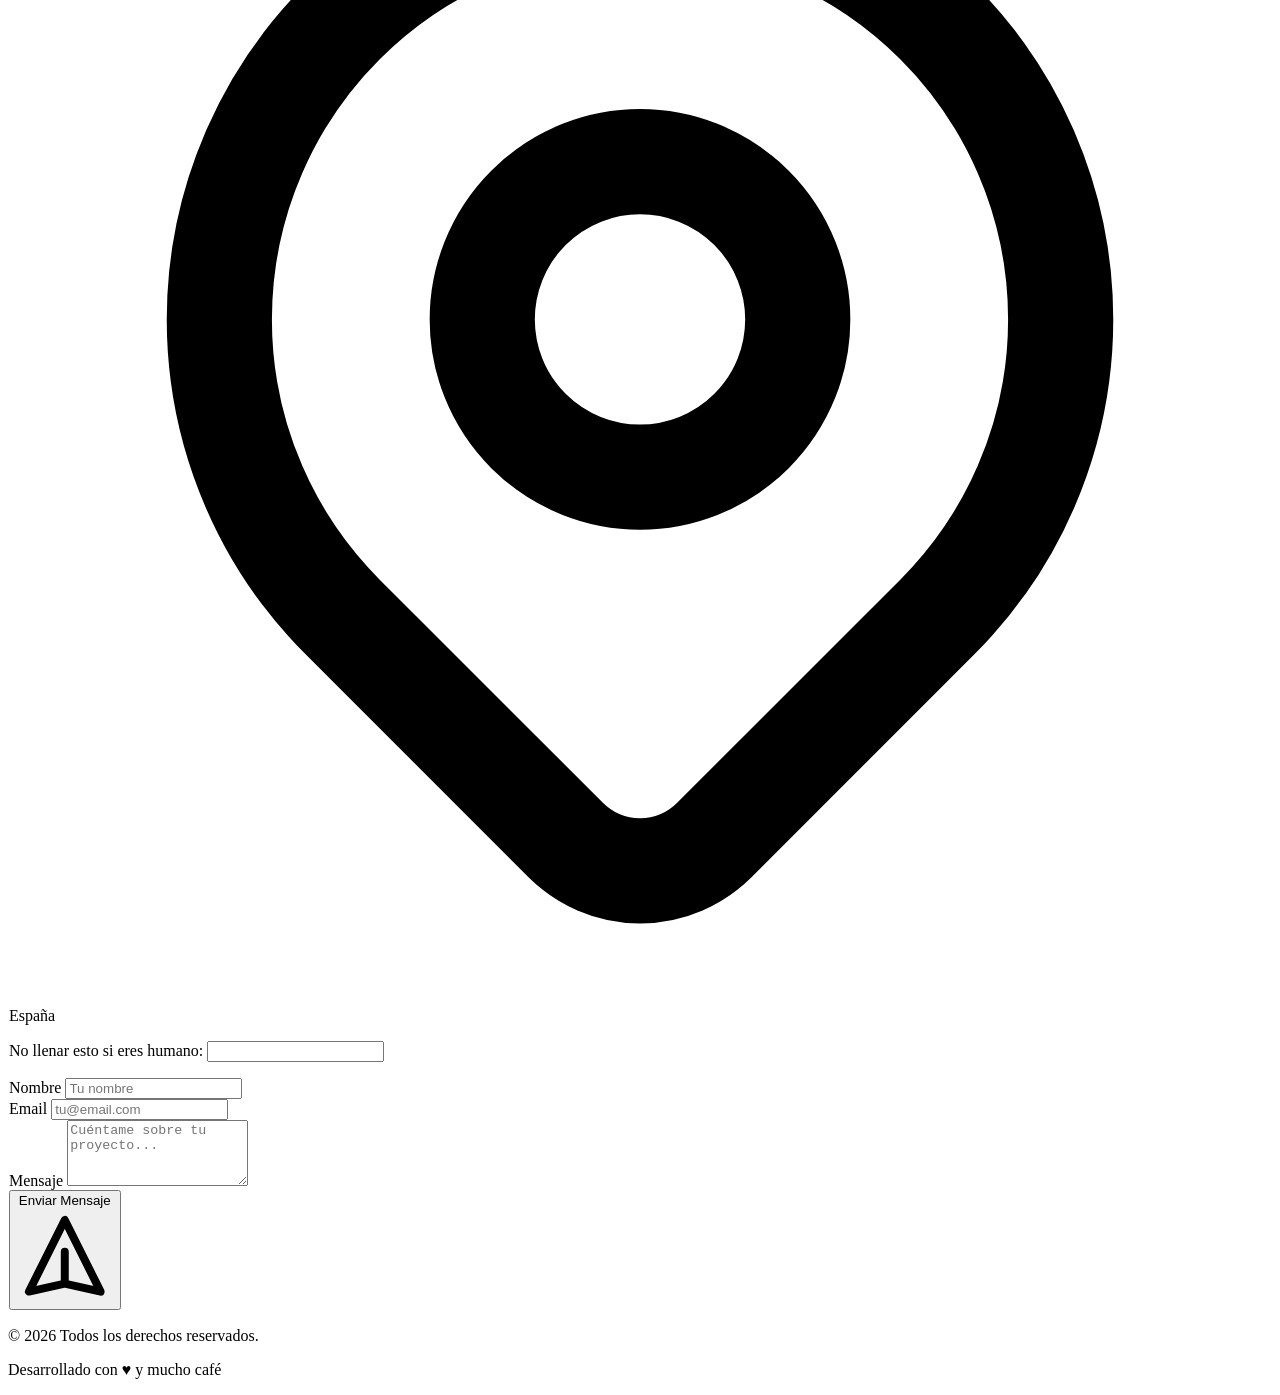
==== commit f025fde3: "Update index.html" ====
--- a/index.html
+++ b/index.html
@@ -262,7 +262,7 @@
                     <p class="text-gray-400 text-lg">Trabajos destacados recientes</p>
                 </div>
                 <div class="mt-4 md:mt-0">
-                    <span class="text-sm text-gray-500">2 proyectos principales</span>
+                    <span class="text-sm text-gray-500">3 proyectos principales</span>
                 </div>
             </div>
 
@@ -326,6 +326,53 @@
 
                         <h3 class="font-display font-bold text-3xl md:text-4xl mb-4 group-hover:text-secondary transition-colors">
                             EXCELSECT
+                        </h3>
+                        
+                        <p class="text-gray-400 mb-8 flex-grow">
+                            Sitio web oficial para equipo profesional de Esports. Incluye sección de 
+                            noticias, perfiles de jugadores, calendario de torneos, galería multimedia 
+                            y sistema de fan engagement con diseño dinámico y moderno.
+                        </p>
+
+                        <div class="flex flex-wrap gap-2 mb-8">
+                            <span class="px-3 py-1 text-xs glass rounded-full">HTML5</span>
+                            <span class="px-3 py-1 text-xs glass rounded-full">CSS3</span>
+                            <span class="px-3 py-1 text-xs glass rounded-full">JavaScript</span>
+                            <span class="px-3 py-1 text-xs glass rounded-full">Animaciones</span>
+                            <span class="px-3 py-1 text-xs glass rounded-full">Responsive</span>
+                        </div>
+
+                        <div class="flex gap-4">
+                            <button onclick="window.location.href='https://excelsect.netlify.app'"
+                                class="flex-1 py-3 bg-secondary/20 hover:bg-secondary/30 text-secondary font-semibold rounded-xl transition-colors">
+                                Ver Pagina
+                            </button>
+                        </div>
+                    </div>
+                </div>
+            </div>
+        </div>
+
+
+
+                   <!-- AlteaGlam Project -->
+                <div class="project-card group relative overflow-hidden rounded-3xl glass reveal">
+                    <div class="absolute inset-0 bg-gradient-to-br from-purple-600/20 to-pink-600/20 opacity-0 group-hover:opacity-100 transition-opacity duration-500"></div>
+                    
+                    <div class="relative p-8 md:p-12 h-full flex flex-col">
+                        <div class="flex justify-between items-start mb-8">
+                            <div class="glass px-4 py-2 rounded-full">
+                                <span class="text-xs font-semibold text-purple-400">ESPORTS</span>
+                            </div>
+                            <div class="flex gap-2">
+                                <span class="w-3 h-3 rounded-full bg-red-500"></span>
+                                <span class="w-3 h-3 rounded-full bg-yellow-500"></span>
+                                <span class="w-3 h-3 rounded-full bg-green-500"></span>
+                            </div>
+                        </div>
+
+                        <h3 class="font-display font-bold text-3xl md:text-4xl mb-4 group-hover:text-secondary transition-colors">
+                           AlteGlam
                         </h3>
                         
                         <p class="text-gray-400 mb-8 flex-grow">
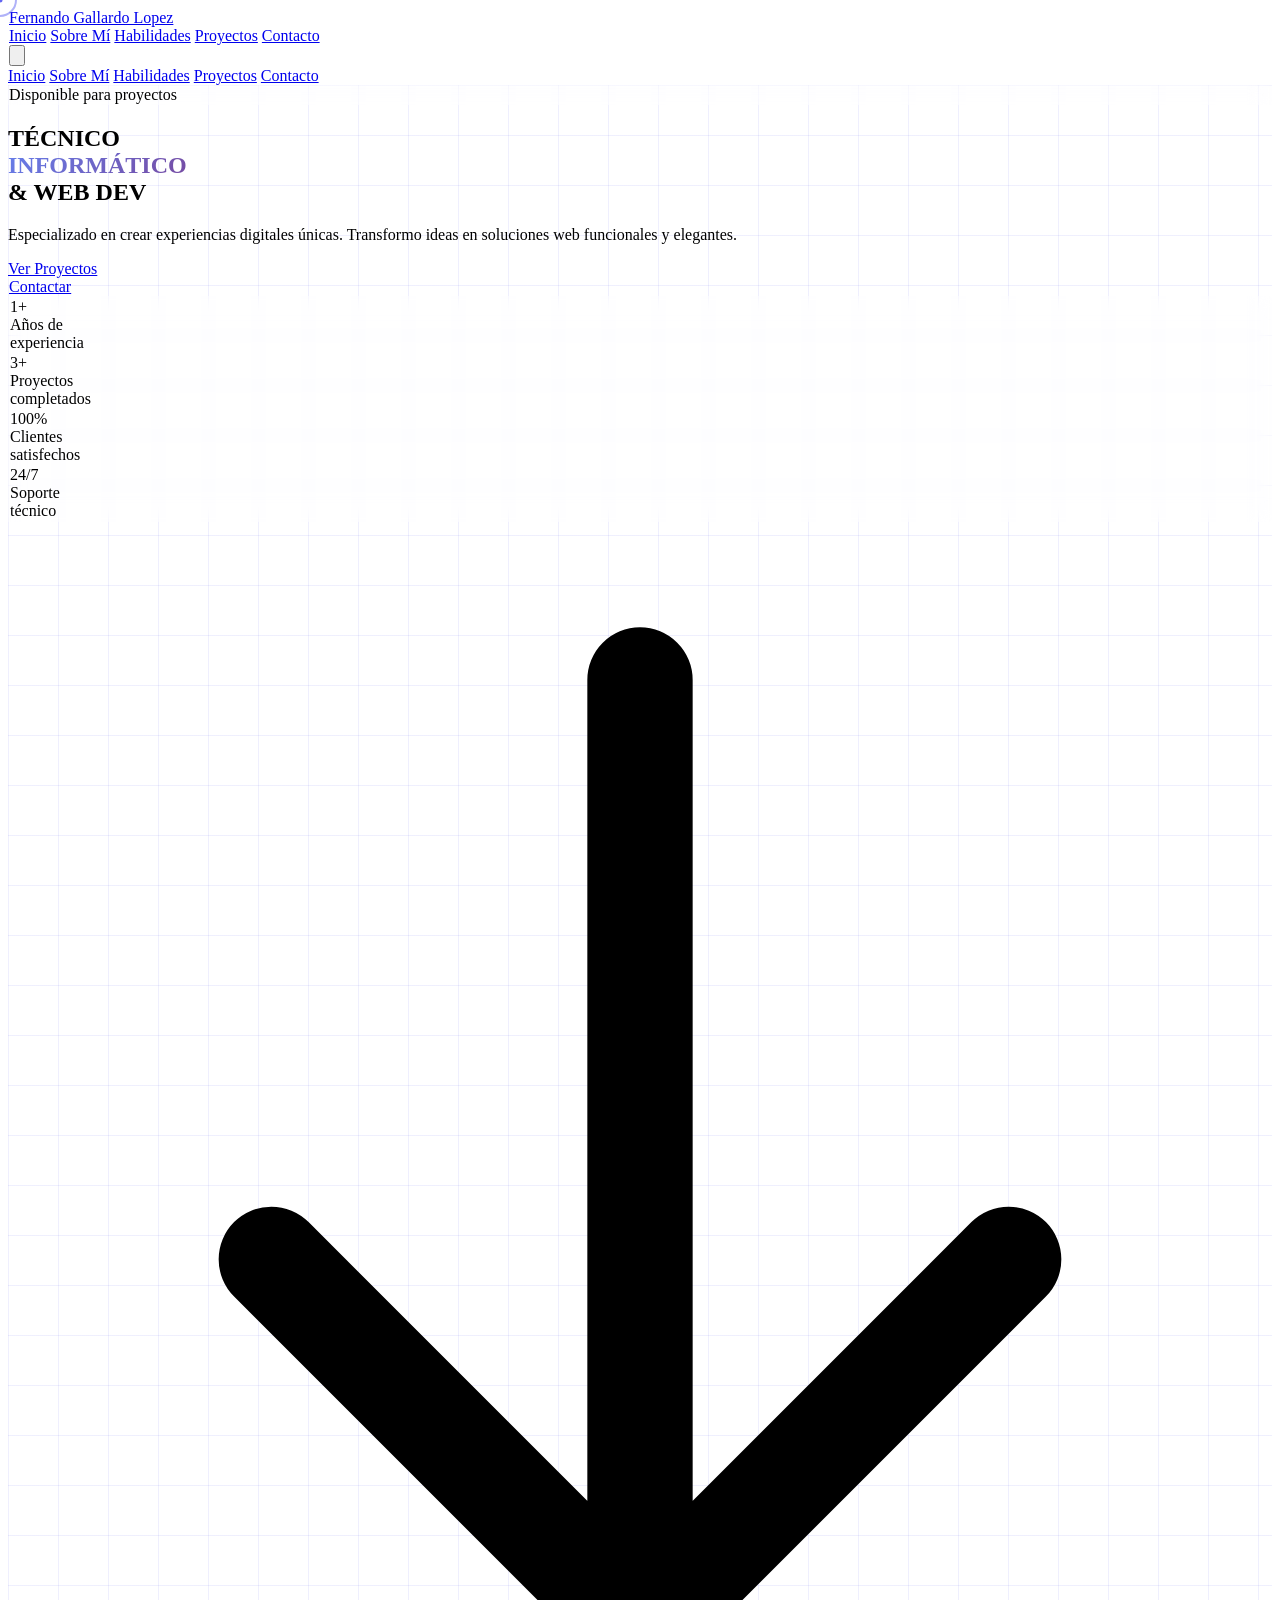
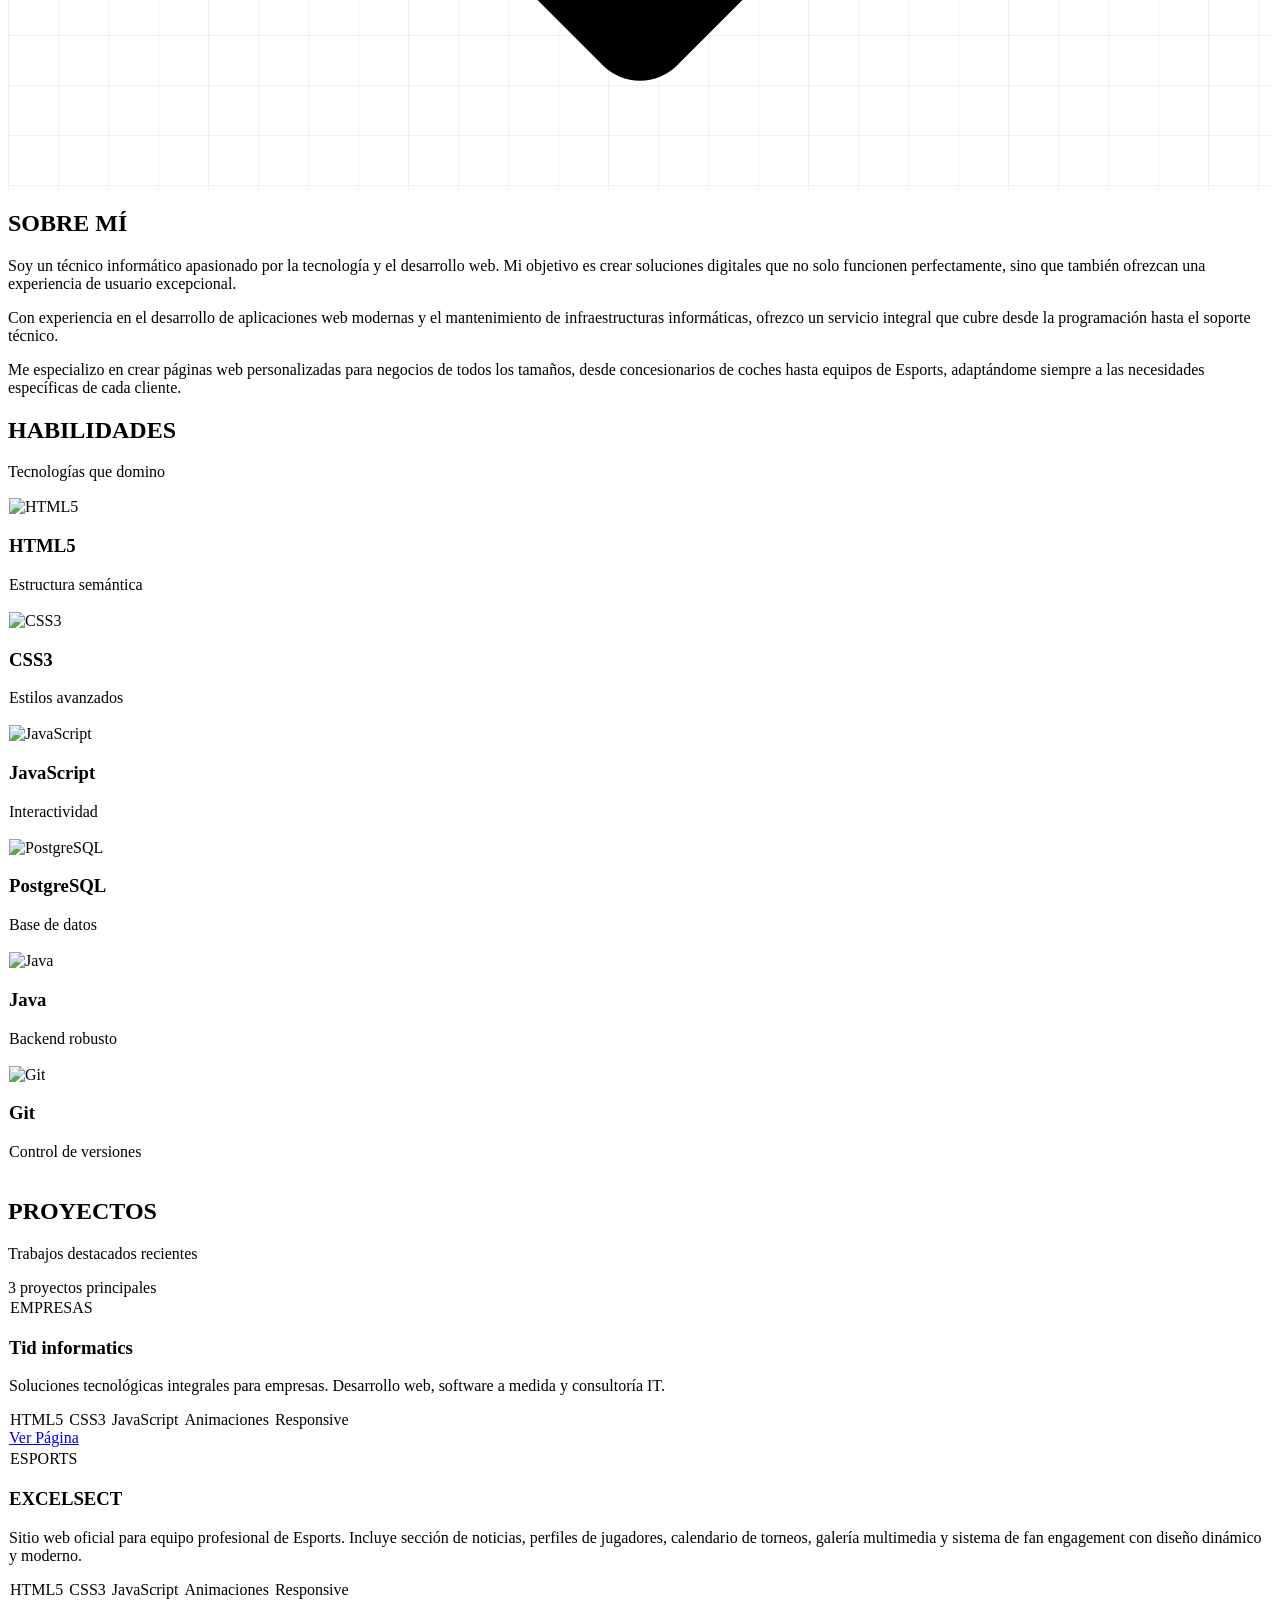
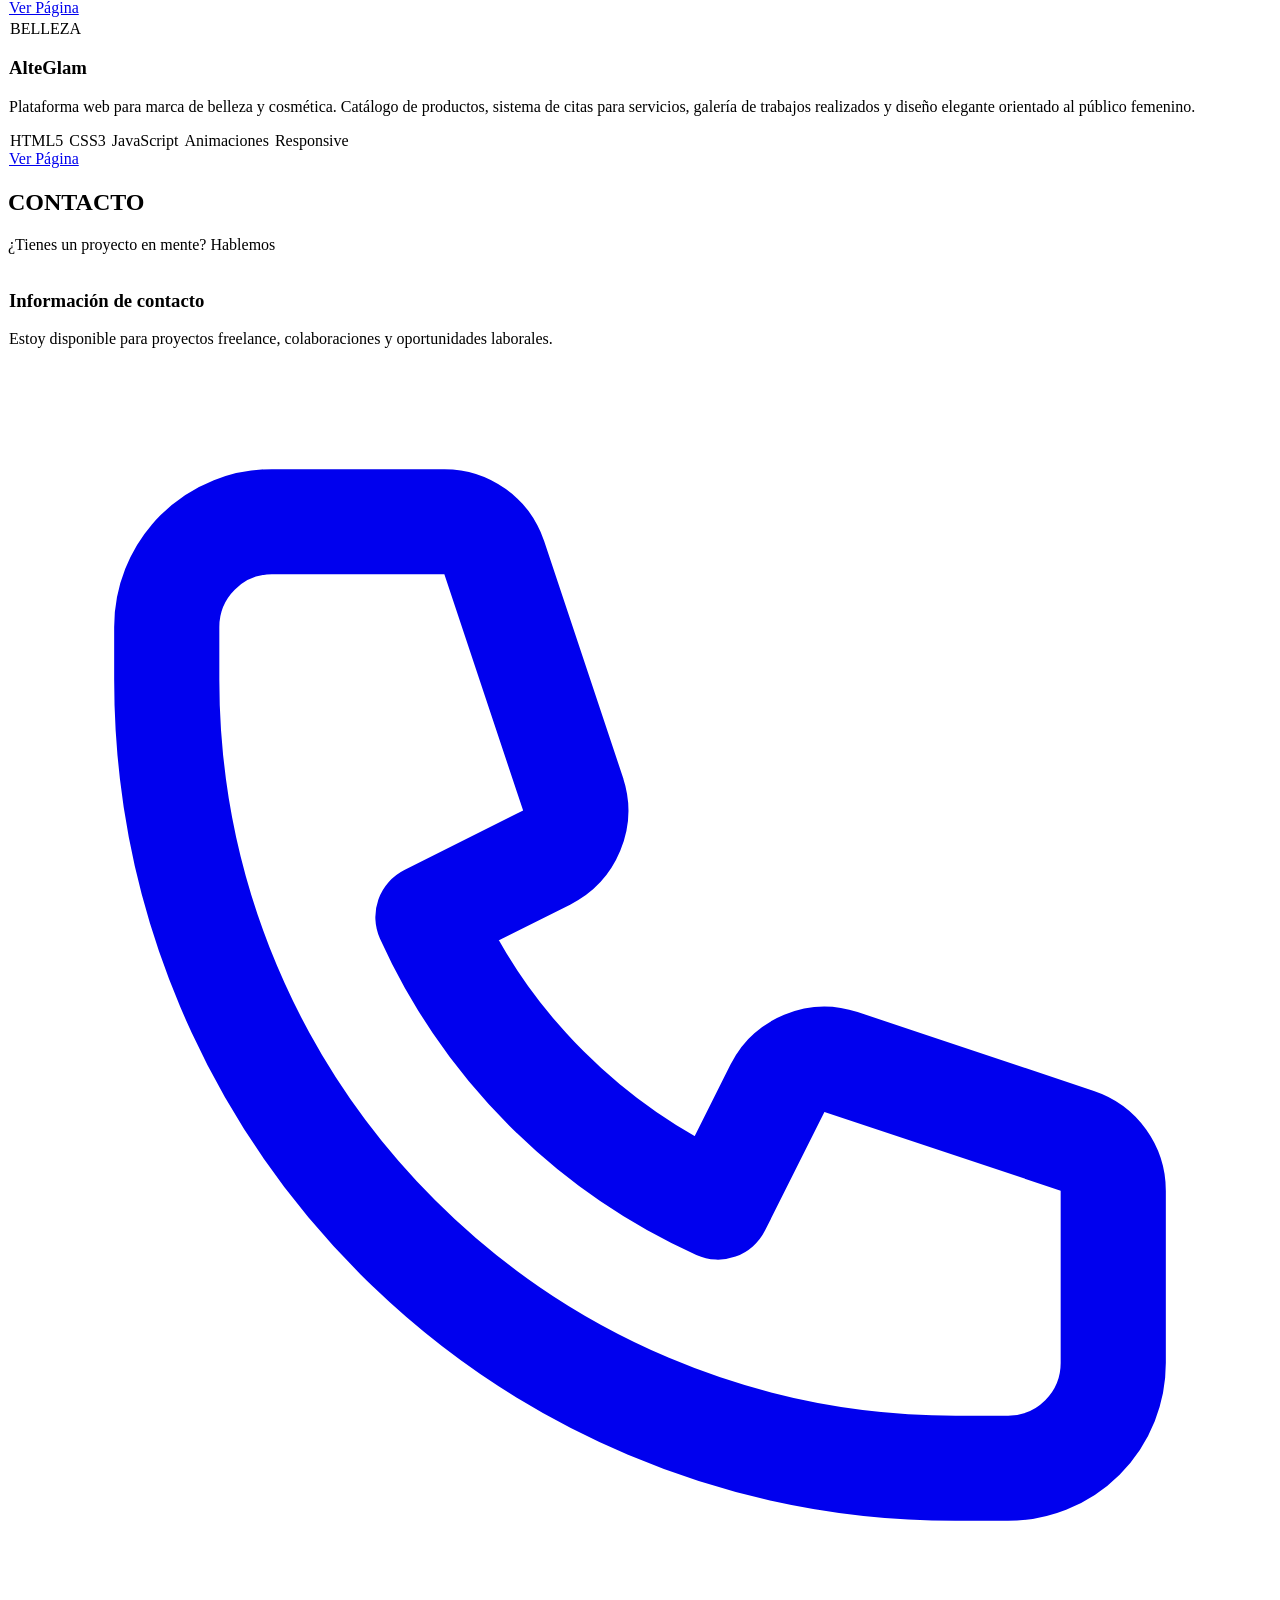
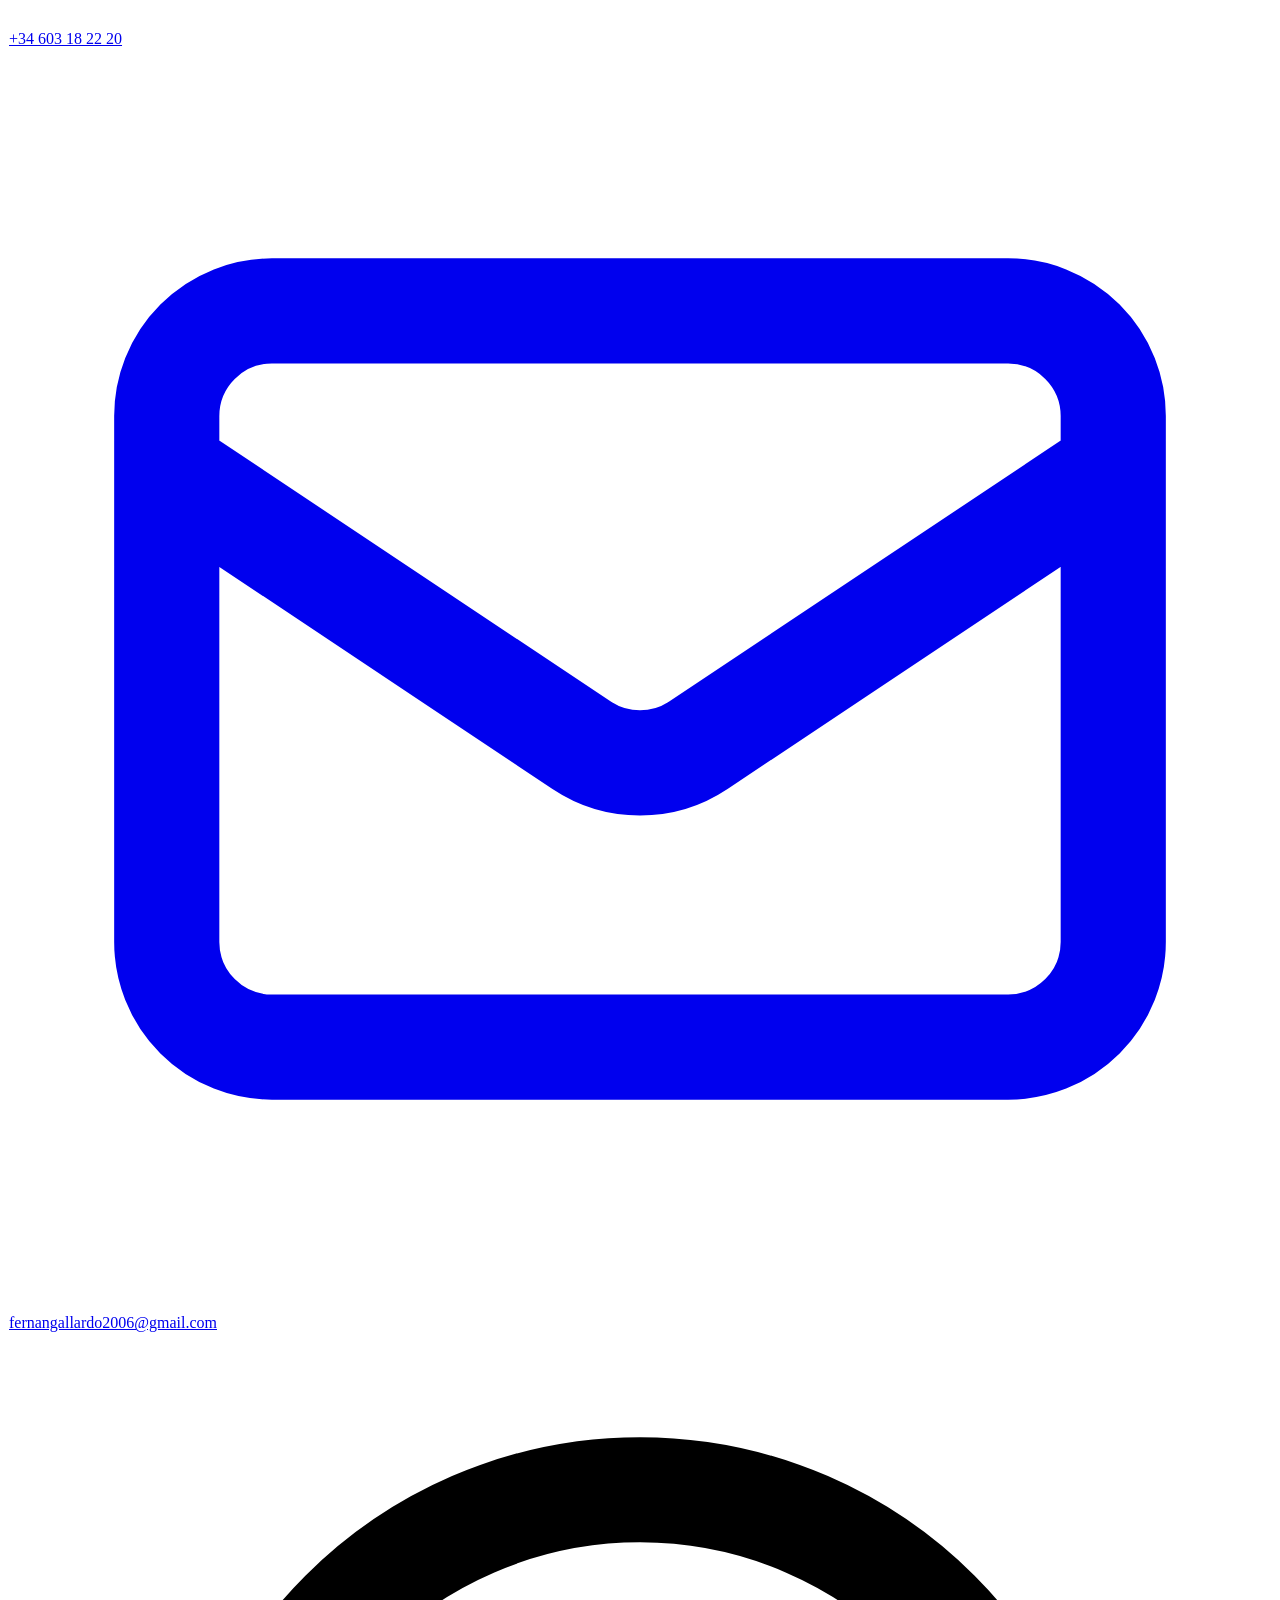
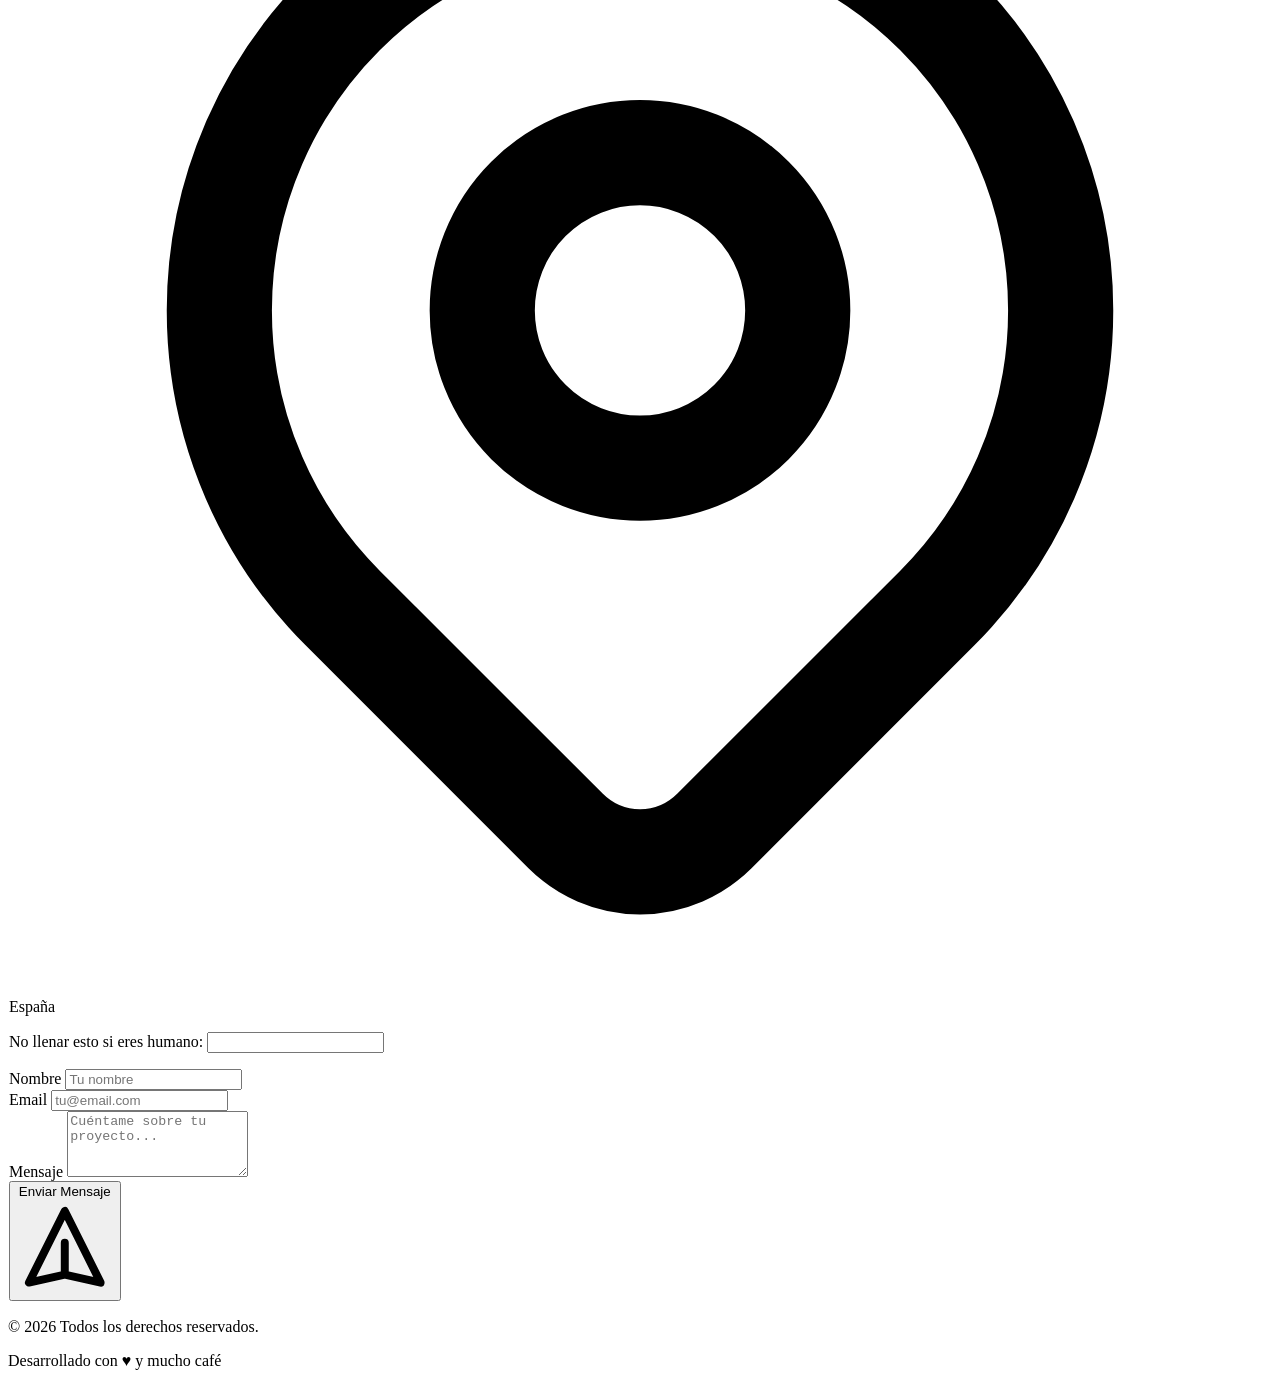
==== commit a884f01c: "Update index.html" ====
--- a/index.html
+++ b/index.html
@@ -63,6 +63,7 @@
                     <a href="#habilidades" class="text-sm font-medium hover:text-primary transition-colors">Habilidades</a>
                     <a href="#proyectos" class="text-sm font-medium hover:text-primary transition-colors">Proyectos</a>
                     <a href="#contacto" class="text-sm font-medium hover:text-primary transition-colors">Contacto</a>
+                </div>
 
                 <!-- Mobile Menu Button -->
                 <button class="md:hidden p-2" id="mobile-menu-btn">
@@ -127,7 +128,7 @@
                                     <div class="text-xs text-gray-400">Años de<br>experiencia</div>
                                 </div>
                                 <div class="glass rounded-2xl p-6 text-center">
-                                    <div class="text-3xl font-bold text-secondary mb-1">2+</div>
+                                    <div class="text-3xl font-bold text-secondary mb-1">3+</div>
                                     <div class="text-xs text-gray-400">Proyectos<br>completados</div>
                                 </div>
                             </div>
@@ -253,7 +254,7 @@
     </div>
 </section>
 
-       <!-- Projects Section -->
+    <!-- Projects Section -->
     <section id="proyectos" class="py-32 relative">
         <div class="max-w-7xl mx-auto px-6">
             <div class="flex flex-col md:flex-row justify-between items-end mb-20 reveal">
@@ -262,11 +263,11 @@
                     <p class="text-gray-400 text-lg">Trabajos destacados recientes</p>
                 </div>
                 <div class="mt-4 md:mt-0">
-                    <span class="text-sm text-gray-500">3 proyectos principales</span>
-                </div>
-            </div>
-
-            <div class="grid md:grid-cols-2 gap-8">
+                    <span id="project-count" class="text-sm text-gray-500">3 proyectos principales</span>
+                </div>
+            </div>
+
+            <div class="grid grid-cols-1 md:grid-cols-2 lg:grid-cols-3 gap-8">
                 <!-- Tid Project -->
                 <div class="project-card group relative overflow-hidden rounded-3xl glass reveal">
                     <div class="absolute inset-0 bg-gradient-to-br from-purple-600/20 to-pink-600/20 opacity-0 group-hover:opacity-100 transition-opacity duration-500"></div>
@@ -288,7 +289,7 @@
                         </h3>
                         
                         <p class="text-gray-400 mb-8 flex-grow">
-                      Soluciones tecnológicas integrales para empresas. Desarrollo web, software a medida y consultoría IT.
+                            Soluciones tecnológicas integrales para empresas. Desarrollo web, software a medida y consultoría IT.
                         </p>
 
                         <div class="flex flex-wrap gap-2 mb-8">
@@ -300,10 +301,10 @@
                         </div>
 
                         <div class="flex gap-4">
-                            <button onclick="window.location.href='https://tidinformatics.com'"
-                                class="flex-1 py-3 bg-secondary/20 hover:bg-secondary/30 text-secondary font-semibold rounded-xl transition-colors">
-                                Ver Pagina
-                            </button>
+                            <a href="https://tidinformatics.com" target="_blank" rel="noopener noreferrer"
+                                class="flex-1 py-3 bg-secondary/20 hover:bg-secondary/30 text-secondary font-semibold rounded-xl transition-colors text-center">
+                                Ver Página
+                            </a>
                         </div>
                     </div>
                 </div>
@@ -343,26 +344,22 @@
                         </div>
 
                         <div class="flex gap-4">
-                            <button onclick="window.location.href='https://excelsect.netlify.app'"
-                                class="flex-1 py-3 bg-secondary/20 hover:bg-secondary/30 text-secondary font-semibold rounded-xl transition-colors">
-                                Ver Pagina
-                            </button>
-                        </div>
-                    </div>
-                </div>
-            </div>
-        </div>
-
-
-
-                   <!-- AlteaGlam Project -->
+                            <a href="https://excelsect.netlify.app" target="_blank" rel="noopener noreferrer"
+                                class="flex-1 py-3 bg-secondary/20 hover:bg-secondary/30 text-secondary font-semibold rounded-xl transition-colors text-center">
+                                Ver Página
+                            </a>
+                        </div>
+                    </div>
+                </div>
+
+                <!-- AlteGlam Project -->
                 <div class="project-card group relative overflow-hidden rounded-3xl glass reveal">
-                    <div class="absolute inset-0 bg-gradient-to-br from-purple-600/20 to-pink-600/20 opacity-0 group-hover:opacity-100 transition-opacity duration-500"></div>
+                    <div class="absolute inset-0 bg-gradient-to-br from-pink-600/20 to-rose-600/20 opacity-0 group-hover:opacity-100 transition-opacity duration-500"></div>
                     
                     <div class="relative p-8 md:p-12 h-full flex flex-col">
                         <div class="flex justify-between items-start mb-8">
                             <div class="glass px-4 py-2 rounded-full">
-                                <span class="text-xs font-semibold text-purple-400">ESPORTS</span>
+                                <span class="text-xs font-semibold text-pink-400">BELLEZA</span>
                             </div>
                             <div class="flex gap-2">
                                 <span class="w-3 h-3 rounded-full bg-red-500"></span>
@@ -372,13 +369,13 @@
                         </div>
 
                         <h3 class="font-display font-bold text-3xl md:text-4xl mb-4 group-hover:text-secondary transition-colors">
-                           AlteGlam
+                            AlteGlam
                         </h3>
                         
                         <p class="text-gray-400 mb-8 flex-grow">
-                            Sitio web oficial para equipo profesional de Esports. Incluye sección de 
-                            noticias, perfiles de jugadores, calendario de torneos, galería multimedia 
-                            y sistema de fan engagement con diseño dinámico y moderno.
+                            Plataforma web para marca de belleza y cosmética. Catálogo de productos, 
+                            sistema de citas para servicios, galería de trabajos realizados y 
+                            diseño elegante orientado al público femenino.
                         </p>
 
                         <div class="flex flex-wrap gap-2 mb-8">
@@ -390,10 +387,10 @@
                         </div>
 
                         <div class="flex gap-4">
-                            <button onclick="window.location.href='https://excelsect.netlify.app'"
-                                class="flex-1 py-3 bg-secondary/20 hover:bg-secondary/30 text-secondary font-semibold rounded-xl transition-colors">
-                                Ver Pagina
-                            </button>
+                            <a href="https://alteglam.netlify.app" target="_blank" rel="noopener noreferrer"
+                                class="flex-1 py-3 bg-secondary/20 hover:bg-secondary/30 text-secondary font-semibold rounded-xl transition-colors text-center">
+                                Ver Página
+                            </a>
                         </div>
                     </div>
                 </div>
@@ -401,60 +398,54 @@
         </div>
     </section>
 
- <!-- Contact Section -->
-<section id="contacto" class="py-32 relative bg-darker">
-    <div class="absolute inset-0 grid-bg opacity-30"></div>
-    <div class="max-w-4xl mx-auto px-6 relative z-10">
-        <div class="text-center mb-16 reveal">
-            <h2 class="font-display font-bold text-4xl md:text-6xl mb-4">CONTACTO</h2>
-            <p class="text-gray-400 text-lg">¿Tienes un proyecto en mente? Hablemos</p>
-        </div>
-
-        <div class="glass rounded-3xl p-8 md:p-12 reveal">
-            <!-- Layout en una sola columna centrada -->
-            <div class="max-w-lg mx-auto space-y-8">
-                
-                <!-- Contact Info compacta arriba -->
-                <div class="text-center space-y-6 pb-8 border-b border-white/10">
-                    <h3 class="font-display font-bold text-2xl">Información de contacto</h3>
-                    <p class="text-gray-400 text-sm">
-                        Estoy disponible para proyectos freelance, colaboraciones y oportunidades laborales.
-                    </p>
-                    
-                    <!-- Datos de contacto en horizontal -->
-                    <div class="flex flex-wrap justify-center gap-6 text-sm">
-                        <a href="tel:+34603182220" class="flex items-center gap-2 text-gray-300 hover:text-primary transition-colors">
-                            <svg class="w-4 h-4 text-primary" fill="none" stroke="currentColor" viewBox="0 0 24 24">
-                                <path stroke-linecap="round" stroke-linejoin="round" stroke-width="2" d="M3 5a2 2 0 012-2h3.28a1 1 0 01.948.684l1.498 4.493a1 1 0 01-.502 1.21l-2.257 1.13a11.042 11.042 0 005.516 5.516l1.13-2.257a1 1 0 011.21-.502l4.493 1.498a1 1 0 01.684.949V19a2 2 0 01-2 2h-1C9.716 21 3 14.284 3 6V5z"></path>
-                            </svg>
-                            <span>+34 603 18 22 20</span>
-                        </a>
-                        
-                        <a href="mailto:fernangallardo2006@gmail.com" class="flex items-center gap-2 text-gray-300 hover:text-secondary transition-colors">
-                            <svg class="w-4 h-4 text-secondary" fill="none" stroke="currentColor" viewBox="0 0 24 24">
-                                <path stroke-linecap="round" stroke-linejoin="round" stroke-width="2" d="M3 8l7.89 5.26a2 2 0 002.22 0L21 8M5 19h14a2 2 0 002-2V7a2 2 0 00-2-2H5a2 2 0 00-2 2v10a2 2 0 002 2z"></path>
-                            </svg>
-                            <span>fernangallardo2006@gmail.com</span>
-                        </a>
-                        
-                        <div class="flex items-center gap-2 text-gray-300">
-                            <svg class="w-4 h-4 text-green-400" fill="none" stroke="currentColor" viewBox="0 0 24 24">
-                                <path stroke-linecap="round" stroke-linejoin="round" stroke-width="2" d="M17.657 16.657L13.414 20.9a1.998 1.998 0 01-2.827 0l-4.244-4.243a8 8 0 1111.314 0z"></path>
-                                <path stroke-linecap="round" stroke-linejoin="round" stroke-width="2" d="M15 11a3 3 0 11-6 0 3 3 0 016 0z"></path>
-                            </svg>
-                            <span>España</span>
-                        </div>
-                    </div>
-                </div>
-
-                    <!-- NETLIFY CONTACT FORM -->
+    <!-- Contact Section -->
+    <section id="contacto" class="py-32 relative bg-darker">
+        <div class="absolute inset-0 grid-bg opacity-30"></div>
+        <div class="max-w-4xl mx-auto px-6 relative z-10">
+            <div class="text-center mb-16 reveal">
+                <h2 class="font-display font-bold text-4xl md:text-6xl mb-4">CONTACTO</h2>
+                <p class="text-gray-400 text-lg">¿Tienes un proyecto en mente? Hablemos</p>
+            </div>
+
+            <div class="glass rounded-3xl p-8 md:p-12 reveal">
+                <div class="max-w-lg mx-auto space-y-8">
+                    
+                    <div class="text-center space-y-6 pb-8 border-b border-white/10">
+                        <h3 class="font-display font-bold text-2xl">Información de contacto</h3>
+                        <p class="text-gray-400 text-sm">
+                            Estoy disponible para proyectos freelance, colaboraciones y oportunidades laborales.
+                        </p>
+                        
+                        <div class="flex flex-wrap justify-center gap-6 text-sm">
+                            <a href="tel:+34603182220" class="flex items-center gap-2 text-gray-300 hover:text-primary transition-colors">
+                                <svg class="w-4 h-4 text-primary" fill="none" stroke="currentColor" viewBox="0 0 24 24">
+                                    <path stroke-linecap="round" stroke-linejoin="round" stroke-width="2" d="M3 5a2 2 0 012-2h3.28a1 1 0 01.948.684l1.498 4.493a1 1 0 01-.502 1.21l-2.257 1.13a11.042 11.042 0 005.516 5.516l1.13-2.257a1 1 0 011.21-.502l4.493 1.498a1 1 0 01.684.949V19a2 2 0 01-2 2h-1C9.716 21 3 14.284 3 6V5z"></path>
+                                </svg>
+                                <span>+34 603 18 22 20</span>
+                            </a>
+                            
+                            <a href="mailto:fernangallardo2006@gmail.com" class="flex items-center gap-2 text-gray-300 hover:text-secondary transition-colors">
+                                <svg class="w-4 h-4 text-secondary" fill="none" stroke="currentColor" viewBox="0 0 24 24">
+                                    <path stroke-linecap="round" stroke-linejoin="round" stroke-width="2" d="M3 8l7.89 5.26a2 2 0 002.22 0L21 8M5 19h14a2 2 0 002-2V7a2 2 0 00-2-2H5a2 2 0 00-2 2v10a2 2 0 002 2z"></path>
+                                </svg>
+                                <span>fernangallardo2006@gmail.com</span>
+                            </a>
+                            
+                            <div class="flex items-center gap-2 text-gray-300">
+                                <svg class="w-4 h-4 text-green-400" fill="none" stroke="currentColor" viewBox="0 0 24 24">
+                                    <path stroke-linecap="round" stroke-linejoin="round" stroke-width="2" d="M17.657 16.657L13.414 20.9a1.998 1.998 0 01-2.827 0l-4.244-4.243a8 8 0 1111.314 0z"></path>
+                                    <path stroke-linecap="round" stroke-linejoin="round" stroke-width="2" d="M15 11a3 3 0 11-6 0 3 3 0 016 0z"></path>
+                                </svg>
+                                <span>España</span>
+                            </div>
+                        </div>
+                    </div>
+
                     <form name="contacto" method="POST" data-netlify="true" netlify-honeypot="bot-field" class="space-y-6" action="/exito.html">
-                        <!-- Honeypot field to prevent spam -->
                         <p class="hidden">
                             <label>No llenar esto si eres humano: <input name="bot-field" /></label>
                         </p>
                         
-                        <!-- Success/Error messages -->
                         <div id="form-success" class="form-message success">
                             ✓ Mensaje enviado correctamente. Te contactaré pronto.
                         </div>
@@ -475,7 +466,6 @@
                             <textarea name="mensaje" rows="4" required class="w-full px-4 py-3 rounded-xl bg-white/5 border border-white/10 focus:border-primary focus:outline-none transition-colors resize-none" placeholder="Cuéntame sobre tu proyecto..."></textarea>
                         </div>
                         
-                        <!-- Hidden field for admin notification -->
                         <input type="hidden" name="form-name" value="contacto">
                         
                         <button type="submit" class="w-full py-4 bg-primary hover:bg-primary/80 text-white font-semibold rounded-xl transition-all hover:scale-[1.02] flex items-center justify-center gap-2">
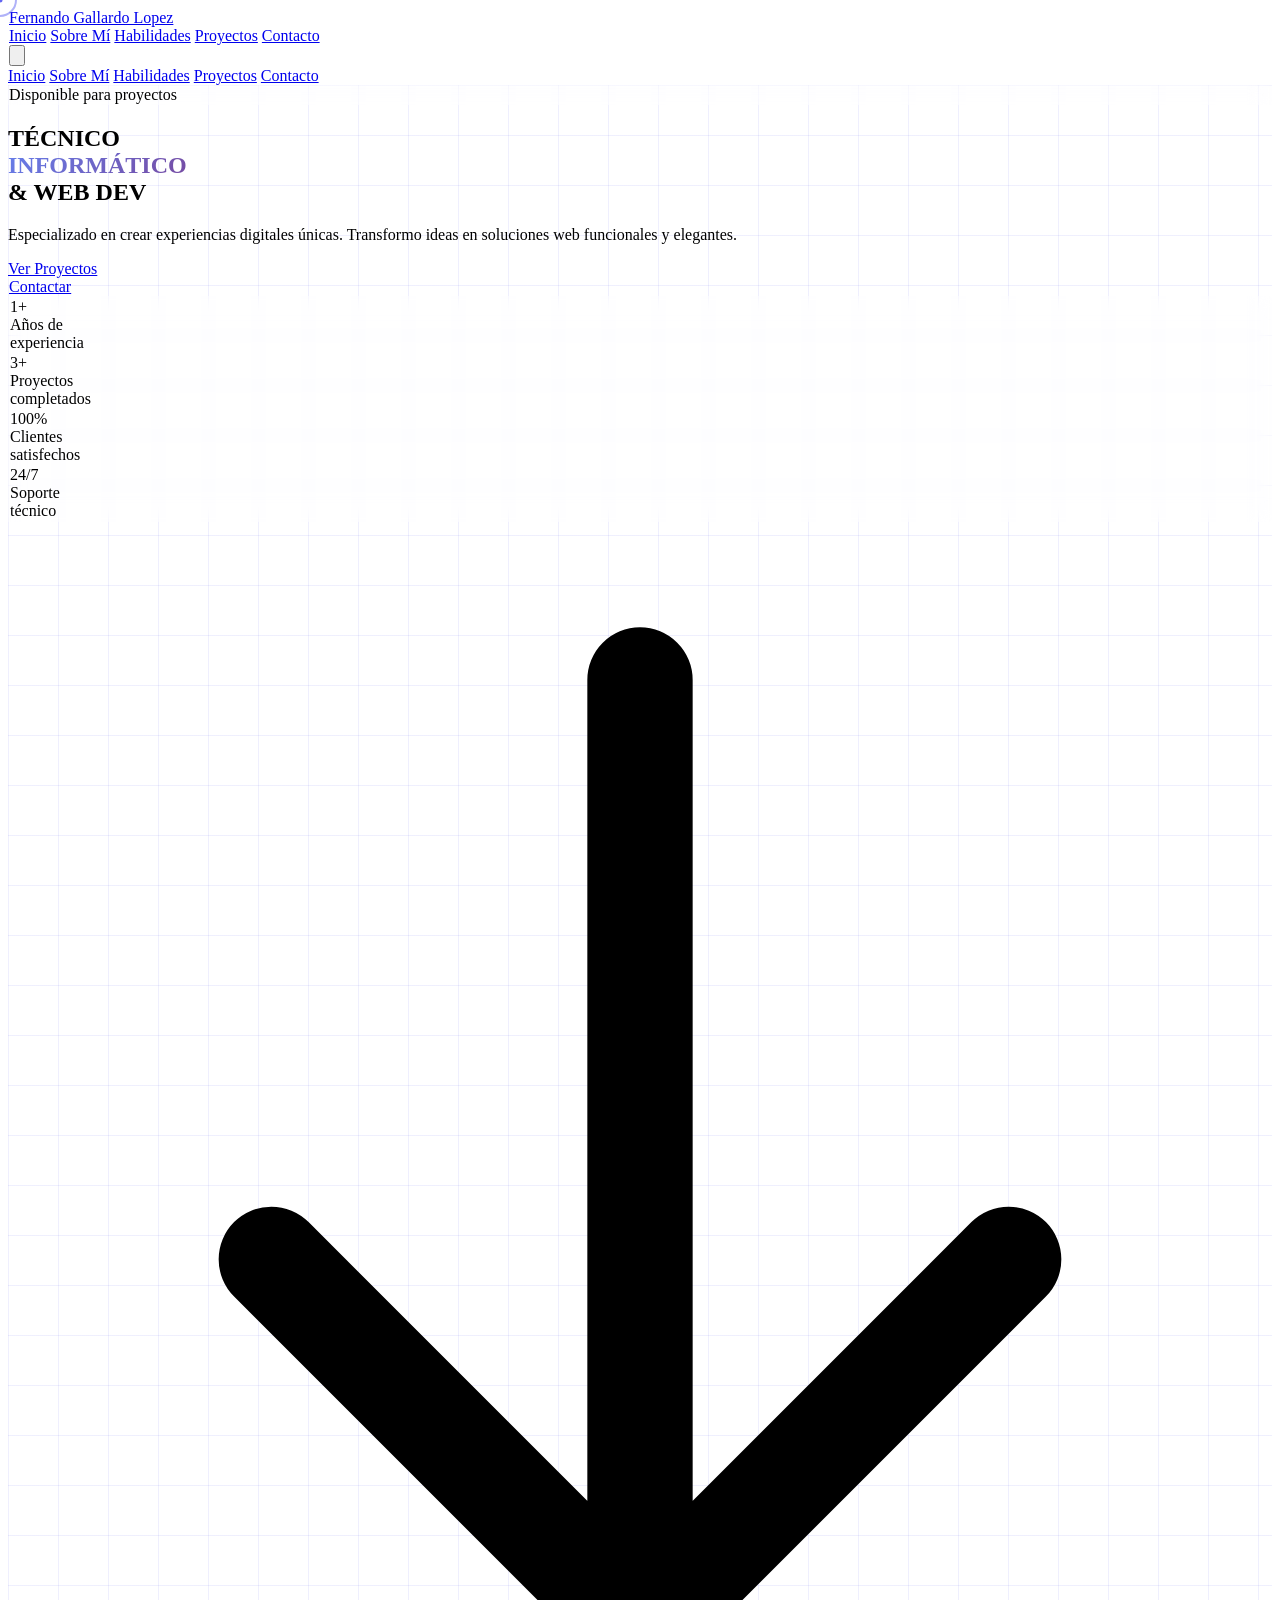
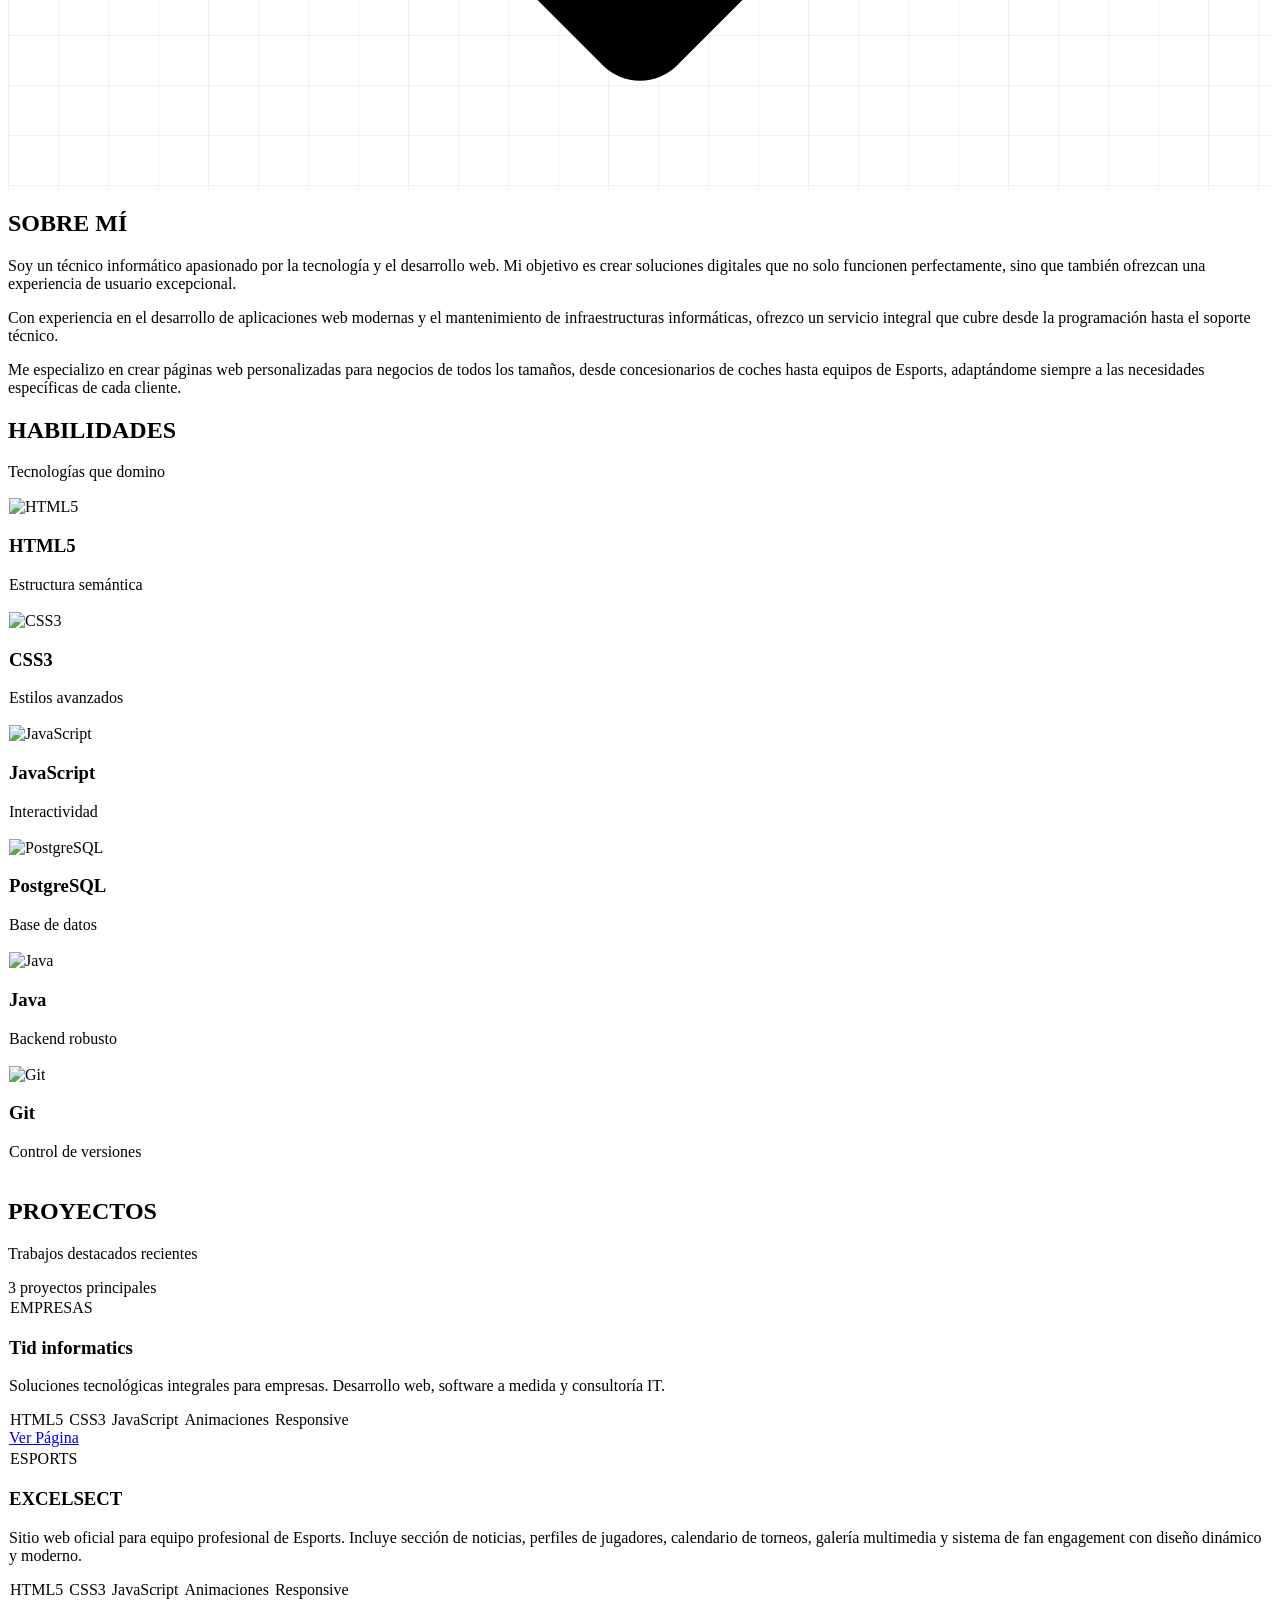
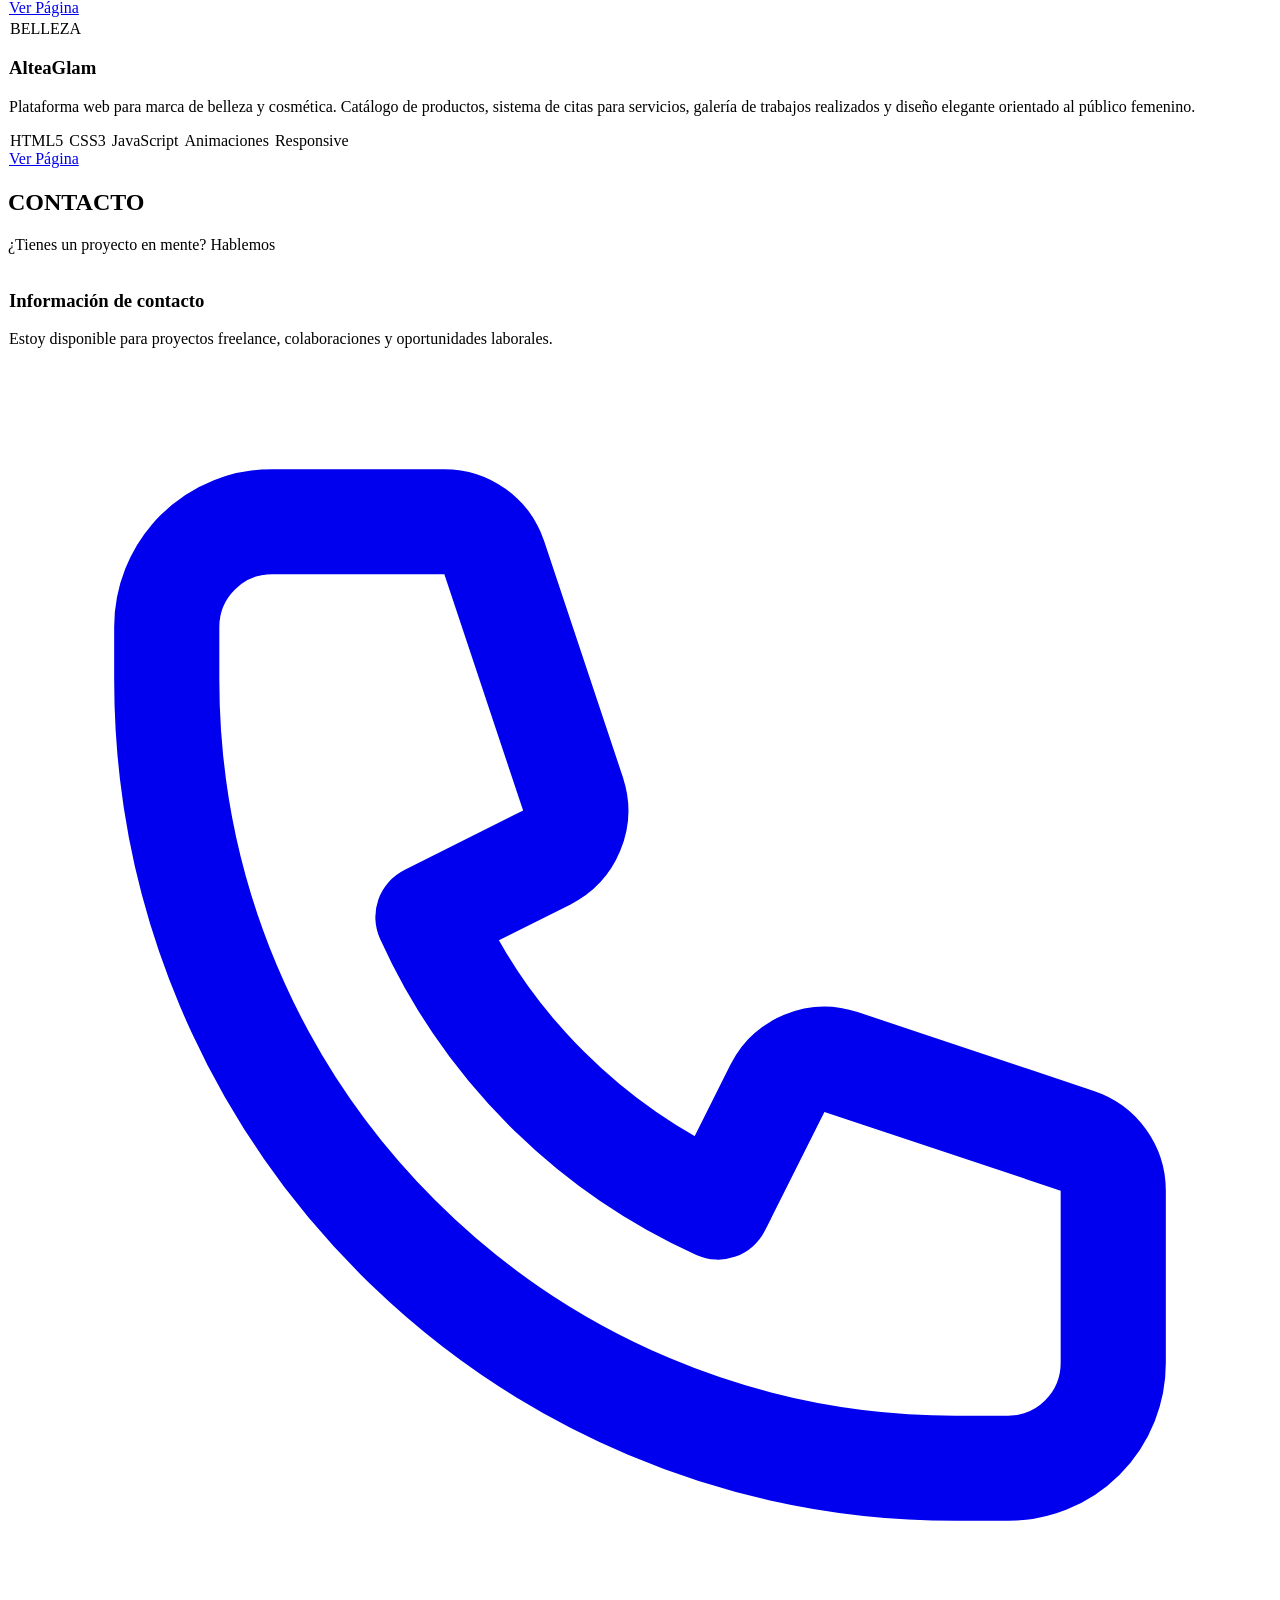
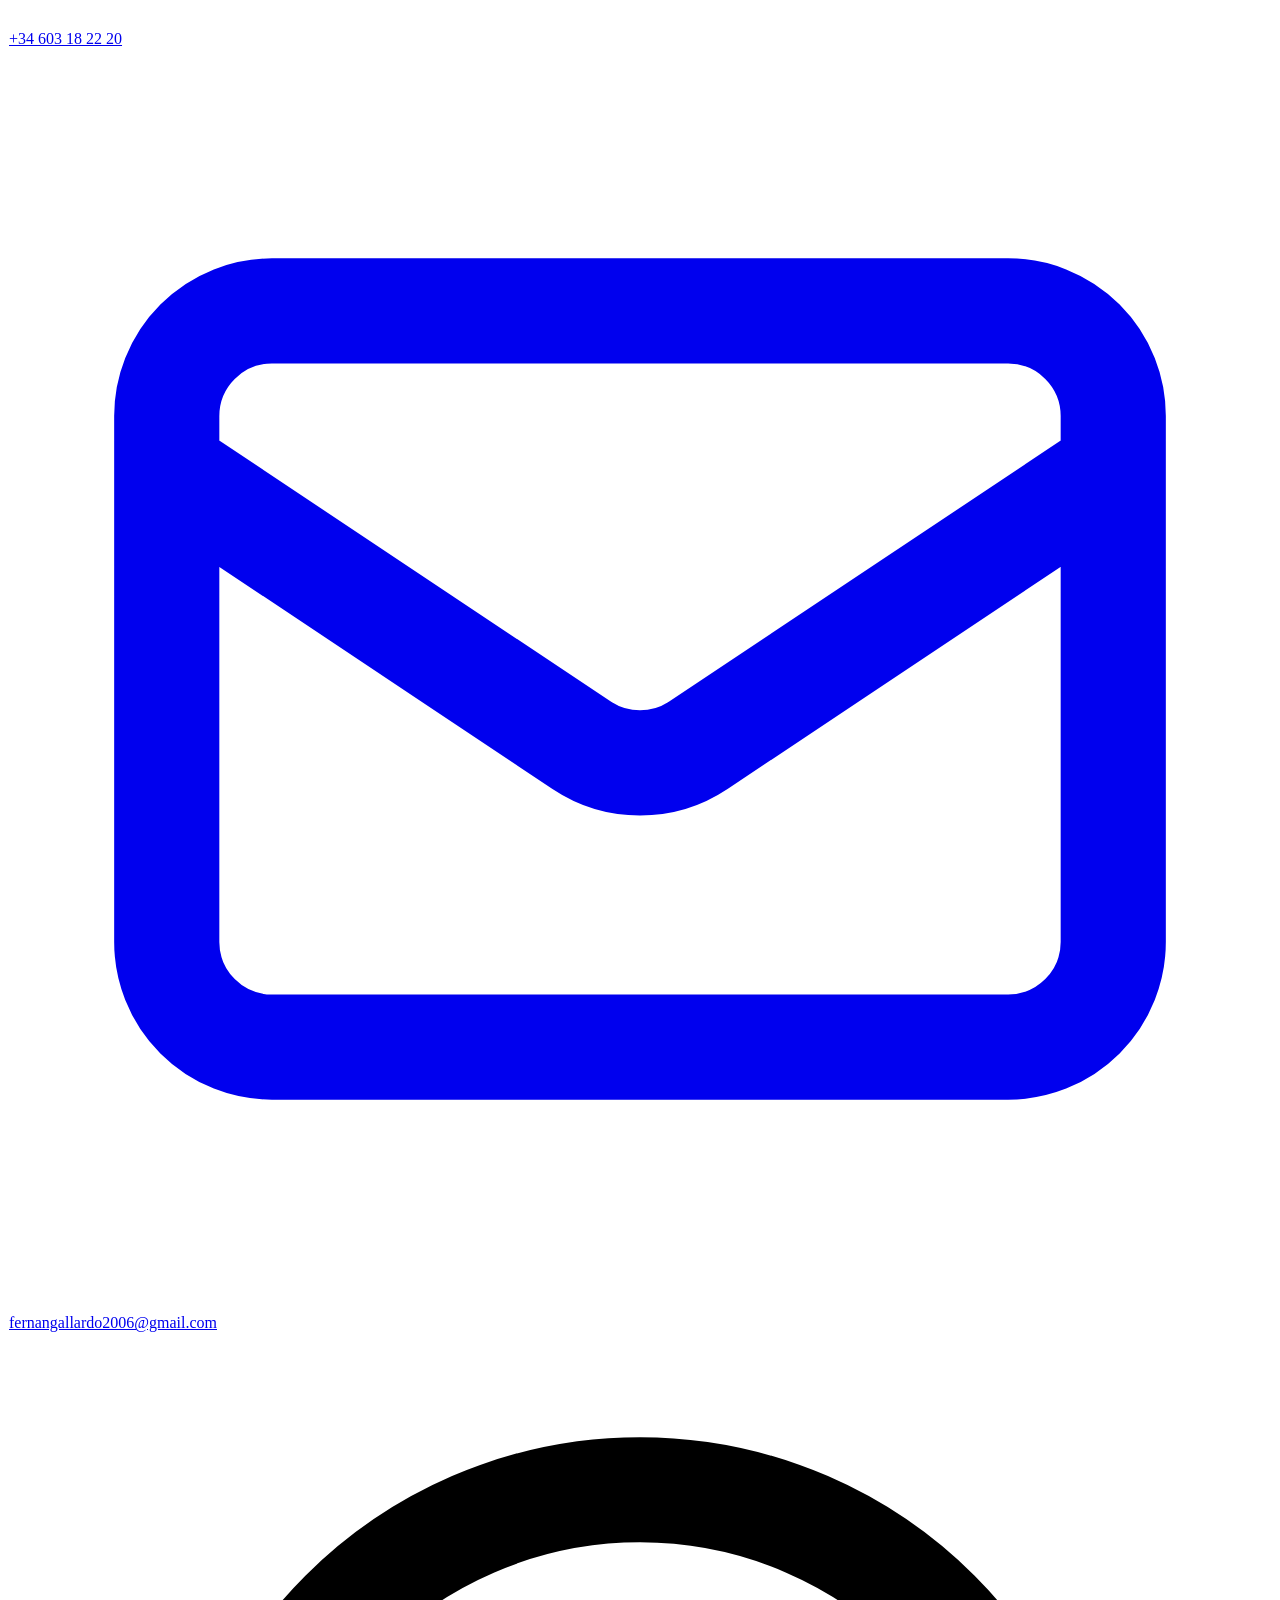
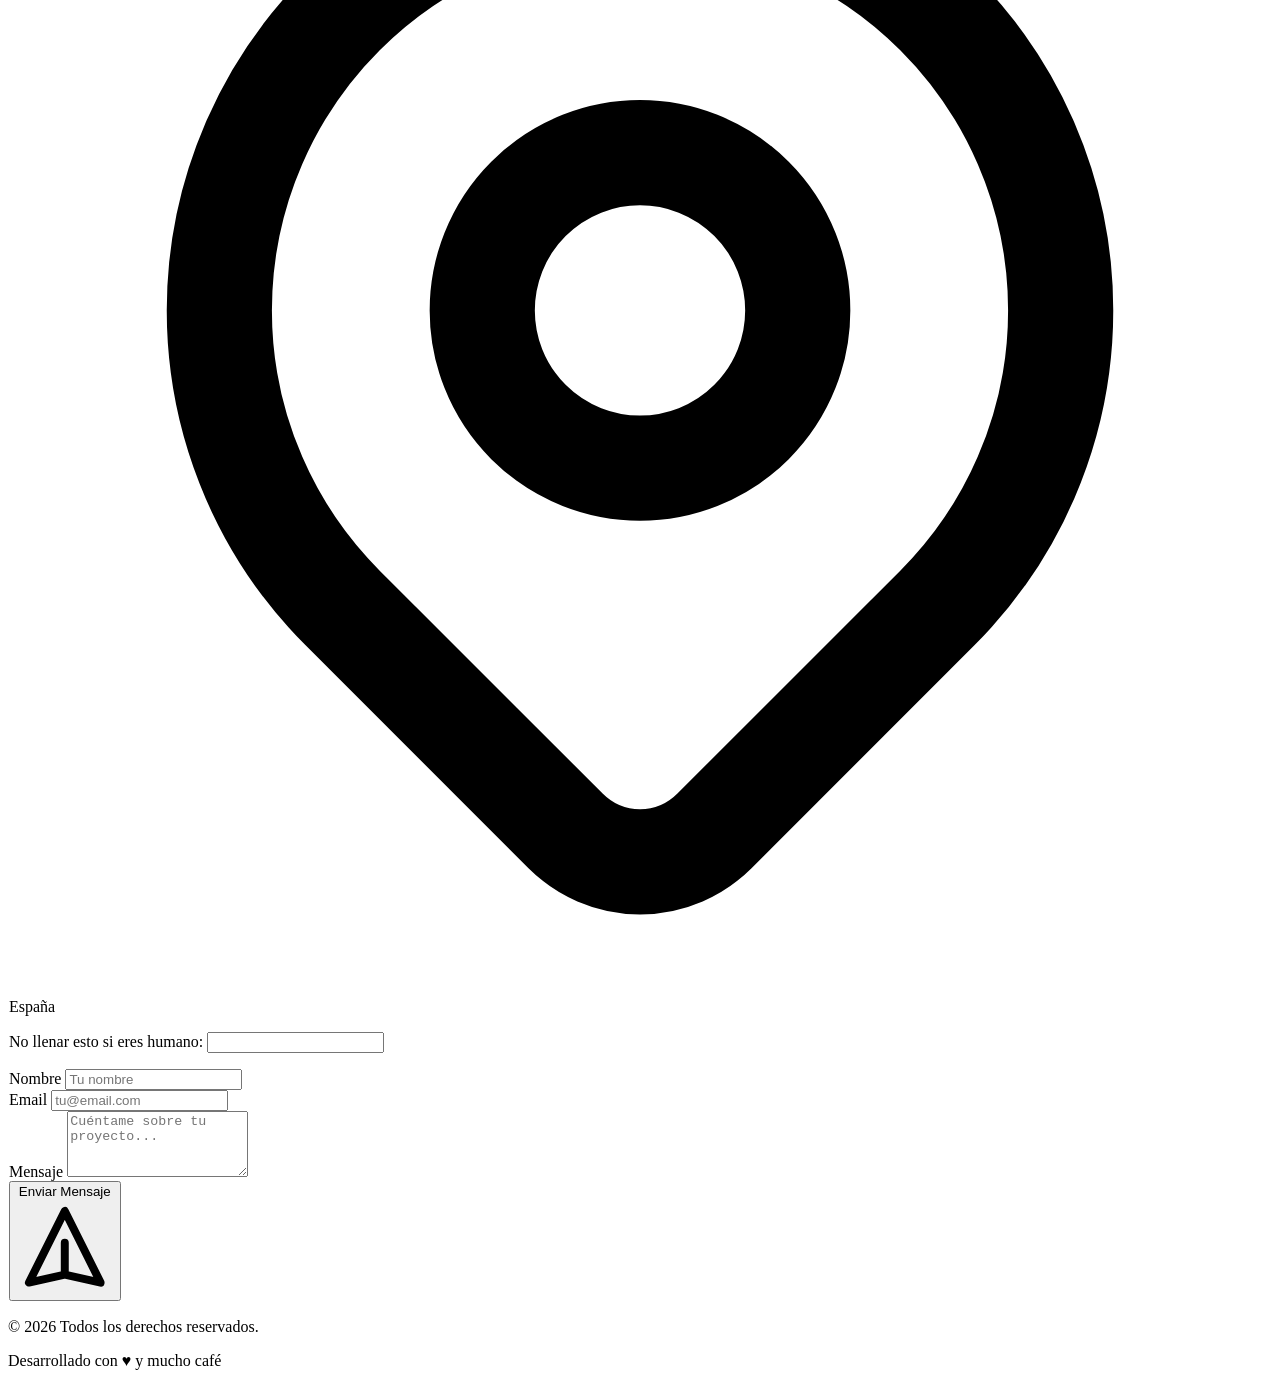
==== commit edef2927: "Update index.html" ====
--- a/index.html
+++ b/index.html
@@ -352,7 +352,7 @@
                     </div>
                 </div>
 
-                <!-- AlteGlam Project -->
+                <!-- AlteaGlam Project -->
                 <div class="project-card group relative overflow-hidden rounded-3xl glass reveal">
                     <div class="absolute inset-0 bg-gradient-to-br from-pink-600/20 to-rose-600/20 opacity-0 group-hover:opacity-100 transition-opacity duration-500"></div>
                     
@@ -369,7 +369,7 @@
                         </div>
 
                         <h3 class="font-display font-bold text-3xl md:text-4xl mb-4 group-hover:text-secondary transition-colors">
-                            AlteGlam
+                            AlteaGlam
                         </h3>
                         
                         <p class="text-gray-400 mb-8 flex-grow">
--- a/styles.css
+++ b/styles.css
@@ -1,90 +1,92 @@
-  
-        .glass {
-            background: rgba(255, 255, 255, 0.03);
-            backdrop-filter: blur(10px);
-            border: 1px solid rgba(255, 255, 255, 0.1);
-        }
-        .glass-light {
-            background: rgba(255, 255, 255, 0.7);
-            backdrop-filter: blur(10px);
-            border: 1px solid rgba(255, 255, 255, 0.3);
-        }
-        .text-gradient {
-            background: linear-gradient(135deg, #667eea 0%, #764ba2 100%);
-            -webkit-background-clip: text;
-            -webkit-text-fill-color: transparent;
-            background-clip: text;
-        }
-        .grid-bg {
-            background-image: 
-                linear-gradient(rgba(99, 102, 241, 0.1) 1px, transparent 1px),
-                linear-gradient(90deg, rgba(99, 102, 241, 0.1) 1px, transparent 1px);
-            background-size: 50px 50px;
-        }
-        .skill-card {
-            transition: all 0.3s ease;
-        }
-        .skill-card:hover {
-            transform: translateY(-5px);
-            box-shadow: 0 20px 40px rgba(99, 102, 241, 0.2);
-        }
-        .project-card {
-            transition: all 0.4s ease;
-        }
-        .project-card:hover {
-            transform: scale(1.02);
-        }
-        .reveal {
-            opacity: 0;
-            transform: translateY(30px);
-            transition: all 0.8s ease;
-        }
-        .reveal.active {
-            opacity: 1;
-            transform: translateY(0);
-        }
-        /* Custom cursor */
-        .cursor-dot,
-        .cursor-outline {
-            position: fixed;
-            top: 0;
-            left: 0;
-            transform: translate(-50%, -50%);
-            border-radius: 50%;
-            z-index: 9999;
-            pointer-events: none;
-        }
-        .cursor-dot {
-            width: 5px;
-            height: 5px;
-            background-color: #6366f1;
-        }
-        .cursor-outline {
-            width: 30px;
-            height: 30px;
-            border: 2px solid rgba(99, 102, 241, 0.5);
-            transition: width 0.2s, height 0.2s, background-color 0.2s;
-        }
-        .cursor-outline.hover {
-            width: 50px;
-            height: 50px;
-            background-color: rgba(99, 102, 241, 0.1);
-            border-color: #6366f1;
-        }
-        /* Form success/error messages */
-        .form-message {
-            display: none;
-            padding: 1rem;
-            border-radius: 0.75rem;
-            margin-bottom: 1rem;
-        }
-        .form-message.success {
-            background: rgba(34, 197, 94, 0.2);
-            border: 1px solid rgba(34, 197, 94, 0.5);
-            color: #4ade80;
-        }
-        .form-message.error {
-            background: rgba(239, 68, 68, 0.2);
-            border: 1px solid rgba(239, 68, 68, 0.5);
-            color: #f87171;
-        }
+.glass {
+    background: rgba(255, 255, 255, 0.03);
+    backdrop-filter: blur(10px);
+    border: 1px solid rgba(255, 255, 255, 0.1);
+}
+.glass-light {
+    background: rgba(255, 255, 255, 0.7);
+    backdrop-filter: blur(10px);
+    border: 1px solid rgba(255, 255, 255, 0.3);
+}
+.text-gradient {
+    background: linear-gradient(135deg, #667eea 0%, #764ba2 100%);
+    -webkit-background-clip: text;
+    -webkit-text-fill-color: transparent;
+    background-clip: text;
+}
+.grid-bg {
+    background-image: 
+        linear-gradient(rgba(99, 102, 241, 0.1) 1px, transparent 1px),
+        linear-gradient(90deg, rgba(99, 102, 241, 0.1) 1px, transparent 1px);
+    background-size: 50px 50px;
+}
+.skill-card {
+    transition: all 0.3s ease;
+}
+.skill-card:hover {
+    transform: translateY(-5px);
+    box-shadow: 0 20px 40px rgba(99, 102, 241, 0.2);
+}
+.project-card {
+    transition: all 0.4s ease;
+    display: flex;
+    flex-direction: column;
+    height: 100%;
+}
+.project-card:hover {
+    transform: scale(1.02);
+}
+.reveal {
+    opacity: 0;
+    transform: translateY(30px);
+    transition: all 0.8s ease;
+}
+.reveal.active {
+    opacity: 1;
+    transform: translateY(0);
+}
+/* Custom cursor */
+.cursor-dot,
+.cursor-outline {
+    position: fixed;
+    top: 0;
+    left: 0;
+    transform: translate(-50%, -50%);
+    border-radius: 50%;
+    z-index: 9999;
+    pointer-events: none;
+}
+.cursor-dot {
+    width: 5px;
+    height: 5px;
+    background-color: #6366f1;
+}
+.cursor-outline {
+    width: 30px;
+    height: 30px;
+    border: 2px solid rgba(99, 102, 241, 0.5);
+    transition: width 0.2s, height 0.2s, background-color 0.2s;
+}
+.cursor-outline.hover {
+    width: 50px;
+    height: 50px;
+    background-color: rgba(99, 102, 241, 0.1);
+    border-color: #6366f1;
+}
+/* Form success/error messages */
+.form-message {
+    display: none;
+    padding: 1rem;
+    border-radius: 0.75rem;
+    margin-bottom: 1rem;
+}
+.form-message.success {
+    background: rgba(34, 197, 94, 0.2);
+    border: 1px solid rgba(34, 197, 94, 0.5);
+    color: #4ade80;
+}
+.form-message.error {
+    background: rgba(239, 68, 68, 0.2);
+    border: 1px solid rgba(239, 68, 68, 0.5);
+    color: #f87171;
+}
